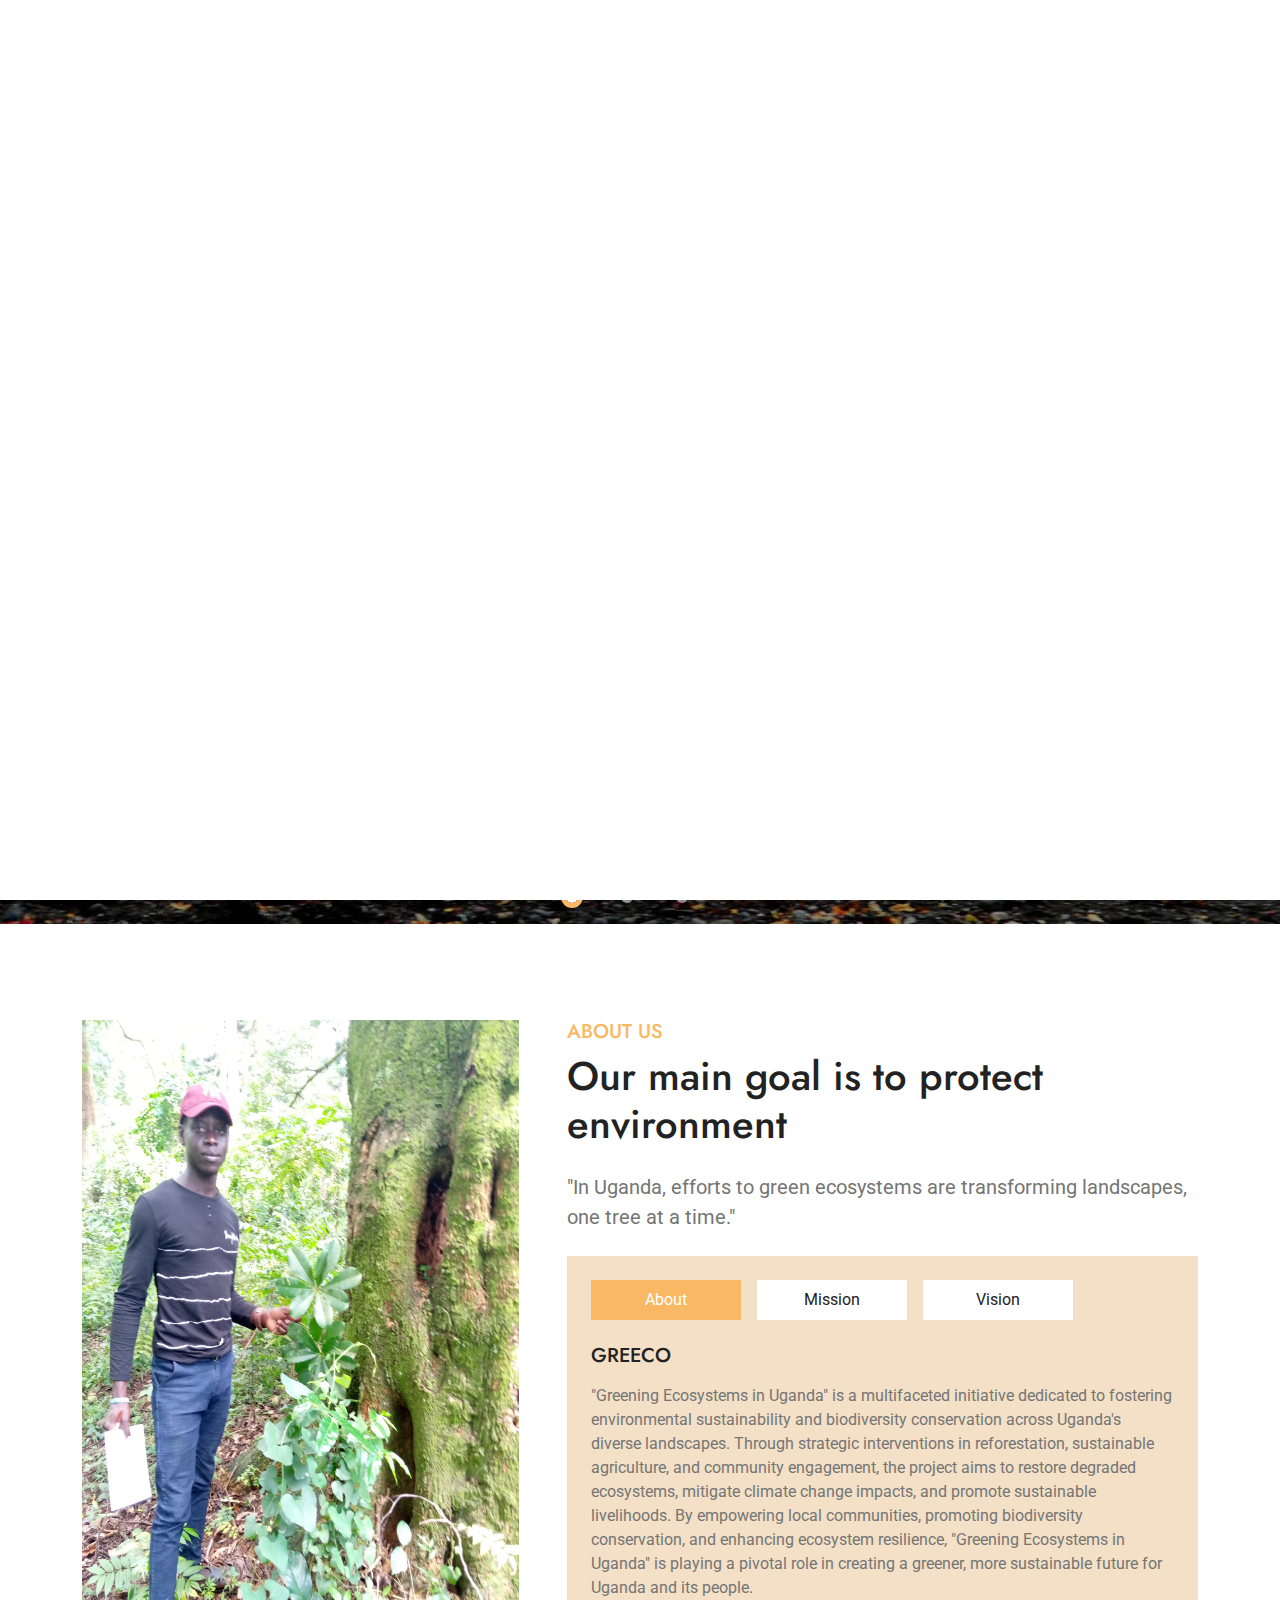
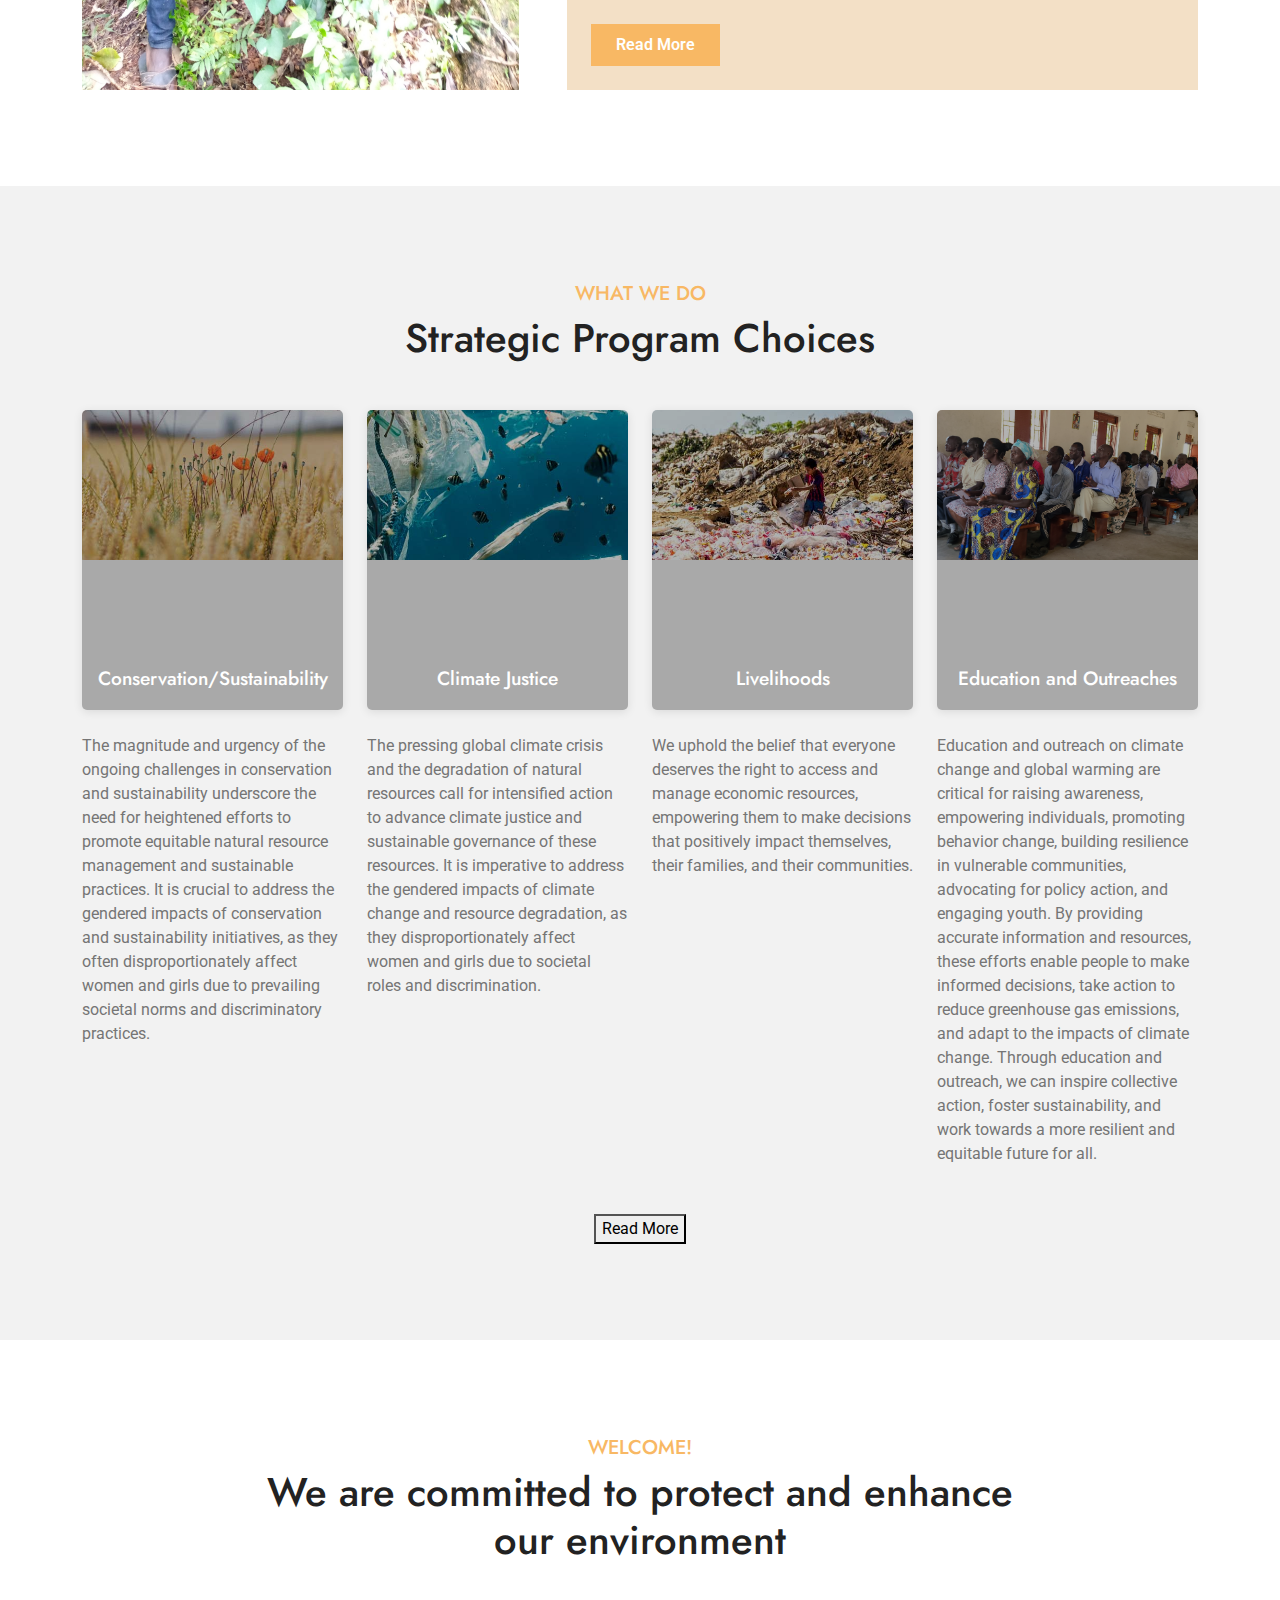
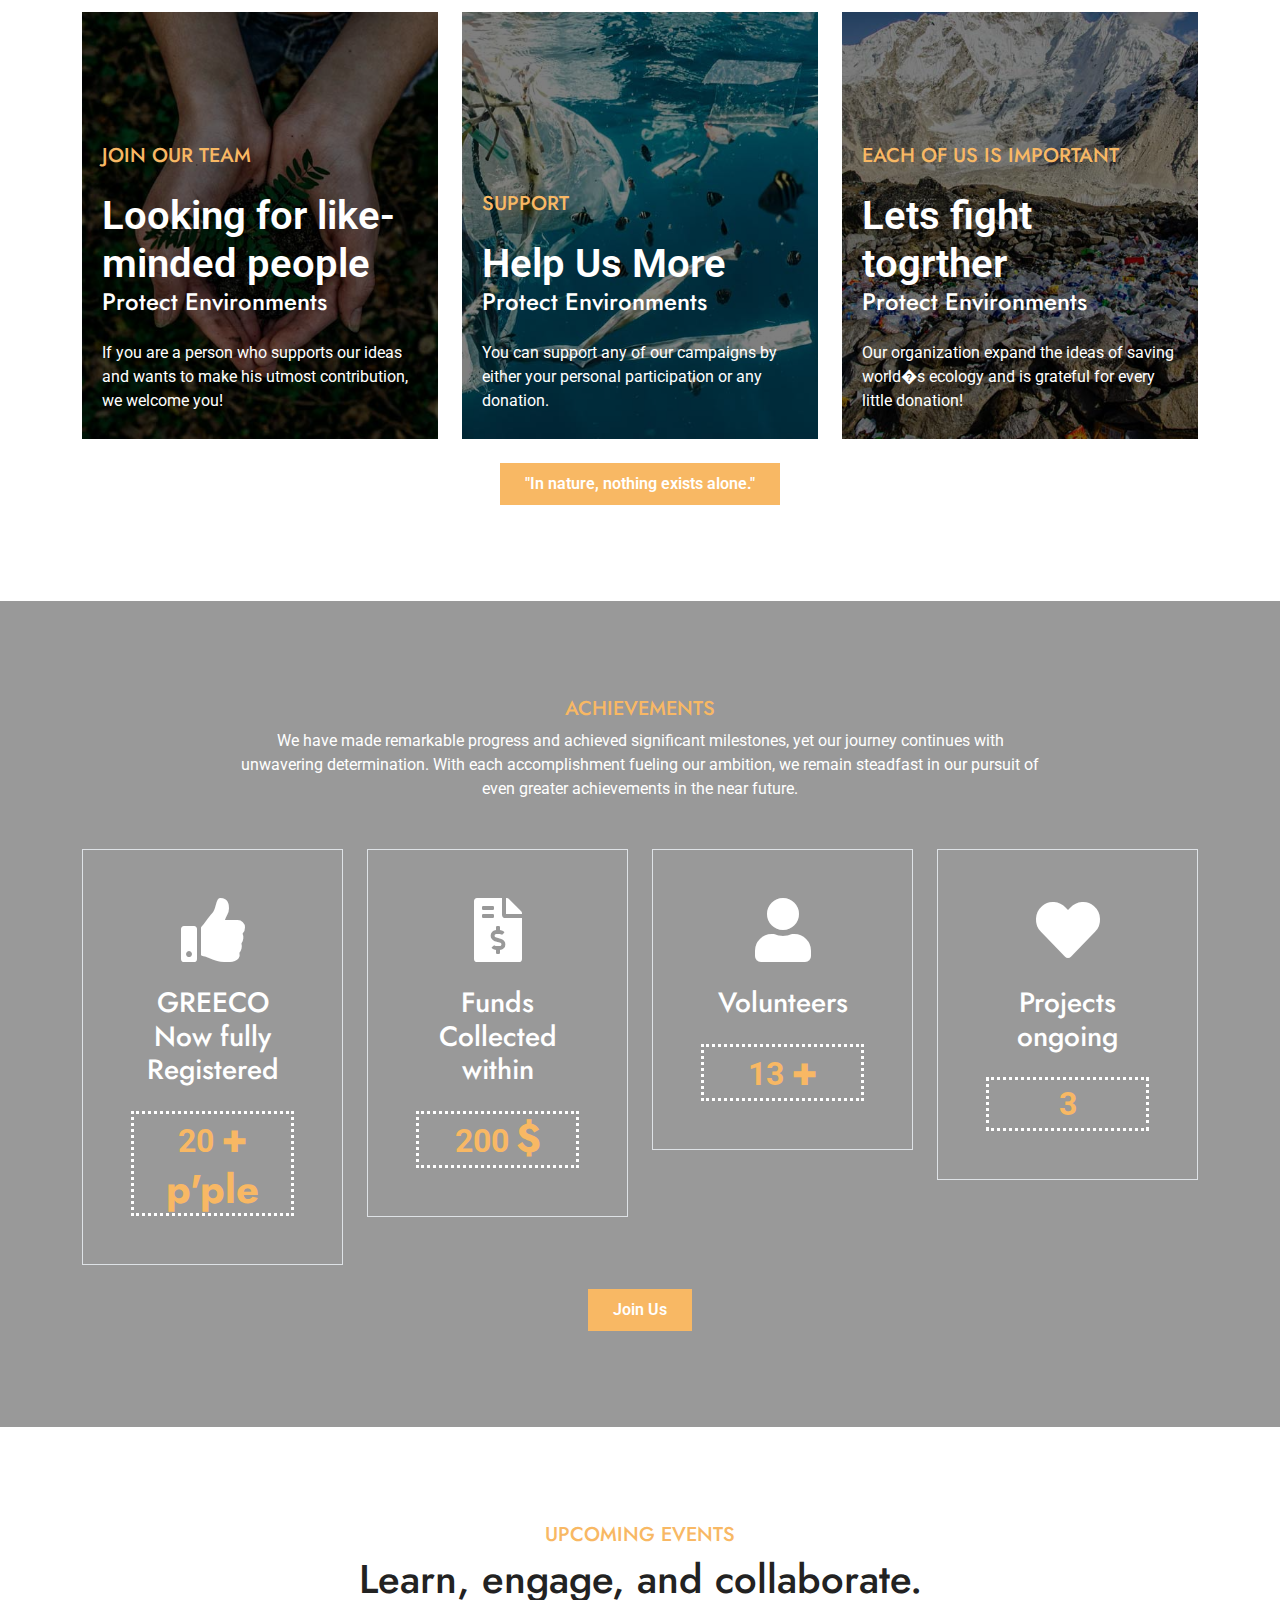
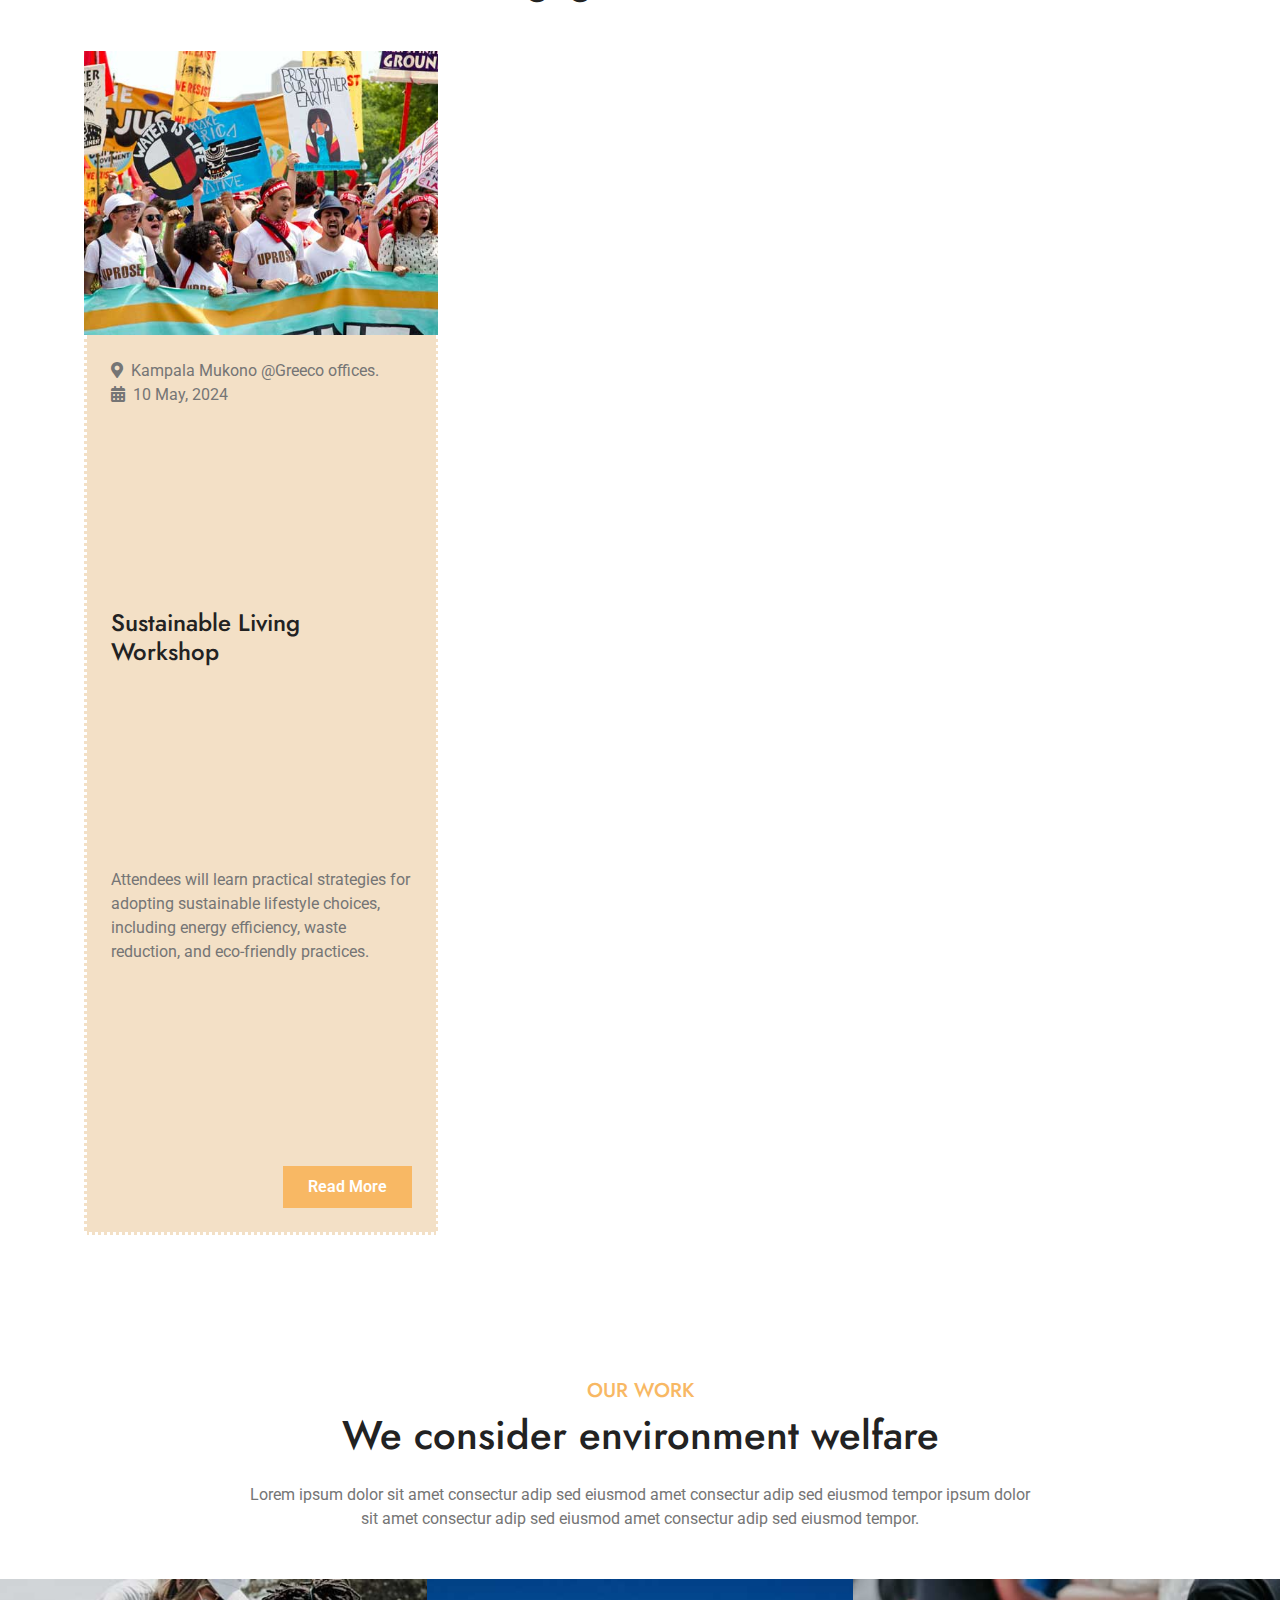
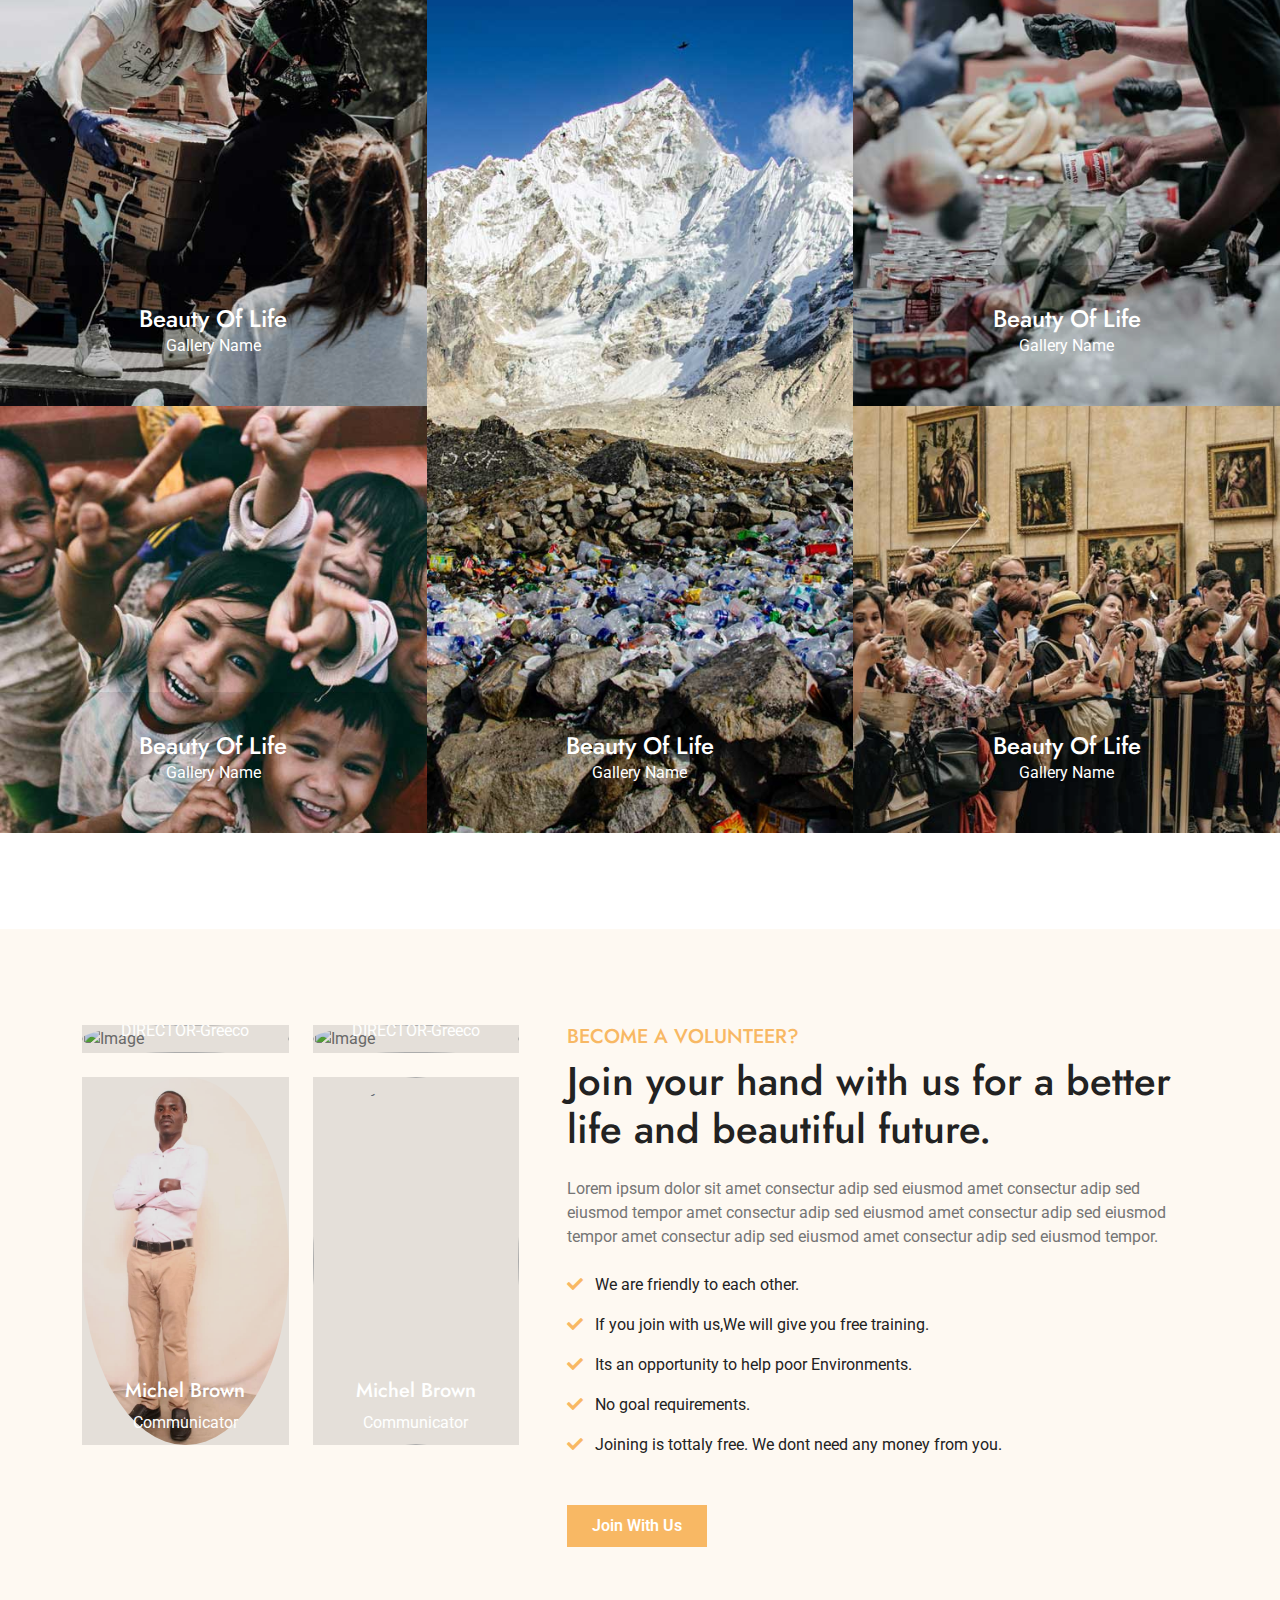
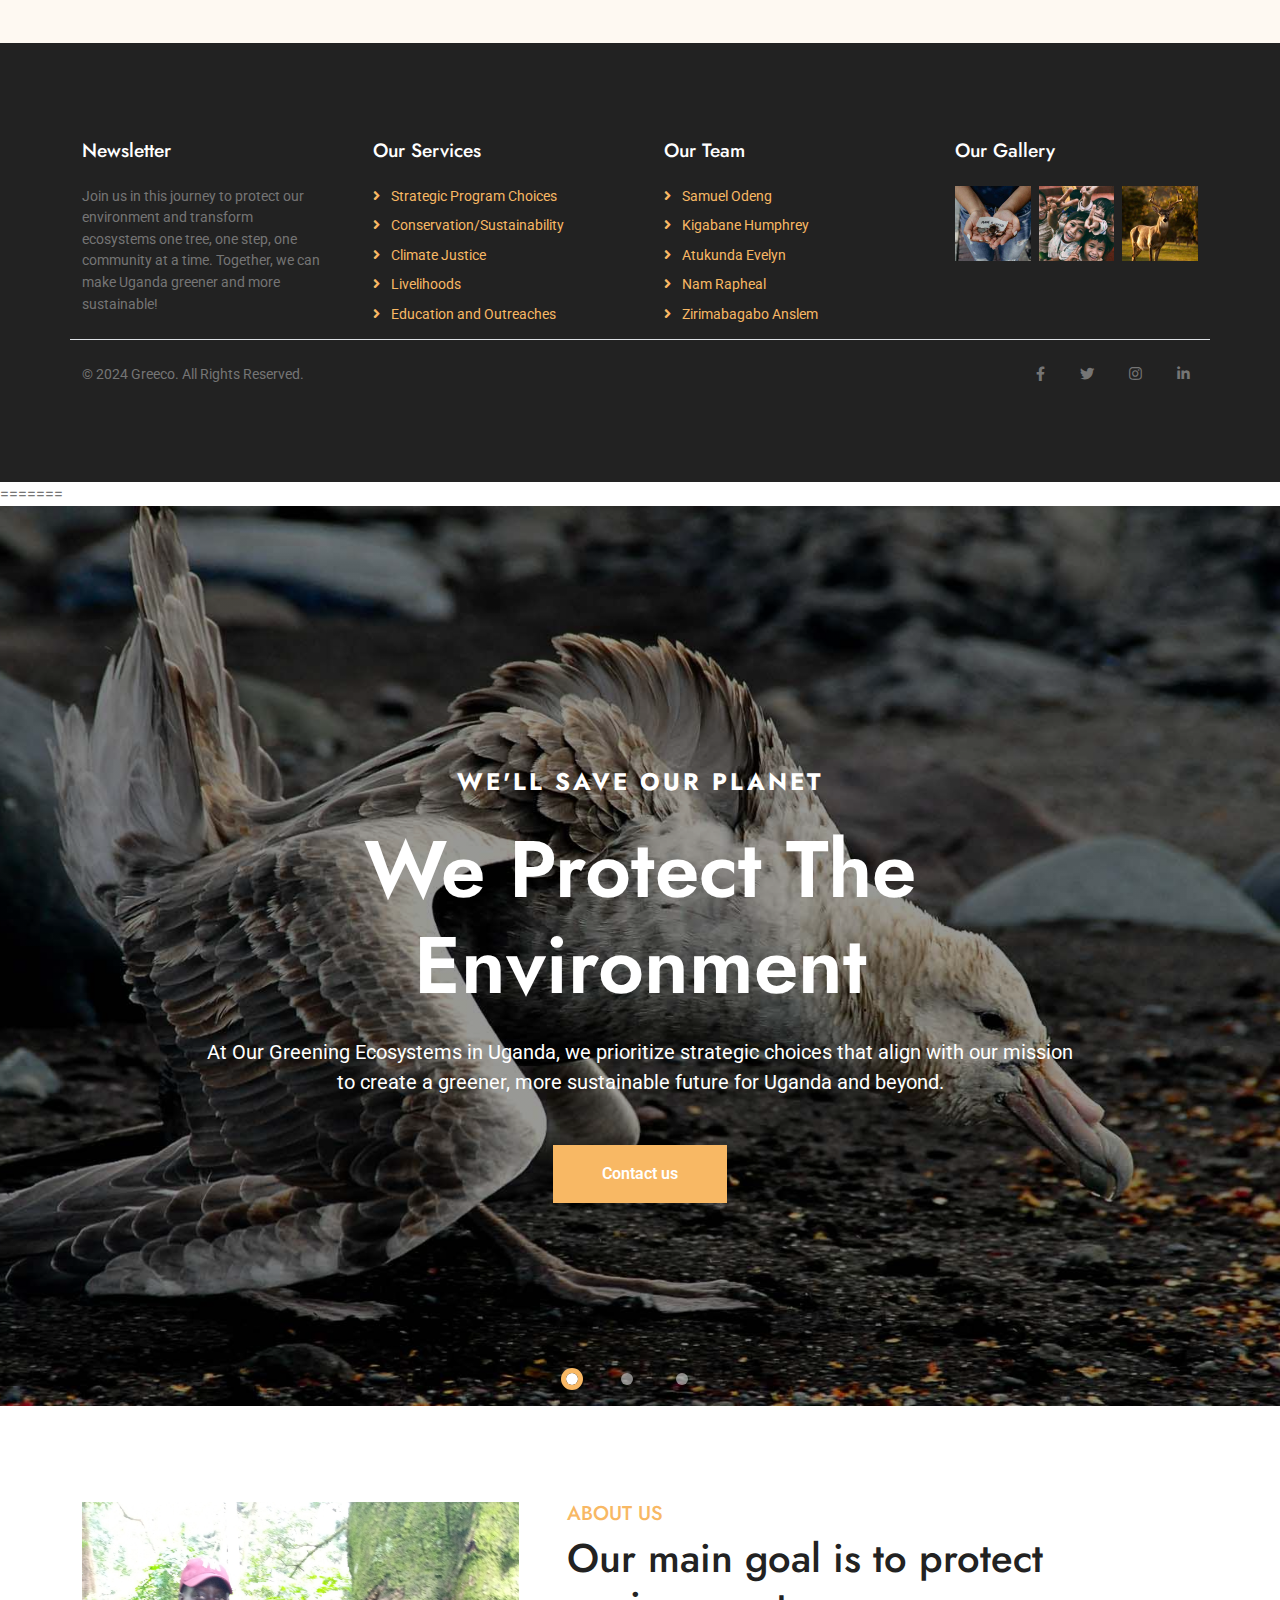
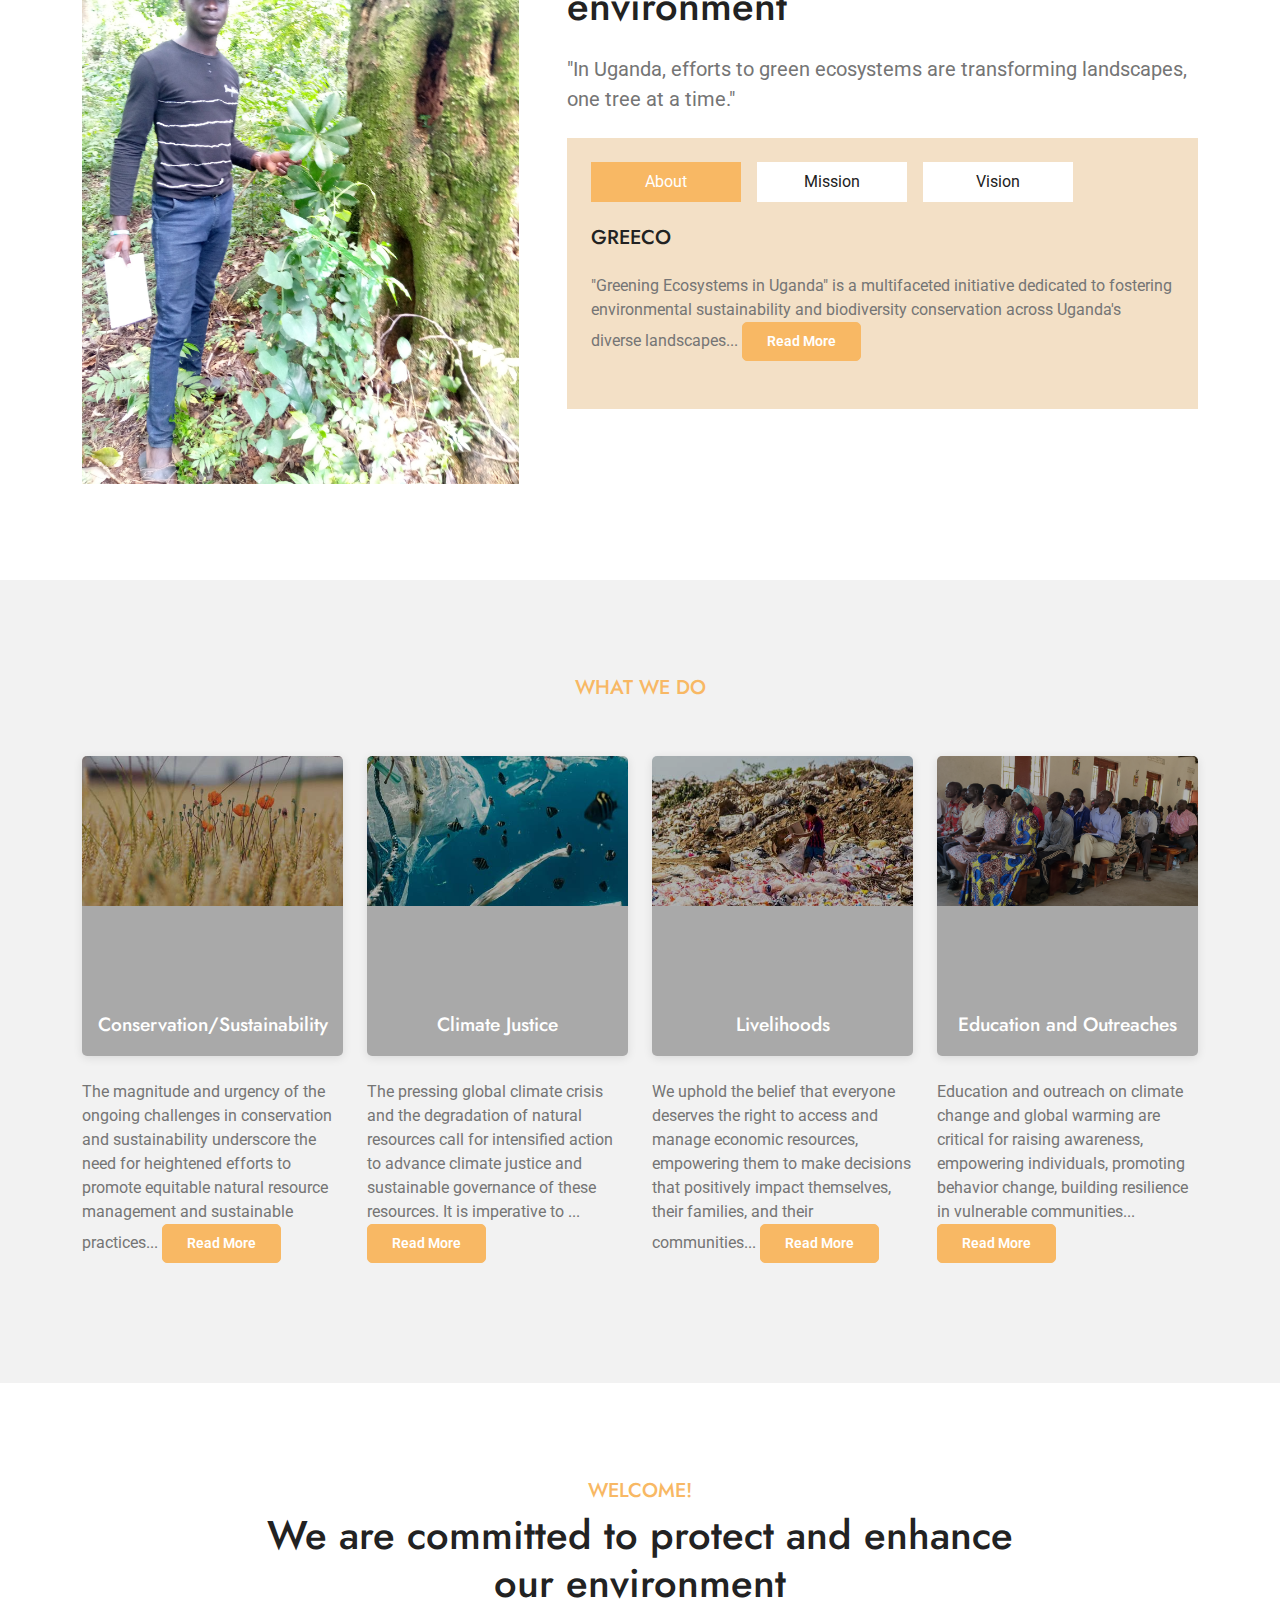
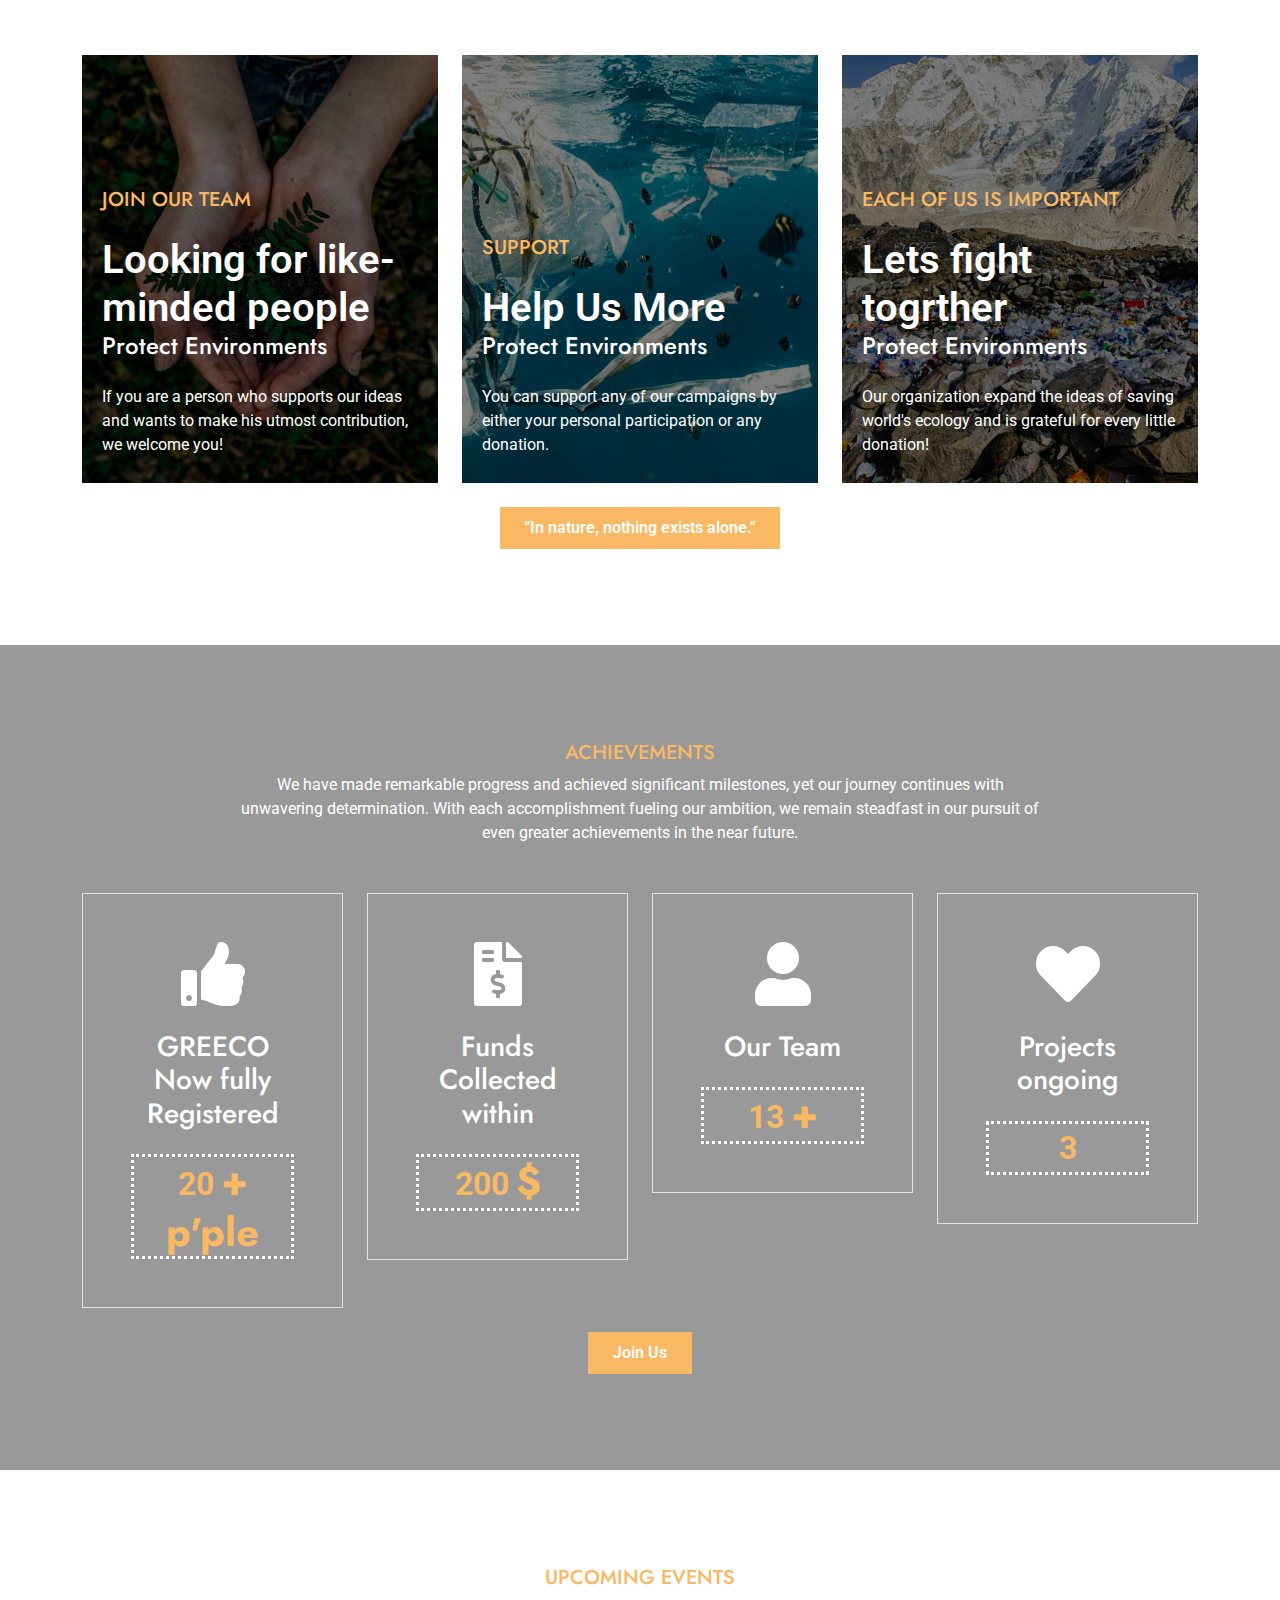
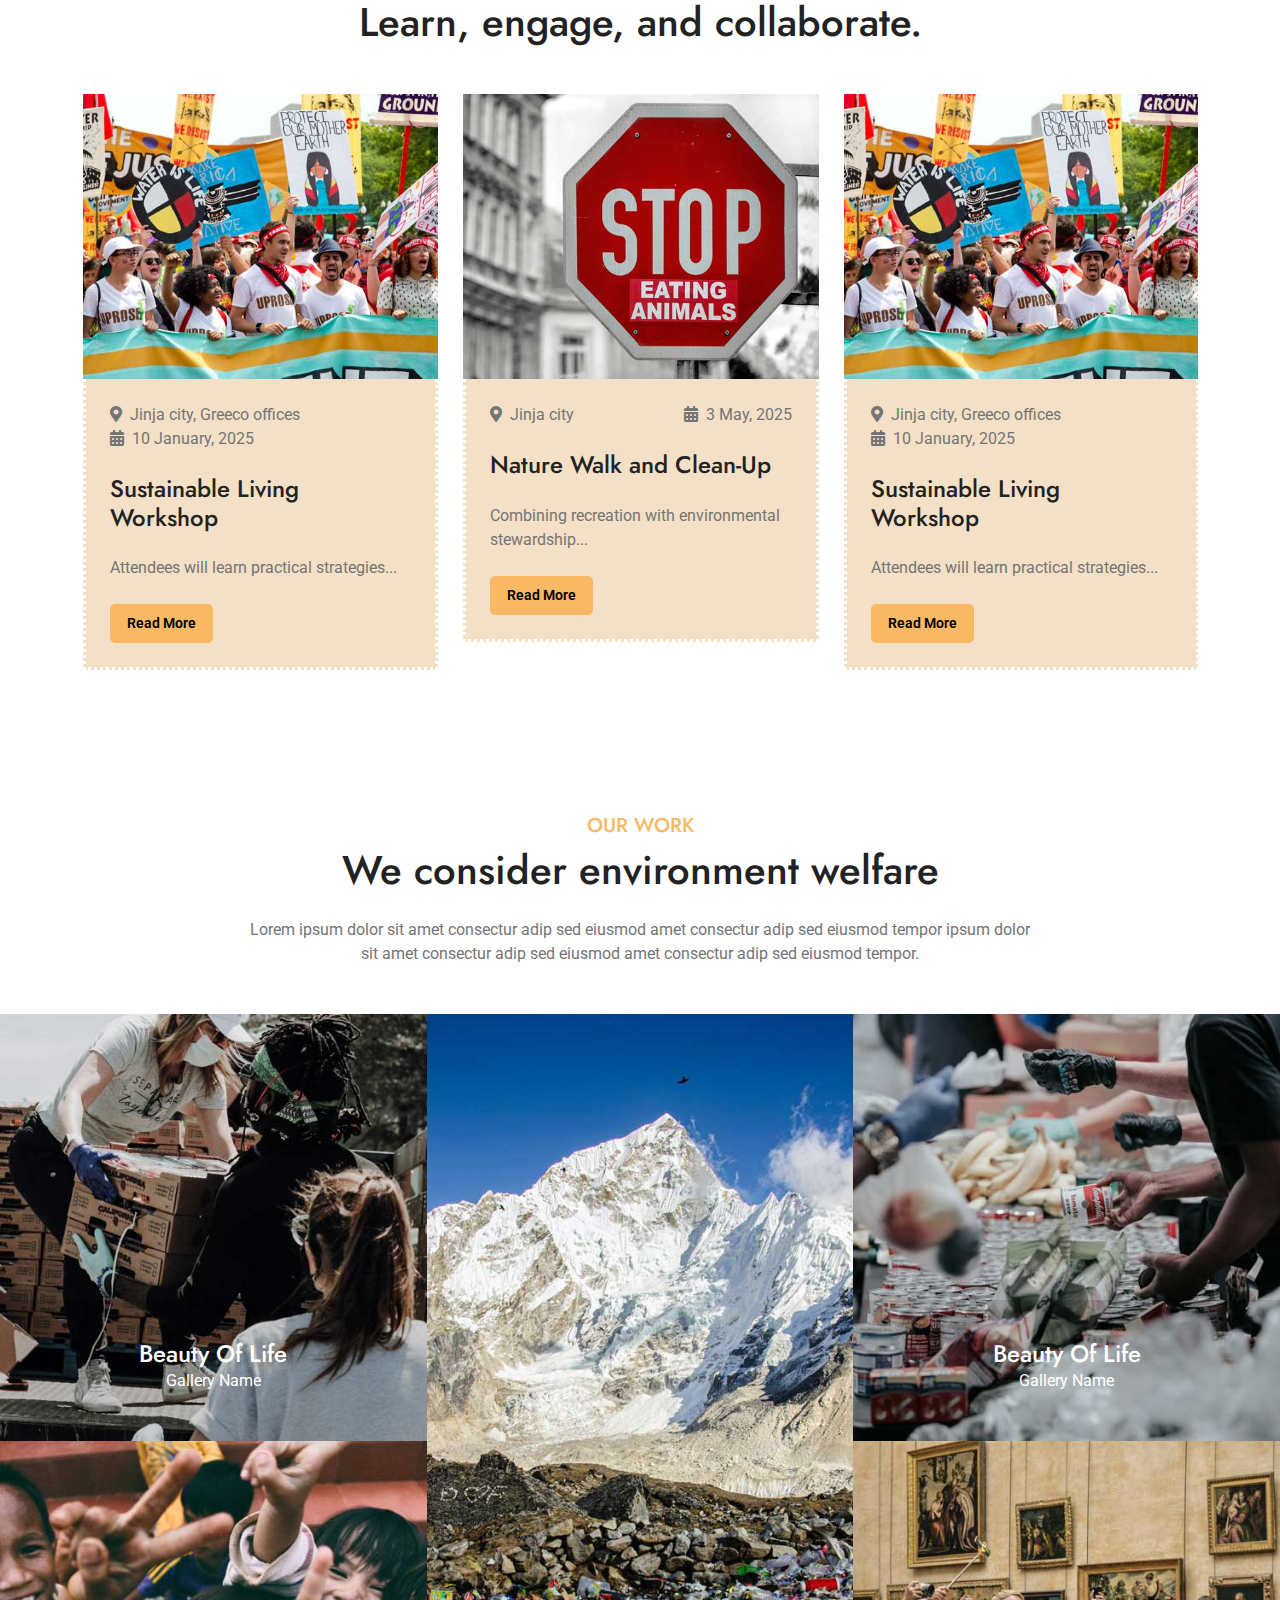
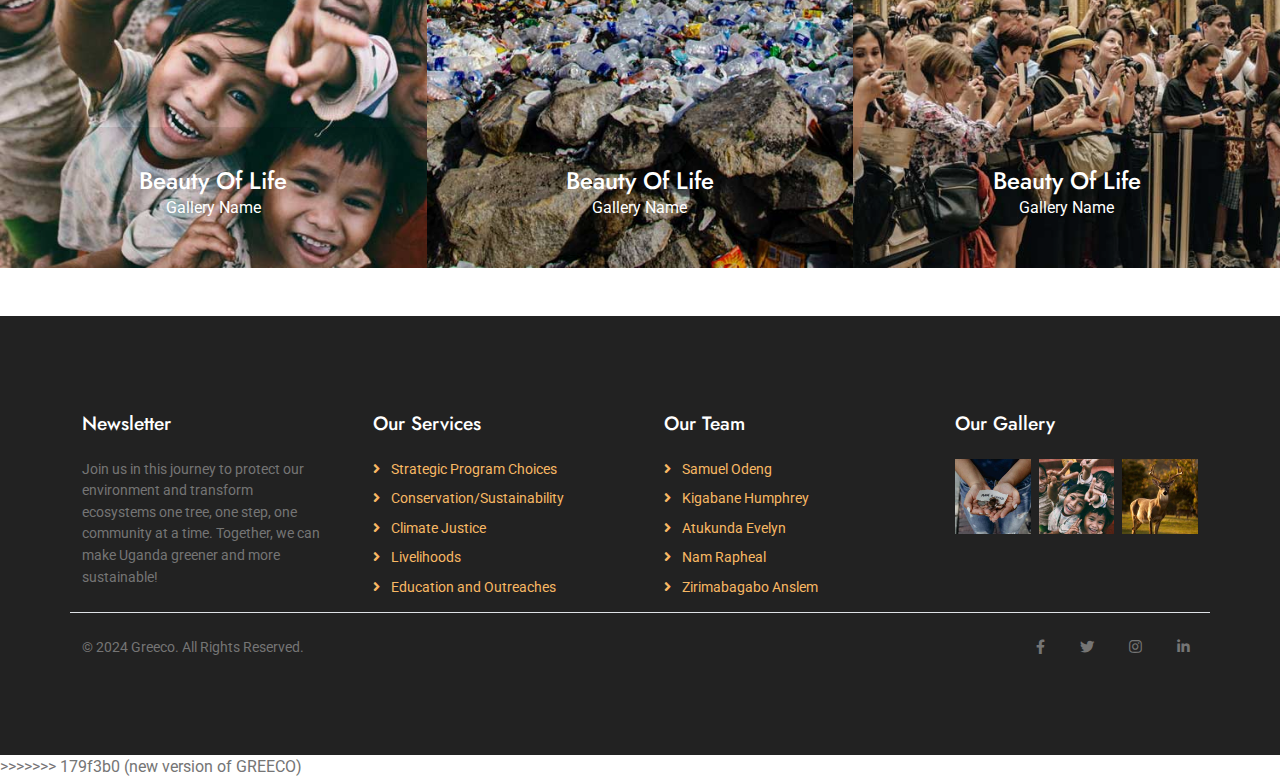
==== index.html @ aff350d0 "Initial upload of website files" ====
<<<<<<< HEAD
<!DOCTYPE html>
<html lang="en">

    <head>
        <meta charset="utf-8">
        <title>GREECO - Greening Ecosystems in Uganda Website Template</title>
        <meta content="width=device-width, initial-scale=1.0" name="viewport">
        <meta content="" name="keywords">
        <meta content="" name="description">

        <!-- Google Web Fonts -->
        <link rel="preconnect" href="https://fonts.googleapis.com">
        <link rel="preconnect" href="https://fonts.gstatic.com" crossorigin>
        <link href="https://fonts.googleapis.com/css2?family=Jost:wght@500;600&family=Roboto&display=swap" rel="stylesheet"> 

        <!-- Icon Font Stylesheet -->
        <link rel="stylesheet" href="https://use.fontawesome.com/releases/v5.15.4/css/all.css"/>
        <link href="https://cdn.jsdelivr.net/npm/bootstrap-icons@1.4.1/font/bootstrap-icons.css" rel="stylesheet">

        <!-- Libraries Stylesheet -->
        <link href="lib/owlcarousel/assets/owl.carousel.min.css" rel="stylesheet">
        <link href="lib/lightbox/css/lightbox.min.css" rel="stylesheet">

        <!-- Customized Bootstrap Stylesheet -->
        <link href="css/bootstrap.min.css" rel="stylesheet">

        <!-- Template Stylesheet -->
        <link href="css/style.css" rel="stylesheet">
    </head>

    <body>

        <!-- Spinner Start -->
        <div id="spinner" class="show w-100 vh-100 bg-white position-fixed translate-middle top-50 start-50  d-flex align-items-center justify-content-center">
            <div class="spinner-grow text-primary" role="status"></div>
        </div>
        <!-- Spinner End -->


        <!-- Navbar start -->
        <div class="container-fluid fixed-top px-0">
            <div class="container px-0">
                <div class="topbar">
                    <div class="row align-items-center justify-content-center">
                        <div class="col-md-8">
                            <div class="topbar-info d-flex flex-wrap">
                                <a href="#" class="text-light me-4"><i class="fas fa-envelope text-white me-2"></i>greeco.uganda@gmail.com</a>
                                <a href="#" class="text-light"><i class="fas fa-phone-alt text-white me-2"></i>+256771982427/+256750187203</a>
                            </div>
                        </div>
                        <div class="col-md-4">
                            <div class="topbar-icon d-flex align-items-center justify-content-end">
                                <a href="#" class="btn-square text-white me-2"><i class="fab fa-facebook-f"></i></a>
                                <a href="https://x.com/Greecou" class="btn-square text-white me-2"><i class="fab fa-twitter"></i></a>
                                <a href="https://www.instagram.com/greeningecosystemsinuganda1/" class="btn-square text-white me-2"><i class="fab fa-instagram"></i></a>
                                <a href="https://www.linkedin.com/company/greening-ecosystems-in-uganda/about/?viewAsMember=true
                                " class="btn-square text-white me-0"><i class="fab fa-linkedin-in"></i></a>
                            </div>
                        </div>
                    </div>
                </div>
                <nav class="navbar navbar-light bg-light navbar-expand-xl">
                    <a href="index.html" class="navbar-brand ms-3">
                        <h1 class="text-primary display-5">GREECO</h1>
                    </a>
                    <button class="navbar-toggler py-2 px-3 me-3" type="button" data-bs-toggle="collapse" data-bs-target="#navbarCollapse">
                        <span class="fa fa-bars text-primary"></span>
                    </button>
                    <div class="collapse navbar-collapse bg-light" id="navbarCollapse">
                        <div class="navbar-nav ms-auto">
                            <a href="index.html" class="nav-item nav-link active">Home</a>
                            <a href="about.html" class="nav-item nav-link">About</a>
                            <a href="service.html" class="nav-item nav-link">Services</a>
                            <a href="events.html" class="nav-item nav-link">Events</a>
                            <div class="nav-item dropdown">
                                <a href="#" class="nav-link dropdown-toggle" data-bs-toggle="dropdown">Pages</a>
                                <div class="dropdown-menu m-0 bg-secondary rounded-0">
                                    <a href="gallery.html" class="dropdown-item">Gallery</a>
                                    <a href="volunteer.html" class="dropdown-item">Volunteers</a>
                                    <a href="donation.html" class="dropdown-item">Donation</a>
                                    
                                </div>
                            </div>
                            <a href="contact.html" class="nav-item nav-link">Contact</a>
                        </div>
                        <div class="d-flex align-items-center flex-nowrap pt-xl-0" style="margin-left: 15px;">
                            <a href="" class="btn-hover-bg btn btn-primary text-white py-2 px-4 me-3">Donate Now</a>
                        </div>
                    </div>
                </nav>
            </div>
        </div>
        <!-- Navbar End -->

        
       <!-- Carousel Start -->
        <div class="container-fluid carousel-header vh-100 px-0">
            <div id="carouselId" class="carousel slide" data-bs-ride="carousel">
                <ol class="carousel-indicators">
                    <li data-bs-target="#carouselId" data-bs-slide-to="0" class="active"></li>
                    <li data-bs-target="#carouselId" data-bs-slide-to="1"></li>
                    <li data-bs-target="#carouselId" data-bs-slide-to="2"></li>
                </ol>
                <div class="carousel-inner" role="listbox">
                    <div class="carousel-item active">
                        <img src="img/carousel-1.jpg" class="img-fluid" alt="Image">
                        <div class="carousel-caption">
                            <div class="p-3" style="max-width: 900px;">
                                <h4 class="text-white text-uppercase fw-bold mb-4" style="letter-spacing: 3px;">WE'll Save Our Planet</h4>
                                <h1 class="display-1 text-capitalize text-white mb-4">We Protect the Environment</h1>
                                <p class="mb-5 fs-5">At Our Greening Ecosystems in Uganda, we prioritize strategic choices that align with our mission to create a greener, more sustainable future for Uganda and beyond.
                                </p>
                                <div class="d-flex align-items-center justify-content-center">
                                    <a class="btn-hover-bg btn btn-primary text-white py-3 px-5" href="contact.htmL">Contact us</a>
                                </div>
                            </div>
                        </div>
                    </div>
                    <div class="carousel-item">
                        <img src="img/carousel-2.jpg" class="img-fluid" alt="Image">
                        <div class="carousel-caption">
                            <div class="p-3" style="max-width: 900px;">
                                <h4 class="text-white text-uppercase fw-bold mb-4" style="letter-spacing: 3px;">We Protect the Environment</h4>
                                <h1 class="display-1 text-capitalize text-white mb-4">Greening Ecosystems in Uganda</h1>
                                <p class="mb-5 fs-5">Together, we can foster positive transformation in conservation, sustainability, climate justice, gender equality, and community engagement in restoration projects. 
                                </p>
                                <div class="d-flex align-items-center justify-content-center">
                                    <a class="btn-hover-bg btn btn-primary text-white py-3 px-5" href="contact.html">Join Us Today</a>
                                </div>
                            </div>
                        </div>
                    </div>
                    <div class="carousel-item">
                        <img src="img/carousel-3.jpg" class="img-fluid" alt="Image">
                        <div class="carousel-caption">
                            <div class="p-3" style="max-width: 900px;">
                                <h4 class="text-white text-uppercase fw-bold mb-4" style="letter-spacing: 3px;">Creating a more sustainable and resilient Uganda.</h4>
                                <h1 class="display-1 text-capitalize text-white mb-4">Greening Ecosystems in Uganda</h1>
                                <p class="mb-5 fs-5"> Support our initiatives and projects with a donation. Your contribution will help us continue our important work and make a meaningful difference in the lives of others. 
                                </p>
                                <div class="d-flex align-items-center justify-content-center">
                                    <a class="btn-hover-bg btn btn-primary text-white py-3 px-5" href="donation.html">Donate Today</a>
                                </div>
                            </div>
                        </div>
                    </div>
                </div>
                <button class="carousel-control-prev" type="button" data-bs-target="#carouselId" data-bs-slide="prev">
                    <span class="carousel-control-prev-icon" aria-hidden="true"></span>
                    <span class="visually-hidden">Previous</span>
                </button>
                <button class="carousel-control-next" type="button" data-bs-target="#carouselId" data-bs-slide="next">
                    <span class="carousel-control-next-icon" aria-hidden="true"></span>
                    <span class="visually-hidden">Next</span>
                </button>
            </div>
        </div>
        <!-- Carousel End -->






        <!-- About Start -->
        <div class="container-fluid about  py-5">
            <div class="container py-5">
                <div class="row g-5">
                    <div class="col-xl-5">
                        <div class="h-100">
                            <img src="img/about-1.jpg" class="img-fluid w-100 h-100" alt="Image">
                        </div>
                    </div>
                    <div class="col-xl-7">

                        <h5 class="text-uppercase text-primary">About Us</h5>
                        <h1 class="mb-4">Our main goal is to protect environment</h1>
                        <p class="fs-5 mb-4">"In Uganda, efforts to green ecosystems are transforming landscapes, one tree at a time."
                        </p>
                        <div class="tab-class bg-secondary p-4">
                            <ul class="nav d-flex mb-2">
                                <li class="nav-item mb-3">
                                    <a class="d-flex py-2 text-center bg-white active" data-bs-toggle="pill" href="#tab-1">
                                        <span class="text-dark" style="width: 150px;">About</span>
                                    </a>
                                </li>
                                <li class="nav-item mb-3">
                                    <a class="d-flex py-2 mx-3 text-center bg-white" data-bs-toggle="pill" href="#tab-2">
                                        <span class="text-dark" style="width: 150px;">Mission</span>
                                    </a>
                                </li>
                                <li class="nav-item mb-3">
                                    <a class="d-flex py-2 text-center bg-white" data-bs-toggle="pill" href="#tab-3">
                                        <span class="text-dark" style="width: 150px;">Vision</span>
                                    </a>
                                </li>
                            </ul>
                            <div class="tab-content">
                                <div id="tab-1" class="tab-pane fade show p-0 active">
                                    <div class="row">
                                        <div class="col-12">
                                            <div class="d-flex">
                                                <div class="text-start my-auto">
                                                    <h5 class="text-uppercase mb-3">GREECO</h5>
                                                    <p class="mb-4">"Greening Ecosystems in Uganda" is a multifaceted initiative dedicated to fostering environmental sustainability and biodiversity conservation across Uganda's diverse landscapes. Through strategic interventions in reforestation, sustainable agriculture, and community engagement, the project aims to restore degraded ecosystems, mitigate climate change impacts, and promote sustainable livelihoods. By empowering local communities, promoting biodiversity conservation, and enhancing ecosystem resilience, "Greening Ecosystems in Uganda" is playing a pivotal role in creating a greener, more sustainable future for Uganda and its people.
                                                    </p>
                                                    <div class="d-flex align-items-center justify-content-start">
                                                        <a class="btn-hover-bg btn btn-primary text-white py-2 px-4" href="#">Read More</a>
                                                    </div>
                                                </div>
                                            </div>
                                        </div>
                                    </div>
                                </div>
                                <div id="tab-2" class="tab-pane fade show p-0">
                                    <div class="row">
                                        <div class="col-12">
                                            <div class="d-flex">
                                                <div class="text-start my-auto">
                                                    <h5 class="text-uppercase mb-3">GREECO'S MISSION</h5>
                                                    <p class="mb-4">Our mission is to foster sustainable environmental practices and restore degraded ecosystems for the well-being of present and future generations.
                                                   </p>
                                                    <div class="d-flex align-items-center justify-content-start">
                                                        <a class="btn-hover-bg btn btn-primary text-white py-2 px-4" href="#">Read More</a>
                                                    </div>
                                                </div>
                                            </div>
                                        </div>
                                    </div>
                                </div>
                                <div id="tab-3" class="tab-pane fade show p-0">
                                    <div class="row">
                                        <div class="col-12">
                                            <div class="d-flex">
                                                <div class="text-start my-auto">
                                                    <h5 class="text-uppercase mb-3">GREECO'S VISSION</h5>
                                                    <p class="mb-4">Our vission is to safeguard the environment through the promotion of sustainable practices, ensuring its preservation for generations to come.
                                                    </p>
                                                    <div class="d-flex align-items-center justify-content-start">
                                                        <a class="btn-hover-bg btn btn-primary text-white py-2 px-4" href="#">Read More</a>
                                                    </div>
                                                </div>
                                            </div>
                                        </div>
                                    </div>
                                </div>
                            </div>
                        </div>
                    </div>
                </div>
            </div>
        </div>
        <script>
            function toggleText(button) {
                const hiddenText = button.previousElementSibling.querySelector('.hidden-text');
                if (hiddenText.style.display === 'none' || hiddenText.style.display === '') {
                    hiddenText.style.display = 'inline';
                    button.textContent = 'Read Less';
                } else {
                    hiddenText.style.display = 'none';
                    button.textContent = 'Read More';
                }
            }
        </script>
        <!-- About End -->


        <!-- Services Start -->
        <div class="container-fluid service py-5 bg-light">
            <div class="container py-5">
                <div class="text-center mx-auto pb-5" style="max-width: 800px;">
                    <h5 class="text-uppercase text-primary">What we do</h5>
                    <h1 class="mb-0">Strategic Program Choices</h1>
                </div>
                <div class="row g-4">
                    <div class="col-md-6 col-lg-6 col-xl-3">
                        <div class="service-item">
                            <img src="img/service-1.jpg" class="img-fluid w-100" alt="Image">
                            <div class="service-link">
                                <a href="#" class="h4 mb-0">Conservation/Sustainability</a>
                            </div>
                        </div>
                        <p class="my-4">The magnitude and urgency of the ongoing challenges in conservation and sustainability underscore the need for heightened efforts to promote equitable natural resource management and sustainable practices. It is crucial to address the gendered impacts of conservation and sustainability initiatives, as they often disproportionately affect women and girls due to prevailing societal norms and discriminatory practices.
                        </p>
                    </div>
                    <div class="col-md-6 col-lg-6 col-xl-3">
                        <div class="service-item">
                            <img src="img/service-2.jpg" class="img-fluid w-100" alt="Image">
                            <div class="service-link">
                                <a href="#" class="h4 mb-0"> Climate Justice</a>
                            </div>
                        </div>
                        <p class="my-4">The pressing global climate crisis and the degradation of natural resources call for intensified action to advance climate justice and sustainable governance of these resources. It is imperative to address the gendered impacts of climate change and resource degradation, as they disproportionately affect women and girls due to societal roles and discrimination.
                        </p>
                    </div>
                    <div class="col-md-6 col-lg-6 col-xl-3">
                        <div class="service-item">
                            <img src="img/service-3.jpg" class="img-fluid w-100" alt="Image">
                            <div class="service-link">
                                <a href="#" class="h4 mb-0">Livelihoods</a>
                            </div>
                        </div>
                        <p class="my-4">We uphold the belief that everyone deserves the right to access and manage economic resources, empowering them to make decisions that positively impact themselves, their families, and their communities.
                        </p>
                    </div>
                    <div class="col-md-6 col-lg-6 col-xl-3">
                        <div class="service-item">
                            <img src="img/service-4.jpg" class="img-fluid w-100" alt="Image">
                            <div class="service-link">
                                <a href="#" class="h4 mb-0">Education and Outreaches</a>
                            </div>
                        </div>
                        <p class="my-4">Education and outreach on climate change and global warming are critical for raising awareness, empowering individuals, promoting behavior change, building resilience in vulnerable communities, advocating for policy action, and engaging youth. By providing accurate information and resources, these efforts enable people to make informed decisions, take action to reduce greenhouse gas emissions, and adapt to the impacts of climate change. Through education and outreach, we can inspire collective action, foster sustainability, and work towards a more resilient and equitable future for all.
                        </p>
                    </div>
                    <div class="col-12">
                        <div class="d-flex align-items-center justify-content-center">
                            <button class="read-more" onclick="toggleText(this)">Read More</button>
                        </div>
                    </div>
                </div>
            </div>
        </div>
        <!-- Services End -->


        <!-- Donation Start -->
        <div class="container-fluid donation py-5">
            <div class="container py-5">
                <div class="text-center mx-auto pb-5" style="max-width: 800px;">
                    <h5 class="text-uppercase text-primary">WELCOME!</h5>
                    <h1 class="mb-0">We are committed to protect and enhance our environment</h1>
                </div>
                <div class="row g-4">
                    <div class="col-lg-4">
                        <div class="donation-item">
                            <img src="img/donation-1.jpg" class="img-fluid w-100" alt="Image">
                            <div class="donation-content d-flex flex-column">
                                <h5 class="text-uppercase text-primary mb-4">Join our team</h5>
                                <a href="#" class="btn-hover-color display-6 text-white">Looking for like-minded people</a>
                                <h4 class="text-white mb-4">Protect Environments</h4>
                                <p class="text-white mb-4">If you are a person who supports our ideas and wants to make his utmost contribution, we welcome you!</p>
                                <div class="donation-btn d-flex align-items-center justify-content-start">
                                    <a class="btn-hover-bg btn btn-primary text-white py-2 px-4" href="#">Join us !</a>
                                </div>
                            </div>
                        </div>
                    </div>
                    <div class="col-lg-4">
                        <div class="donation-item">
                            <img src="img/service-2.jpg" class="img-fluid w-100" alt="Image">
                            <div class="donation-content d-flex flex-column">
                                <h5 class="text-uppercase text-primary mb-4">Support</h5>
                                <a href="#" class="btn-hover-color display-6 text-white">Help Us More</a>
                                <h4 class="text-white mb-4">Protect Environments</h4>
                                <p class="text-white mb-4">You can support any of our campaigns by either your personal participation or any donation.</p>
                                <div class="donation-btn d-flex align-items-center justify-content-start">
                                    <a class="btn-hover-bg btn btn-primary text-white py-2 px-4" href="#">Support us now!</a>
                                </div>
                            </div>
                        </div>
                    </div>
                    <div class="col-lg-4">
                        <div class="donation-item">
                            <img src="img/donation-3.jpg" class="img-fluid w-100" alt="Image">
                            <div class="donation-content d-flex flex-column">
                                <h5 class="text-uppercase text-primary mb-4">Each of us is important</h5>
                                <a href="#" class="btn-hover-color display-6 text-white">Lets fight togrther</a>
                                <h4 class="text-white mb-4">Protect Environments</h4>
                                <p class="text-white mb-4">Our organization expand the ideas of saving world�s ecology and is grateful for every little donation!</p>
                                <div class="donation-btn d-flex align-items-center justify-content-start">
                                    <a class="btn-hover-bg btn btn-primary text-white py-2 px-4" href="#">Donate !</a>
                                </div>
                            </div>
                        </div>
                    </div>
                    <div class="col-12">
                        <div class="d-flex align-items-center justify-content-center">
                            <a class="btn-hover-bg btn btn-primary text-white py-2 px-4" href="#">"In nature, nothing exists alone."</a>
                        </div>
                    </div>
                </div>
            </div>
        </div>
        <!-- Donation End -->


        <!-- Counter Start -->
        <div class="container-fluid counter py-5" style="background: linear-gradient(rgba(0, 0, 0, .4), rgba(0, 0, 0, 0.4)), url(img/volunteers-bg.jpg) center center; background-size: cover;">
            <div class="container py-5">
                <div class="text-center mx-auto pb-5" style="max-width: 800px;">
                    <h5 class="text-uppercase text-primary">Achievements</h5>
                    <p class="text-white mb-0">We have made remarkable progress and achieved significant milestones, yet our journey continues with unwavering determination. With each accomplishment fueling our ambition, we remain steadfast in our pursuit of even greater achievements in the near future.
                    </p>
                </div>
                <div class="row g-4">
                    <div class="col-md-6 col-lg-6 col-xl-3">
                        <div class="counter-item text-center border p-5">
                            <i class="fas fa-thumbs-up fa-4x text-white"></i>
                            <h3 class="text-white my-4">GREECO Now fully Registered</h3>
                            <div class="counter-counting">
                                <span class="text-primary fs-2 fw-bold" data-toggle="counter-up">20</span>
                                <span class="h1 fw-bold text-primary">+ p'ple</span>
                            </div>
                        </div>
                    </div>
                    <div class="col-md-6 col-lg-6 col-xl-3">
                        <div class="counter-item text-center border p-5">
                            <i class="fas fa-file-invoice-dollar fa-4x text-white"></i>
                            <h3 class="text-white my-4">Funds Collected within</h3>
                            <div class="counter-counting text-center border-white w-100" style="border-style: dotted; font-size: 30px;">
                                <span class="text-primary fs-2 fw-bold" data-toggle="counter-up">200</span>
                                <span class="h1 fw-bold text-primary">$</span>
                            </div>
                        </div>
                    </div>
                    <div class="col-md-6 col-lg-6 col-xl-3">
                        <div class="counter-item text-center border p-5">
                            <i class="fas fa-user fa-4x text-white"></i>
                            <h3 class="text-white my-4">Volunteers</h3>
                            <div class="counter-counting text-center border-white w-100" style="border-style: dotted; font-size: 30px;">
                                <span class="text-primary fs-2 fw-bold" data-toggle="counter-up">13</span>
                                <span class="h1 fw-bold text-primary">+</span>
                            </div>
                        </div>
                    </div>
                    <div class="col-md-6 col-lg-6 col-xl-3">
                        <div class="counter-item text-center border p-5">
                            <i class="fas fa-heart fa-4x text-white"></i>
                            <h3 class="text-white my-4">Projects ongoing</h3>
                            <div class="counter-counting text-center border-white w-100" style="border-style: dotted; font-size: 30px;">
                                <span class="text-primary fs-2 fw-bold" data-toggle="counter-up">3</span>
                                <span class="h1 fw-bold text-primary"></span>
                            </div>
                        </div>
                    </div>
                    <div class="col-12">
                        <div class="d-flex align-items-center justify-content-center">
                            <a class="btn-hover-bg btn btn-primary text-white py-2 px-4" href="#">Join Us</a>
                        </div>
                    </div>
                </div>
            </div>
        </div>
        <!-- Counter End -->


        <!-- Events Start -->
        <div class="container-fluid event py-5">
            <div class="container py-5">
                <div class="text-center mx-auto mb-5" style="max-width: 800px;">
                    <h5 class="text-uppercase text-primary">Upcoming Events</h5>
                    <h1 class="mb-0">Learn, engage, and collaborate.</h1>
                </div>
                <div class="event-carousel owl-carousel">
                    <div class="event-item">
                        <img src="img/events-1.jpg" class="img-fluid w-100" alt="Image">
                        <div class="event-content p-4">
                            <div class="d-flex justify-content-between mb-4">
                                <span class="text-body"><i class="fas fa-map-marker-alt me-2"></i>Kampala Mukono @Greeco offices.</span>
                                <span class="text-body"><i class="fas fa-calendar-alt me-2"></i>10 May, 2024</span>
                            </div>
                            <h4 class="mb-4">Sustainable Living Workshop</h4>
                            <p class="mb-4">Attendees will learn practical strategies for adopting sustainable lifestyle choices, including energy efficiency, waste reduction, and eco-friendly practices.</p>
                            <a class="btn-hover-bg btn btn-primary text-white py-2 px-4" href="#">Read More</a>
                        </div>
                    </div>
                    <div class="event-item">
                        <img src="img/events-2.jpg" class="img-fluid w-100" alt="Image">
                        <div class="event-content p-4">
                            <div class="d-flex justify-content-between mb-4">
                                <span class="text-body"><i class="fas fa-map-marker-alt me-2"></i>Kampala City.</span>
                                <span class="text-body"><i class="fas fa-calendar-alt me-2"></i>3 july, 2024</span>
                            </div>
                            <h4 class="mb-4">Nature Walk and Clean-Up</h4>
                            <p class="mb-4">Combining recreation with environmental stewardship, this event involves a guided nature walk followed by a clean-up activity to remove litter and preserve natural habitats.</p>
                            <a class="btn-hover-bg btn btn-primary text-white py-2 px-4" href="#">Read More</a>
                        </div>
                    </div>
                    <div class="event-item">
                        <img src="img/events-3.jpg" class="img-fluid w-100" alt="Image">
                        <div class="event-content p-4">
                            <div class="d-flex justify-content-between mb-4">
                                <span class="text-body"><i class="fas fa-map-marker-alt me-2"></i>Akello Hotel, Soroti city in Eastern Uganda.</span>
                                <span class="text-body"><i class="fas fa-calendar-alt me-2"></i>20 November, 2024</span>
                            </div>
                            <h4 class="mb-4">Youth Environmental Leadership Summit</h4>
                            <p class="mb-4">Designed to empower young environmentalists, this summit offers networking opportunities and skill-building workshops to inspire youth to become advocates for positive environmental change.</p>
                            <a class="btn-hover-bg btn btn-primary text-white py-2 px-4" href="#">Read More</a>
                        </div>
                    </div>
                    <div class="event-item">
                        <img src="img/events-4.jpg" class="img-fluid w-100" alt="Image">
                        <div class="event-content p-4">
                            <div class="d-flex justify-content-between mb-4">
                                <span class="text-body"><i class="fas fa-map-marker-alt me-2"></i>GREECO Offices in Mukono.</span>
                                <span class="text-body"><i class="fas fa-calendar-alt me-2"></i>12 December, 2024</span>
                            </div>
                            <h4 class="mb-4">Climate Action Forum</h4>
                            <p class="mb-4">A platform for discussing local climate initiatives, this forum aims to raise awareness about climate change and empower communities to take meaningful action towards mitigation and adaptation.</p>
                            <a class="btn-hover-bg btn btn-primary text-white py-2 px-4" href="#">Be part</a>
                        </div>
                    </div>
                </div>
            </div>
        </div>
        <!-- Events End -->




        <!-- Gallery Start -->
        <div class="container-fluid gallery py-5 px-0">
            <div class="text-center mx-auto pb-5" style="max-width: 800px;">
                <h5 class="text-uppercase text-primary">Our work</h5>
                <h1 class="mb-4">We consider environment welfare</h1>
                <p class="mb-0">Lorem ipsum dolor sit amet consectur adip sed eiusmod amet consectur adip sed eiusmod tempor ipsum dolor sit amet consectur adip sed eiusmod amet consectur adip sed eiusmod tempor.</p>
            </div>
            <div class="row g-0">
                <div class="col-lg-4">
                    <div class="gallery-item">
                        <img src="img/gallery-2.jpg" class="img-fluid w-100" alt="">
                        <div class="search-icon">
                            <a href="img/gallery-2.jpg" data-lightbox="gallery-2" class="my-auto"><i class="fas fa-search-plus btn-hover-color bg-white text-primary p-3"></i></a>
                        </div>
                        <div class="gallery-content">
                            <div class="gallery-inner pb-5">
                                <a href="#" class="h4 text-white">Beauty Of Life</a>
                                <a href="#" class="text-white"><p class="mb-0">Gallery Name</p></a>
                            </div>
                        </div>
                    </div>
                    <div class="gallery-item">
                        <img src="img/gallery-3.jpg" class="img-fluid w-100" alt="">
                        <div class="search-icon">
                            <a href="img/gallery-3.jpg" data-lightbox="gallery-3" class="my-auto"><i class="fas fa-search-plus btn-hover-color bg-white text-primary p-3"></i></a>
                        </div>
                        <div class="gallery-content">
                            <div class="gallery-inner pb-5">
                                <a href="#" class="h4 text-white">Beauty Of Life</a>
                                <a href="#" class="text-white"><p class="mb-0">Gallery Name</p></a>
                            </div>
                        </div>
                    </div>
                </div>
                <div class="col-lg-4">
                    <div class="gallery-item">
                        <img src="img/gallery-1.jpg" class="img-fluid w-100" alt="">
                        <div class="search-icon">
                            <a href="img/gallery-1.jpg" data-lightbox="gallery-1" class="my-auto"><i class="fas fa-search-plus btn-hover-color bg-white text-primary p-3"></i></a>
                        </div>
                        <div class="gallery-content">
                            <div class="gallery-inner pb-5">
                                <a href="#" class="h4 text-white">Beauty Of Life</a>
                                <a href="#" class="text-white"><p class="mb-0">Gallery Name</p></a>
                            </div>
                        </div>
                    </div>
                </div>
                <div class="col-lg-4">
                    <div class="gallery-item">
                        <img src="img/gallery-4.jpg" class="img-fluid w-100" alt="">
                        <div class="search-icon">
                            <a href="img/gallery-4.jpg" data-lightbox="gallery-4" class="my-auto"><i class="fas fa-search-plus btn-hover-color bg-white text-primary p-3"></i></a>
                        </div>
                        <div class="gallery-content">
                            <div class="gallery-inner pb-5">
                                <a href="#" class="h4 text-white">Beauty Of Life</a>
                                <a href="#" class="text-white"><p class="mb-0">Gallery Name</p></a>
                            </div>
                        </div>
                    </div>
                    <div class="gallery-item">
                        <img src="img/gallery-5.jpg" class="img-fluid w-100" alt="">
                        <div class="search-icon">
                            <a href="img/gallery-5.jpg" data-lightbox="gallery-5" class="my-auto"><i class="fas fa-search-plus btn-hover-color bg-white text-primary p-3"></i></a>
                        </div>
                        <div class="gallery-content">
                            <div class="gallery-inner pb-5">
                                <a href="#" class="h4 text-white">Beauty Of Life</a>
                                <a href="#" class="text-white"><p class="mb-0">Gallery Name</p></a>
                            </div>
                        </div>
                    </div>
                </div>
            </div>
        </div>
        <!-- Gallery End -->


        <!-- Volunteers Start -->
        <div class="container-fluid volunteer py-5 mt-5">
            <div class="container py-5">
                <div class="row g-5">
                    <div class="col-lg-5">
                        <div class="row g-4">
                            <div class="col-lg-6">
                                <div class="volunteer-img">
                                    <img src="img/volunteers-1.jpg" class="img-fluid w-100" alt="Image">
                                    <div class="volunteer-title">
                                        <h5 class="mb-2 text-white">Kigabane Humprey</h5>
                                        <p class="mb-0 text-white">DIRECTOR-Greeco</p>
                                    </div>
                                </div>
                            </div>
                            <div class="col-lg-6">
                                <div class="volunteer-img">
                                    <img src="img/volunteers-4.jpeg" class="img-fluid w-100" alt="Image">
                                    <div class="volunteer-title">
                                        <h5 class="mb-2 text-white">Samuel Odeng</h5>
                                        <p class="mb-0 text-white">DIRECTOR-Greeco</p>
                                    </div>
                                </div>
                            </div>
                            <div class="col-lg-6">
                                <div class="volunteer-img">
                                    <img src="img/volunteers-2.jpg" class="img-fluid w-100" alt="Image">
                                    <div class="volunteer-title">
                                        <h5 class="mb-2 text-white">Michel Brown</h5>
                                        <p class="mb-0 text-white">Communicator</p>
                                    </div>
                                </div>
                            </div>
                            <div class="col-lg-6">
                                <div class="volunteer-img">
                                    <img src="img/volunteers-4.jpg" class="img-fluid w-100" alt="Image">
                                    <div class="volunteer-title">
                                        <h5 class="mb-2 text-white">Michel Brown</h5>
                                        <p class="mb-0 text-white">Communicator</p>
                                    </div>
                                </div>
                            </div>
                        </div>
                    </div>
                    <div class="col-lg-7">
                        <h5 class="text-uppercase text-primary">Become a Volunteer?</h5>
                        <h1 class="mb-4">Join your hand with us for a better life and beautiful future.</h1>
                        <p class="mb-4">Lorem ipsum dolor sit amet consectur adip sed eiusmod amet consectur adip sed eiusmod tempor amet consectur adip sed eiusmod amet consectur adip sed eiusmod tempor amet consectur adip sed eiusmod amet consectur adip sed eiusmod tempor.
                        </p>
                        <p class="text-dark"><i class=" fa fa-check text-primary me-2"></i> We are friendly to each other.</p>
                        <p class="text-dark"><i class=" fa fa-check text-primary me-2"></i> If you join with us,We will give you free training.</p>
                        <p class="text-dark"><i class=" fa fa-check text-primary me-2"></i> Its an opportunity to help poor Environments.</p>
                        <p class="text-dark"><i class=" fa fa-check text-primary me-2"></i> No goal requirements.</p>
                        <p class="text-dark mb-5"><i class=" fa fa-check text-primary me-2"></i> Joining is tottaly free. We dont need any money from you.</p>
                        <a class="btn-hover-bg btn btn-primary text-white py-2 px-4" href="#">Join With Us</a>
                    </div>
                </div>
            </div>
        </div>
                           
        <!-- Volunteers End -->


 <!-- Footer Start -->
 <div class="container-fluid footer bg-dark text-body py-5">
    <div class="container py-5">
        <div class="row g-5">
            <!-- Newsletter Section -->
            <div class="col-md-6 col-lg-6 col-xl-3">
                <div class="footer-item">
                    <h4 class="mb-4 text-white">Newsletter</h4>
                    <p class="mb-4">
                        Join us in this journey to protect our environment and transform ecosystems one tree, one step, one community at a time. Together, we can make Uganda greener and more sustainable!
                    </p>
                    
                </div>
            </div>
            
            <!-- Our Services Section -->
            <div class="col-md-6 col-lg-6 col-xl-3">
                <div class="footer-item d-flex flex-column">
                    <h4 class="mb-4 text-white">Our Services</h4>
                    <a href="#"><i class="fas fa-angle-right me-2"></i> Strategic Program Choices</a>
                    <a href="#"><i class="fas fa-angle-right me-2"></i> Conservation/Sustainability</a>
                    <a href="#"><i class="fas fa-angle-right me-2"></i> Climate Justice</a>
                    <a href="#"><i class="fas fa-angle-right me-2"></i> Livelihoods</a>
                    <a href="#"><i class="fas fa-angle-right me-2"></i> Education and Outreaches</a>
                </div>
            </div>
            
            <!-- Our Team Section -->
            <div class="col-md-6 col-lg-6 col-xl-3">
                <div class="footer-item d-flex flex-column">
                    <h4 class="mb-4 text-white">Our Team</h4>
                    <a href="#"><i class="fas fa-angle-right me-2"></i> Samuel Odeng</a>
                    <a href="#"><i class="fas fa-angle-right me-2"></i> Kigabane Humphrey</a>
                    <a href="#"><i class="fas fa-angle-right me-2"></i> Atukunda Evelyn</a>
                    <a href="#"><i class="fas fa-angle-right me-2"></i> Nam Rapheal</a>
                    <a href="#"><i class="fas fa-angle-right me-2"></i> Zirimabagabo Anslem</a>
                </div>
            </div>
            
            <!-- Gallery Section -->
            <div class="col-md-6 col-lg-6 col-xl-3">
                <div class="footer-item">
                    <h4 class="mb-4 text-white">Our Gallery</h4>
                    <div class="row g-2">
                        <div class="col-4">
                            <img src="img/gallery-footer-1.jpg" class="img-fluid w-100" alt="Reforestation Project">
                        </div>
                        <div class="col-4">
                            <img src="img/gallery-footer-2.jpg" class="img-fluid w-100" alt="Community Engagement">
                        </div>
                        <div class="col-4">
                            <img src="img/gallery-footer-3.jpg" class="img-fluid w-100" alt="Biodiversity Conservation">
                        </div>
                    </div>
                </div>
            </div>
        </div>
        
        <!-- Footer Bottom Section -->
        <div class="row pt-4 border-top">
            <div class="col-md-6 text-center text-md-start">
                <p class="text-body mb-0">© 2024 Greeco. All Rights Reserved.</p>
            </div>
            <div class="col-md-6 text-center text-md-end">
                
                <a href="https://www.facebook.com/profile.php?id=61565662645332" class="text-body me-3"><i class="fab fa-facebook-f"></i></a>
                <a href="https://x.com/Greecou" class="text-body me-3"><i class="fab fa-twitter"></i></a>
                <a href="https://www.instagram.com/greeningecosystemsinuganda1/" class="text-body me-3"><i class="fab fa-instagram"></i></a>
                <a href="https://www.linkedin.com/company/greening-ecosystems-in-uganda/about/?viewAsMember=true" class="text-body"><i class="fab fa-linkedin-in"></i></a>
            </div>
        </div>
    </div>
</div>
<!-- Footer End -->



        <!-- Back to Top -->
        <a href="#" class="btn btn-primary btn-primary-outline-0 btn-md-square back-to-top"><i class="fa fa-arrow-up"></i></a>   

        
        <!-- JavaScript Libraries -->
        <script src="https://ajax.googleapis.com/ajax/libs/jquery/3.6.4/jquery.min.js"></script>
        <script src="https://cdn.jsdelivr.net/npm/bootstrap@5.0.0/dist/js/bootstrap.bundle.min.js"></script>
        <script src="lib/easing/easing.min.js"></script>
        <script src="lib/waypoints/waypoints.min.js"></script>
        <script src="lib/counterup/counterup.min.js"></script>
        <script src="lib/owlcarousel/owl.carousel.min.js"></script>
        <script src="lib/lightbox/js/lightbox.min.js"></script>
        

        <!-- Template Javascript -->
        <script src="js/main.js"></script>

    </body>

=======
<!DOCTYPE html>
<html lang="en">

    <head>
        <meta charset="utf-8">
        <title>GREECO - Greening Ecosystems in Uganda Website Template</title>
        <meta content="width=device-width, initial-scale=1.0" name="viewport">
        <meta content="" name="keywords">
        <meta content="" name="description">

        <!-- Google Web Fonts -->
        <link rel="preconnect" href="https://fonts.googleapis.com">
        <link rel="preconnect" href="https://fonts.gstatic.com" crossorigin>
        <link href="https://fonts.googleapis.com/css2?family=Jost:wght@500;600&family=Roboto&display=swap" rel="stylesheet"> 

        <!-- Icon Font Stylesheet -->
        <link rel="stylesheet" href="https://use.fontawesome.com/releases/v5.15.4/css/all.css"/>
        <link href="https://cdn.jsdelivr.net/npm/bootstrap-icons@1.4.1/font/bootstrap-icons.css" rel="stylesheet">

        <!-- Libraries Stylesheet -->
        <link href="lib/owlcarousel/assets/owl.carousel.min.css" rel="stylesheet">
        <link href="lib/lightbox/css/lightbox.min.css" rel="stylesheet">

        <!-- Customized Bootstrap Stylesheet -->
        <link href="css/bootstrap.min.css" rel="stylesheet">

        <!-- Template Stylesheet -->
        <link href="css/style.css" rel="stylesheet">
        <style>
            
    .service-item {
        position: relative;
        overflow: hidden;
        border-radius: 5px;
        box-shadow: 0 2px 10px rgba(0, 0, 0, 0.1);
        margin-bottom: 20px;
        height: 300px; /* Define a fixed height for the service item */
        display: flex;
        flex-direction: column;
        justify-content: space-between;
    }

    .service-item img {
        height: 150px; /* Set the height for images */
        width: 100%;
        object-fit: cover; /* Maintain aspect ratio and cover the area */
    }

    .service-link {
        padding: 10px;
        background: rgba(0, 0, 0, 0.7);
        text-align: center;
        color: white;
        margin-top: auto; /* Push the service link to the bottom */
    }

    .service-link a {
        color: white;
        text-decoration: none;
        font-size: 1.2rem;
    }

    .service-item p {
        margin: 10px 0;
        text-align: center;
    }

    .service-item .btn {
        margin: 10px auto;
    }
    .event-content {
    display: flex;
    flex-direction: column;
    justify-content: space-between;
    height: 100%;
}

.event-content > .d-flex {
    flex-wrap: wrap; /* Ensure the elements stay on the same line */
}

.event-content .btn-hover-bg {
    align-self: flex-end; /* Align the button to the bottom */
}

        </style>
    </head>

    <body>

        <!-- Spinner Start -->
        <div id="spinner" class="show w-100 vh-100 bg-white position-fixed translate-middle top-50 start-50  d-flex align-items-center justify-content-center">
            <div class="spinner-grow text-primary" role="status"></div>
        </div>
        <!-- Spinner End -->


        <!-- Navbar start -->
        <div class="container-fluid fixed-top px-0">
            <div class="container px-0">
                <div class="topbar">
                    <div class="row align-items-center justify-content-center">
                        <div class="col-md-8">
                            <div class="topbar-info d-flex flex-wrap">
                                <a href="#" class="text-light me-4"><i class="fas fa-envelope text-white me-2"></i>greeco.uganda@gmail.com</a>
                                <a href="#" class="text-light"><i class="fas fa-phone-alt text-white me-2"></i>+256771982427/+256750187203</a>
                            </div>
                        </div>
                        <div class="col-md-4">
                            <div class="topbar-icon d-flex align-items-center justify-content-end">
                                <a href="#" class="btn-square text-white me-2"><i class="fab fa-facebook-f"></i></a>
                                <a href="https://x.com/Greecou" class="btn-square text-white me-2"><i class="fab fa-twitter"></i></a>
                                <a href="https://www.instagram.com/greeningecosystemsinuganda1/" class="btn-square text-white me-2"><i class="fab fa-instagram"></i></a>
                                <a href="https://www.linkedin.com/company/greening-ecosystems-in-uganda/about/?viewAsMember=true
                                " class="btn-square text-white me-0"><i class="fab fa-linkedin-in"></i></a>
                            </div>
                        </div>
                    </div>
                </div>
                <nav class="navbar navbar-light bg-light navbar-expand-xl">
                    <a href="index.html" class="navbar-brand ms-3">
                        <h1 class="text-primary display-5">GREECO</h1>
                    </a>
                    <button class="navbar-toggler py-2 px-3 me-3" type="button" data-bs-toggle="collapse" data-bs-target="#navbarCollapse">
                        <span class="fa fa-bars text-primary"></span>
                    </button>
                    <div class="collapse navbar-collapse bg-light" id="navbarCollapse">
                        <div class="navbar-nav ms-auto">
                            <a href="index.html" class="nav-item nav-link active">Home</a>
                            <a href="about.html" class="nav-item nav-link">About</a>
                            <a href="service.html" class="nav-item nav-link">Services</a>
                            <a href="events.html" class="nav-item nav-link">Events</a>
                            <div class="nav-item dropdown">
                                <a href="#" class="nav-link dropdown-toggle" data-bs-toggle="dropdown">Pages</a>
                                <div class="dropdown-menu m-0 bg-secondary rounded-0">
                                    <a href="gallery.html" class="dropdown-item">Gallery</a>
                                    <a href="volunteer.html" class="dropdown-item">Our Team</a>
                                    <a href="donation.html" class="dropdown-item">Donation</a>
                                    
                                </div>
                            </div>
                            <a href="contact.html" class="nav-item nav-link">Contact</a>
                        </div>
                        <div class="d-flex align-items-center flex-nowrap pt-xl-0" style="margin-left: 15px;">
                            <a href="donation.html" class="btn-hover-bg btn btn-primary text-white py-2 px-4 me-3">Donate Now</a>
                        </div>
                    </div>
                </nav>
            </div>
        </div>
        <!-- Navbar End -->

        
       <!-- Carousel Start -->
        <div class="container-fluid carousel-header vh-100 px-0">
            <div id="carouselId" class="carousel slide" data-bs-ride="carousel">
                <ol class="carousel-indicators">
                    <li data-bs-target="#carouselId" data-bs-slide-to="0" class="active"></li>
                    <li data-bs-target="#carouselId" data-bs-slide-to="1"></li>
                    <li data-bs-target="#carouselId" data-bs-slide-to="2"></li>
                </ol>
                <div class="carousel-inner" role="listbox">
                    <div class="carousel-item active">
                        <img src="img/carousel-1.jpg" class="img-fluid" alt="Image">
                        <div class="carousel-caption">
                            <div class="p-3" style="max-width: 900px;">
                                <h4 class="text-white text-uppercase fw-bold mb-4" style="letter-spacing: 3px;">WE'll Save Our Planet</h4>
                                <h1 class="display-1 text-capitalize text-white mb-4">We Protect the Environment</h1>
                                <p class="mb-5 fs-5">At Our Greening Ecosystems in Uganda, we prioritize strategic choices that align with our mission to create a greener, more sustainable future for Uganda and beyond.
                                </p>
                                <div class="d-flex align-items-center justify-content-center">
                                    <a class="btn-hover-bg btn btn-primary text-white py-3 px-5" href="contact.htmL">Contact us</a>
                                </div>
                            </div>
                        </div>
                    </div>
                    <div class="carousel-item">
                        <img src="img/carousel-2.jpg" class="img-fluid" alt="Image">
                        <div class="carousel-caption">
                            <div class="p-3" style="max-width: 900px;">
                                <h4 class="text-white text-uppercase fw-bold mb-4" style="letter-spacing: 3px;">We Protect the Environment</h4>
                                <h1 class="display-1 text-capitalize text-white mb-4">Greening Ecosystems in Uganda</h1>
                                <p class="mb-5 fs-5">Together, we can foster positive transformation in conservation, sustainability, climate justice, gender equality, and community engagement in restoration projects. 
                                </p>
                                <div class="d-flex align-items-center justify-content-center">
                                    <a class="btn-hover-bg btn btn-primary text-white py-3 px-5" href="contact.html">Join Us Today</a>
                                </div>
                            </div>
                        </div>
                    </div>
                    <div class="carousel-item">
                        <img src="img/carousel-3.jpg" class="img-fluid" alt="Image">
                        <div class="carousel-caption">
                            <div class="p-3" style="max-width: 900px;">
                                <h4 class="text-white text-uppercase fw-bold mb-4" style="letter-spacing: 3px;">Creating a more sustainable and resilient Uganda.</h4>
                                <h1 class="display-1 text-capitalize text-white mb-4">Greening Ecosystems in Uganda</h1>
                                <p class="mb-5 fs-5"> Support our initiatives and projects with a donation. Your contribution will help us continue our important work and make a meaningful difference in the lives of others. 
                                </p>
                                <div class="d-flex align-items-center justify-content-center">
                                    <a class="btn-hover-bg btn btn-primary text-white py-3 px-5" href="donation.html">Donate Today</a>
                                </div>
                            </div>
                        </div>
                    </div>
                </div>
                <button class="carousel-control-prev" type="button" data-bs-target="#carouselId" data-bs-slide="prev">
                    <span class="carousel-control-prev-icon" aria-hidden="true"></span>
                    <span class="visually-hidden">Previous</span>
                </button>
                <button class="carousel-control-next" type="button" data-bs-target="#carouselId" data-bs-slide="next">
                    <span class="carousel-control-next-icon" aria-hidden="true"></span>
                    <span class="visually-hidden">Next</span>
                </button>
            </div>
        </div>
        <!-- Carousel End -->






        <!-- About Start -->
        <div class="container-fluid about  py-5">
            <div class="container py-5">
                <div class="row g-5">
                    <div class="col-xl-5">
                        <div class="h-100">
                            <img src="img/about-1.jpg" class="img-fluid w-100 h-100" alt="Image">
                        </div>
                    </div>
                    <div class="col-xl-7">

                        <h5 class="text-uppercase text-primary">About Us</h5>
                        <h1 class="mb-4">Our main goal is to protect environment</h1>
                        <p class="fs-5 mb-4">"In Uganda, efforts to green ecosystems are transforming landscapes, one tree at a time."
                        </p>
                        <div class="tab-class bg-secondary p-4">
                            <ul class="nav d-flex mb-2">
                                <li class="nav-item mb-3">
                                    <a class="d-flex py-2 text-center bg-white active" data-bs-toggle="pill" href="#tab-1">
                                        <span class="text-dark" style="width: 150px;">About</span>
                                    </a>
                                </li>
                                <li class="nav-item mb-3">
                                    <a class="d-flex py-2 mx-3 text-center bg-white" data-bs-toggle="pill" href="#tab-2">
                                        <span class="text-dark" style="width: 150px;">Mission</span>
                                    </a>
                                </li>
                                <li class="nav-item mb-3">
                                    <a class="d-flex py-2 text-center bg-white" data-bs-toggle="pill" href="#tab-3">
                                        <span class="text-dark" style="width: 150px;">Vision</span>
                                    </a>
                                </li>
                            </ul>
                            <div class="tab-content">
                                <div id="tab-1" class="tab-pane fade show p-0 active">
                                    <div class="row">
                                        <div class="col-12">
                                            <div class="d-flex">
                                                <div class="text-start my-auto">
                                                    <h5 class="text-uppercase mb-3">GREECO</h5>
                                                    <p class="my-4">
                                                        <span class="short-text">"Greening Ecosystems in Uganda" is a multifaceted initiative dedicated to fostering environmental sustainability and biodiversity conservation across Uganda's diverse landscapes...</span>
                                                        <span class="full-text" style="display: none;"> "Greening Ecosystems in Uganda" is a multifaceted initiative dedicated to fostering environmental sustainability and biodiversity conservation across Uganda's diverse landscapes. Through strategic interventions in reforestation, sustainable agriculture, and community engagement, the project aims to restore degraded ecosystems, mitigate climate change impacts, and promote sustainable livelihoods. By empowering local communities, promoting biodiversity conservation, and enhancing ecosystem resilience, "Greening Ecosystems in Uganda" is playing a pivotal role in creating a greener, more sustainable future for Uganda and its people.</span>
                                                        <a href="javascript:void(0);" class="btn-hover-bg btn btn-primary text-white py-2 px-4 read-more-btn" onclick="toggleText(this)">Read More</a>
                                                    </p>
                                                    <!-- <div class="d-flex align-items-center justify-content-start">
                                                        <a class="btn-hover-bg btn btn-primary text-white py-2 px-4">Read More</a>
                                                    </div> -->
                                                </div>
                                            </div>
                                        </div>
                                    </div>
                                </div>
                                <div id="tab-2" class="tab-pane fade show p-0">
                                    <div class="row">
                                        <div class="col-12">
                                            <div class="d-flex">
                                                <div class="text-start my-auto">
                                                    <h5 class="text-uppercase mb-3">GREECO'S MISSION</h5>
                                                    <p class="mb-4">Our mission is to foster sustainable environmental practices and restore degraded ecosystems for the well-being of present and future generations.
                                                   </p>
                                                    <!-- <div class="d-flex align-items-center justify-content-start">
                                                        <a class="btn-hover-bg btn btn-primary text-white py-2 px-4" href="#">Read More</a>
                                                    </div> -->
                                                </div>
                                            </div>
                                        </div>
                                    </div>
                                </div>
                                <div id="tab-3" class="tab-pane fade show p-0">
                                    <div class="row">
                                        <div class="col-12">
                                            <div class="d-flex">
                                                <div class="text-start my-auto">
                                                    <h5 class="text-uppercase mb-3">GREECO'S VISSION</h5>
                                                    <p class="mb-4">Our vission is to safeguard the environment through the promotion of sustainable practices, ensuring its preservation for generations to come.
                                                    </p>
                                                    <!-- <div class="d-flex align-items-center justify-content-start">
                                                        <a class="btn-hover-bg btn btn-primary text-white py-2 px-4" href="#">Read More</a>
                                                    </div> -->
                                                </div>
                                            </div>
                                        </div>
                                    </div>
                                </div>
                            </div>
                        </div>
                    </div>
                </div>
            </div>
        </div>
        <script>
            function toggleText(button) {
                const hiddenText = button.previousElementSibling.querySelector('.hidden-text');
                if (hiddenText.style.display === 'none' || hiddenText.style.display === '') {
                    hiddenText.style.display = 'inline';
                    button.textContent = 'Read Less';
                } else {
                    hiddenText.style.display = 'none';
                    button.textContent = 'Read More';
                }
            }
        </script>
<!-- Services Start -->
<div class="container-fluid service py-5 bg-light">
    <div class="container py-5">
        <div class="text-center mx-auto pb-5" style="max-width: 800px;">
            <h5 class="text-uppercase text-primary">What we do</h5>
        </div>
        <div class="row g-4">
            <div class="col-md-6 col-lg-6 col-xl-3">
                <div class="service-item">
                    <img src="img/service-1.jpg" class="img-fluid w-100" alt="Image">
                    <div class="service-link">
                        <a href="#" class="h4 mb-0">Conservation/Sustainability</a>
                    </div>
                </div>
                <p class="my-4">
                    <span class="short-text">The magnitude and urgency of the ongoing challenges in conservation and sustainability underscore the need for heightened efforts to promote equitable natural resource management and sustainable practices...</span>
                    <span class="full-text" style="display: none;">The magnitude and urgency of the ongoing challenges in conservation and sustainability underscore the need for heightened efforts to promote equitable natural resource management and sustainable practices. It is crucial to address the gendered impacts of conservation and sustainability initiatives, as they often disproportionately affect women and girls due to prevailing societal norms and discriminatory practices.</span>
                    <a href="javascript:void(0);" class="btn-hover-bg btn btn-primary text-white py-2 px-4 read-more-btn" onclick="toggleText(this)">Read More</a>
                </p>
            </div>
            <div class="col-md-6 col-lg-6 col-xl-3">
                <div class="service-item">
                    <img src="img/service-2.jpg" class="img-fluid w-100" alt="Image">
                    <div class="service-link">
                        <a href="#" class="h4 mb-0">Climate Justice</a>
                    </div>
                </div>
                <p class="my-4">
                    <span class="short-text">The pressing global climate crisis and the degradation of natural resources call for intensified action to advance climate justice and sustainable governance of these resources. It is imperative to ...</span>
                    <span class="full-text" style="display: none;">The pressing global climate crisis and the degradation of natural resources call for intensified action to advance climate justice and sustainable governance of these resources. It is imperative to address the gendered impacts of climate change and resource degradation, as they disproportionately affect women and girls due to societal roles and discrimination.</span>
                    <a href="javascript:void(0);" class="btn-hover-bg btn btn-primary text-white py-2 px-4 read-more-btn" onclick="toggleText(this)">Read More</a>
                </p>
            </div>
            <div class="col-md-6 col-lg-6 col-xl-3">
                <div class="service-item">
                    <img src="img/service-3.jpg" class="img-fluid w-100" alt="Image">
                    <div class="service-link">
                        <a href="#" class="h4 mb-0">Livelihoods</a>
                    </div>
                </div>
                <p class="my-4">
                    <span class="short-text">We uphold the belief that everyone deserves the right to access and manage economic resources, empowering them to make decisions that positively impact themselves, their families, and their communities...</span>
                    <span class="full-text" style="display: none;">We uphold the belief that everyone deserves the right to access and manage economic resources, empowering them to make decisions that positively impact themselves, their families, and their communities.</span>
                    <a href="javascript:void(0);" class="btn-hover-bg btn btn-primary text-white py-2 px-4 read-more-btn" onclick="toggleText(this)">Read More</a>
                </p>
            </div>
            <div class="col-md-6 col-lg-6 col-xl-3">
                <div class="service-item">
                    <img src="img/service-4.jpg" class="img-fluid w-100" alt="Image">
                    <div class="service-link">
                        <a href="#" class="h4 mb-0">Education and Outreaches</a>
                    </div>
                </div>
                <p class="my-4">
                    <span class="short-text">Education and outreach on climate change and global warming are critical for raising awareness, empowering individuals, promoting behavior change, building resilience in vulnerable communities...</span>
                    <span class="full-text" style="display: none;">Education and outreach on climate change and global warming are critical for raising awareness, empowering individuals, promoting behavior change, building resilience in vulnerable communities, advocating for policy action, and engaging youth. By providing accurate information and resources, these efforts enable people to make informed decisions, take action to reduce greenhouse gas emissions, and adapt to the impacts of climate change. Through education and outreach, we can inspire collective action, foster sustainability, and work towards a more resilient and equitable future for all.</span>
                    <a href="javascript:void(0);" class="btn-hover-bg btn btn-primary text-white py-2 px-4 read-more-btn" onclick="toggleText(this)">Read More</a>
                </p>
            </div>
        </div>
    </div>
</div>
<!-- Services End -->

<script>
function toggleText(button) {
    const shortText = button.previousElementSibling.previousElementSibling;
    const fullText = button.previousElementSibling;

    if (fullText.style.display === "none") {
        // Show the full text and change the button text to "Read Less"
        shortText.style.display = "none";
        fullText.style.display = "inline";
        button.textContent = "Read Less";
    } else {
        // Show only the short text and change the button text to "Read More"
        shortText.style.display = "inline";
        fullText.style.display = "none";
        button.textContent = "Read More";
    }
}
</script>

        <!-- Donation Start -->
        <div class="container-fluid donation py-5">
            <div class="container py-5">
                <div class="text-center mx-auto pb-5" style="max-width: 800px;">
                    <h5 class="text-uppercase text-primary">WELCOME!</h5>
                    <h1 class="mb-0">We are committed to protect and enhance our environment</h1>
                </div>
                <div class="row g-4">
                    <div class="col-lg-4">
                        <div class="donation-item">
                            <img src="img/donation-1.jpg" class="img-fluid w-100" alt="Image">
                            <div class="donation-content d-flex flex-column">
                                <h5 class="text-uppercase text-primary mb-4">Join our team</h5>
                                <a href="#" class="btn-hover-color display-6 text-white">Looking for like-minded people</a>
                                <h4 class="text-white mb-4">Protect Environments</h4>
                                <p class="text-white mb-4">If you are a person who supports our ideas and wants to make his utmost contribution, we welcome you!</p>
                                <div class="donation-btn d-flex align-items-center justify-content-start">
                                    <a class="btn-hover-bg btn btn-primary text-white py-2 px-4" href="contact.html">Join us !</a>
                                </div>
                            </div>
                        </div>
                    </div>
                    <div class="col-lg-4">
                        <div class="donation-item">
                            <img src="img/service-2.jpg" class="img-fluid w-100" alt="Image">
                            <div class="donation-content d-flex flex-column">
                                <h5 class="text-uppercase text-primary mb-4">Support</h5>
                                <a href="#" class="btn-hover-color display-6 text-white">Help Us More</a>
                                <h4 class="text-white mb-4">Protect Environments</h4>
                                <p class="text-white mb-4">You can support any of our campaigns by either your personal participation or any donation.</p>
                                <div class="donation-btn d-flex align-items-center justify-content-start">
                                    <a class="btn-hover-bg btn btn-primary text-white py-2 px-4" href="donation.html">Support us now!</a>
                                </div>
                            </div>
                        </div>
                    </div>
                    <div class="col-lg-4">
                        <div class="donation-item">
                            <img src="img/donation-3.jpg" class="img-fluid w-100" alt="Image">
                            <div class="donation-content d-flex flex-column">
                                <h5 class="text-uppercase text-primary mb-4">Each of us is important</h5>
                                <a href="#" class="btn-hover-color display-6 text-white">Lets fight togrther</a>
                                <h4 class="text-white mb-4">Protect Environments</h4>
                                <p class="text-white mb-4">Our organization expand the ideas of saving world's ecology and is grateful for every little donation!</p>
                                <div class="donation-btn d-flex align-items-center justify-content-start">
                                    <a class="btn-hover-bg btn btn-primary text-white py-2 px-4" href="donation.html">Donate !</a>
                                </div>
                            </div>
                        </div>
                    </div>
                    <div class="col-12">
                        <div class="d-flex align-items-center justify-content-center">
                            <a class="btn-hover-bg btn btn-primary text-white py-2 px-4">"In nature, nothing exists alone."</a>
                        </div>
                    </div>
                </div>
            </div>
        </div>
        <!-- Donation End -->


        <!-- Counter Start -->
        <div class="container-fluid counter py-5" style="background: linear-gradient(rgba(0, 0, 0, .4), rgba(0, 0, 0, 0.4)), url(img/volunteers-bg.jpg) center center; background-size: cover;">
            <div class="container py-5">
                <div class="text-center mx-auto pb-5" style="max-width: 800px;">
                    <h5 class="text-uppercase text-primary">Achievements</h5>
                    <p class="text-white mb-0">We have made remarkable progress and achieved significant milestones, yet our journey continues with unwavering determination. With each accomplishment fueling our ambition, we remain steadfast in our pursuit of even greater achievements in the near future.
                    </p>
                </div>
                <div class="row g-4">
                    <div class="col-md-6 col-lg-6 col-xl-3">
                        <div class="counter-item text-center border p-5">
                            <i class="fas fa-thumbs-up fa-4x text-white"></i>
                            <h3 class="text-white my-4">GREECO Now fully Registered</h3>
                            <div class="counter-counting">
                                <span class="text-primary fs-2 fw-bold" data-toggle="counter-up">20</span>
                                <span class="h1 fw-bold text-primary">+ p'ple</span>
                            </div>
                        </div>
                    </div>
                    <div class="col-md-6 col-lg-6 col-xl-3">
                        <div class="counter-item text-center border p-5">
                            <i class="fas fa-file-invoice-dollar fa-4x text-white"></i>
                            <h3 class="text-white my-4">Funds Collected within</h3>
                            <div class="counter-counting text-center border-white w-100" style="border-style: dotted; font-size: 30px;">
                                <span class="text-primary fs-2 fw-bold" data-toggle="counter-up">200</span>
                                <span class="h1 fw-bold text-primary">$</span>
                            </div>
                        </div>
                    </div>
                    <div class="col-md-6 col-lg-6 col-xl-3">
                        <div class="counter-item text-center border p-5">
                            <i class="fas fa-user fa-4x text-white"></i>
                            <h3 class="text-white my-4">Our Team</h3>
                            <div class="counter-counting text-center border-white w-100" style="border-style: dotted; font-size: 30px;">
                                <span class="text-primary fs-2 fw-bold" data-toggle="counter-up">13</span>
                                <span class="h1 fw-bold text-primary">+</span>
                            </div>
                        </div>
                    </div>
                    <div class="col-md-6 col-lg-6 col-xl-3">
                        <div class="counter-item text-center border p-5">
                            <i class="fas fa-heart fa-4x text-white"></i>
                            <h3 class="text-white my-4">Projects ongoing</h3>
                            <div class="counter-counting text-center border-white w-100" style="border-style: dotted; font-size: 30px;">
                                <span class="text-primary fs-2 fw-bold" data-toggle="counter-up">3</span>
                                <span class="h1 fw-bold text-primary"></span>
                            </div>
                        </div>
                    </div>
                    <div class="col-12">
                        <div class="d-flex align-items-center justify-content-center">
                            <a class="btn-hover-bg btn btn-primary text-white py-2 px-4" href="#">Join Us</a>
                        </div>
                    </div>
                </div>
            </div>
        </div>
        <!-- Counter End -->


        <!-- Events Start -->
        <div class="container-fluid event py-5">
            <div class="container py-5">
                <div class="text-center mx-auto mb-5" style="max-width: 800px;">
                    <h5 class="text-uppercase text-primary">Upcoming Events</h5>
                    <h1 class="mb-0">Learn, engage, and collaborate.</h1>
                </div>
                <div class="d-flex align-items-center position-relative">
                    <!-- Left Button -->
                    <button class="carousel-control-prev" id="prevBtn">
                        <i class="fas fa-chevron-left"></i>
                    </button>
        
                    <div class="event-carousel owl-carousel flex-grow-1">
                        <article class="event-item">
                            <img src="img/events-1.jpg" class="img-fluid w-100" alt="Sustainable Living Workshop in Jinja">
                            <div class="event-content p-4">
                                <div class="d-flex justify-content-between mb-4">
                                    <span class="text-body"><i class="fas fa-map-marker-alt me-2"></i>Jinja city, Greeco offices</span>
                                    <span class="text-body"><i class="fas fa-calendar-alt me-2"></i>10 January, 2025</span>
                                </div>
                                <h4 class="mb-4">Sustainable Living Workshop</h4>
                                <div class="event-description">
                                    <p class="mb-4 short-description">Attendees will learn practical strategies...</p>
                                    <p class="mb-4 long-description" style="display: none;">Attendees will learn practical strategies for adopting sustainable lifestyle choices, including energy efficiency, waste reduction, and eco-friendly practices. We will also cover composting and rainwater harvesting.</p>
                                    <button class="read-more-btn btn btn-primary">Read More</button>
                                </div>
                            </div>
                        </article>
        
                        <article class="event-item">
                            <img src="img/events-2.jpg" class="img-fluid w-100" alt="Nature Walk and Clean-Up in Jinja">
                            <div class="event-content p-4">
                                <div class="d-flex justify-content-between mb-4">
                                    <span class="text-body"><i class="fas fa-map-marker-alt me-2"></i>Jinja city</span>
                                    <span class="text-body"><i class="fas fa-calendar-alt me-2"></i>3 May, 2025</span>
                                </div>
                                <h4 class="mb-4">Nature Walk and Clean-Up</h4>
                                <div class="event-description">
                                    <p class="mb-4 short-description">Combining recreation with environmental stewardship...</p>
                                    <p class="mb-4 long-description" style="display: none;">Combining recreation with environmental stewardship, this event involves a guided nature walk followed by a clean-up activity to remove litter and preserve natural habitats. We will also be planting trees.</p>
                                    <button class="read-more-btn btn btn-primary">Read More</button>
                                </div>
                            </div>
                        </article>
                    </div>
        
                    <!-- Right Button -->
                    <button class="carousel-control-next" id="nextBtn">
                        <i class="fas fa-chevron-right"></i>
                    </button>
                </div>
            </div>
        </div>
        
        <!-- Include jQuery & Owl Carousel -->
        <script src="https://cdnjs.cloudflare.com/ajax/libs/jquery/3.6.0/jquery.min.js"></script>
        <script src="https://cdnjs.cloudflare.com/ajax/libs/OwlCarousel2/2.3.4/owl.carousel.min.js"></script>
        
        <!-- Initialize Carousel and Read More Button -->
        <script>
            $(document).ready(function(){
                var owl = $(".event-carousel");
                owl.owlCarousel({
                    loop: true,
                    margin: 20,
                    nav: false,
                    dots: false,
                    responsive:{
                        0:{ items:1 },
                        768:{ items:2 }
                    }
                });
        
                // Custom Buttons for Carousel
                $("#prevBtn").click(function(){
                    owl.trigger('prev.owl.carousel');
                });
        
                $("#nextBtn").click(function(){
                    owl.trigger('next.owl.carousel');
                });
        
                // Read More / Read Less Toggle
                $(".read-more-btn").click(function() {
                    var description = $(this).siblings(".long-description");
                    if (description.is(":visible")) {
                        description.slideUp();
                        $(this).text("Read More");
                    } else {
                        description.slideDown();
                        $(this).text("Read Less");
                    }
                });
            });
        </script>
        
        <!-- Add Styles -->
        <style>
            .d-flex.align-items-center {
                display: flex;
                align-items: center;
                justify-content: center;
            }
            
            .carousel-control-prev, .carousel-control-next {
                background-color: rgba(0, 0, 0, 0.5);
                color: white;
                border: none;
                padding: 10px 15px;
                font-size: 24px;
                cursor: pointer;
                z-index: 10;
                width: 50px;
                height: 50px;
                display: flex;
                align-items: center;
                justify-content: center;
                border-radius: 50%;
                transition: background-color 0.3s ease-in-out;
            }
        
            .carousel-control-prev:hover, .carousel-control-next:hover {
                background-color: rgba(0, 0, 0, 0.8);
            }
        
            .carousel-control-prev { margin-right: 10px; }
            .carousel-control-next { margin-left: 10px; }
        
            .event-carousel {
                flex-grow: 1;
            }
        
            .read-more-btn {
                display: inline-block;
                font-size: 14px;
                padding: 8px 16px;
                border-radius: 5px;
                transition: background 0.3s ease-in-out;
            }
        
            .read-more-btn:hover {
                background-color: #0056b3;
            }
        </style>
        
        <!-- Events End -->




        <!-- Gallery Start -->
        <div class="container-fluid gallery py-5 px-0">
            <div class="text-center mx-auto pb-5" style="max-width: 800px;">
                <h5 class="text-uppercase text-primary">Our work</h5>
                <h1 class="mb-4">We consider environment welfare</h1>
                <p class="mb-0">Lorem ipsum dolor sit amet consectur adip sed eiusmod amet consectur adip sed eiusmod tempor ipsum dolor sit amet consectur adip sed eiusmod amet consectur adip sed eiusmod tempor.</p>
            </div>
            <div class="row g-0">
                <div class="col-lg-4">
                    <div class="gallery-item">
                        <img src="img/gallery-2.jpg" class="img-fluid w-100" alt="">
                        <div class="search-icon">
                            <a href="img/gallery-2.jpg" data-lightbox="gallery-2" class="my-auto"><i class="fas fa-search-plus btn-hover-color bg-white text-primary p-3"></i></a>
                        </div>
                        <div class="gallery-content">
                            <div class="gallery-inner pb-5">
                                <a href="#" class="h4 text-white">Beauty Of Life</a>
                                <a href="#" class="text-white"><p class="mb-0">Gallery Name</p></a>
                            </div>
                        </div>
                    </div>
                    <div class="gallery-item">
                        <img src="img/gallery-3.jpg" class="img-fluid w-100" alt="">
                        <div class="search-icon">
                            <a href="img/gallery-3.jpg" data-lightbox="gallery-3" class="my-auto"><i class="fas fa-search-plus btn-hover-color bg-white text-primary p-3"></i></a>
                        </div>
                        <div class="gallery-content">
                            <div class="gallery-inner pb-5">
                                <a href="#" class="h4 text-white">Beauty Of Life</a>
                                <a href="#" class="text-white"><p class="mb-0">Gallery Name</p></a>
                            </div>
                        </div>
                    </div>
                </div>
                <div class="col-lg-4">
                    <div class="gallery-item">
                        <img src="img/gallery-1.jpg" class="img-fluid w-100" alt="">
                        <div class="search-icon">
                            <a href="img/gallery-1.jpg" data-lightbox="gallery-1" class="my-auto"><i class="fas fa-search-plus btn-hover-color bg-white text-primary p-3"></i></a>
                        </div>
                        <div class="gallery-content">
                            <div class="gallery-inner pb-5">
                                <a href="#" class="h4 text-white">Beauty Of Life</a>
                                <a href="#" class="text-white"><p class="mb-0">Gallery Name</p></a>
                            </div>
                        </div>
                    </div>
                </div>
                <div class="col-lg-4">
                    <div class="gallery-item">
                        <img src="img/gallery-4.jpg" class="img-fluid w-100" alt="">
                        <div class="search-icon">
                            <a href="img/gallery-4.jpg" data-lightbox="gallery-4" class="my-auto"><i class="fas fa-search-plus btn-hover-color bg-white text-primary p-3"></i></a>
                        </div>
                        <div class="gallery-content">
                            <div class="gallery-inner pb-5">
                                <a href="#" class="h4 text-white">Beauty Of Life</a>
                                <a href="#" class="text-white"><p class="mb-0">Gallery Name</p></a>
                            </div>
                        </div>
                    </div>
                    <div class="gallery-item">
                        <img src="img/gallery-5.jpg" class="img-fluid w-100" alt="">
                        <div class="search-icon">
                            <a href="img/gallery-5.jpg" data-lightbox="gallery-5" class="my-auto"><i class="fas fa-search-plus btn-hover-color bg-white text-primary p-3"></i></a>
                        </div>
                        <div class="gallery-content">
                            <div class="gallery-inner pb-5">
                                <a href="#" class="h4 text-white">Beauty Of Life</a>
                                <a href="#" class="text-white"><p class="mb-0">Gallery Name</p></a>
                            </div>
                        </div>
                    </div>
                </div>
            </div>
        </div>
        <!-- Gallery End -->


        <!-- Volunteers Start -->
        <!-- <div class="container-fluid volunteer py-5 mt-5">
            <div class="container py-5">
                <div class="row g-5">
                    <div class="col-lg-5">
                        <div class="row g-4">
                            <div class="col-lg-6">
                                <div class="volunteer-img">
                                    <img src="img/kigabane humphery.jpeg" class="img-fluid w-100" alt="Image">
                                    <div class="volunteer-title">
                                        <h5 class="mb-2 text-white">Kigabane Humprey</h5>
                                        <p class="mb-0 text-white">DIRECTOR-Greeco</p>
                                    </div>
                                </div>
                            </div>
                            <div class="col-lg-6">
                                <div class="volunteer-img">
                                    <img src="img/samuel od.jpg" class="img-fluid w-100" alt="Image">
                                    <div class="volunteer-title">
                                        <h5 class="mb-2 text-white">Samuel Odeng</h5>
                                        <p class="mb-0 text-white">DIRECTOR-Greeco</p>
                                    </div>
                                </div>
                            </div>
                            <div class="col-lg-6">
                                <div class="volunteer-img">
                                    <img src="img/Atukunda Evelyn.jpeg" class="img-fluid w-100" alt="Image">
                                    <div class="volunteer-title">
                                        <h5 class="mb-2 text-white">Atukunda Evelyn</h5>
                                        <p class="mb-0 text-white">DIRECTOR-Greeco</p>
                                    </div>
                                </div>
                            </div>
                            <div class="col-lg-6">
                                <div class="volunteer-img">
                                    <img src="img/nam rapheal.jpeg" class="img-fluid w-100" alt="Image">
                                    <div class="volunteer-title">
                                        <h5 class="mb-2 text-white">Nam Rapheal</h5>
                                        <p class="mb-0 text-white">Communicator</p>
                                    </div>
                                </div>
                            </div>
                        </div>
                    </div>
                    <div class="col-lg-7">
                        <h5 class="text-uppercase text-primary">OUR TEAM</h5>
                        <h1 class="mb-4">Join your hand with us for a better life and beautiful future.</h1>
                        <p class="mb-4">At Greeco, our passion lies in transforming Uganda into a greener, more sustainable home for all. We are driven by the urgent need to restore degraded ecosystems, conserve biodiversity, and combat climate change. Through reforestation, sustainable agriculture, and community empowerment, we aim to create a legacy of thriving landscapes and resilient communities. Together, we can nurture nature, one tree at a time, for a brighter, greener future.
                        </p>
                        <p class="text-dark"><i class=" fa fa-check text-primary me-2"></i> We are friendly to each other.</p>
                        <p class="text-dark"><i class=" fa fa-check text-primary me-2"></i> If you join with us,We will give you free training.</p>
                        <p class="text-dark"><i class=" fa fa-check text-primary me-2"></i> Its an opportunity to help poor Environments.</p>
                        <p class="text-dark"><i class=" fa fa-check text-primary me-2"></i> No goal requirements.</p>
                        <p class="text-dark mb-5"><i class=" fa fa-check text-primary me-2"></i> Joining is totally free. We dont need any money from you.</p>
                        <a class="btn-hover-bg btn btn-primary text-white py-2 px-4" href="contact.html">Join With Us</a>
                    </div>
                </div>
            </div>
        </div> -->
                           
        <!-- Volunteers End -->


 <!-- Footer Start -->
 <div class="container-fluid footer bg-dark text-body py-5">
    <div class="container py-5">
        <div class="row g-5">
            <!-- Newsletter Section -->
            <div class="col-md-6 col-lg-6 col-xl-3">
                <div class="footer-item">
                    <h4 class="mb-4 text-white">Newsletter</h4>
                    <p class="mb-4">
                        Join us in this journey to protect our environment and transform ecosystems one tree, one step, one community at a time. Together, we can make Uganda greener and more sustainable!
                    </p>
                    
                </div>
            </div>
            
            <!-- Our Services Section -->
            <div class="col-md-6 col-lg-6 col-xl-3">
                <div class="footer-item d-flex flex-column">
                    <h4 class="mb-4 text-white">Our Services</h4>
                    <a href="#"><i class="fas fa-angle-right me-2"></i> Strategic Program Choices</a>
                    <a href="#"><i class="fas fa-angle-right me-2"></i> Conservation/Sustainability</a>
                    <a href="#"><i class="fas fa-angle-right me-2"></i> Climate Justice</a>
                    <a href="#"><i class="fas fa-angle-right me-2"></i> Livelihoods</a>
                    <a href="#"><i class="fas fa-angle-right me-2"></i> Education and Outreaches</a>
                </div>
            </div>
            
            <!-- Our Team Section -->
            <div class="col-md-6 col-lg-6 col-xl-3">
                <div class="footer-item d-flex flex-column">
                    <h4 class="mb-4 text-white">Our Team</h4>
                    <a href="#"><i class="fas fa-angle-right me-2"></i> Samuel Odeng</a>
                    <a href="#"><i class="fas fa-angle-right me-2"></i> Kigabane Humphrey</a>
                    <a href="#"><i class="fas fa-angle-right me-2"></i> Atukunda Evelyn</a>
                    <a href="#"><i class="fas fa-angle-right me-2"></i> Nam Rapheal</a>
                    <a href="#"><i class="fas fa-angle-right me-2"></i> Zirimabagabo Anslem</a>
                </div>
            </div>
            
            <!-- Gallery Section -->
            <div class="col-md-6 col-lg-6 col-xl-3">
                <div class="footer-item">
                    <h4 class="mb-4 text-white">Our Gallery</h4>
                    <div class="row g-2">
                        <div class="col-4">
                            <img src="img/gallery-footer-1.jpg" class="img-fluid w-100" alt="Reforestation Project">
                        </div>
                        <div class="col-4">
                            <img src="img/gallery-footer-2.jpg" class="img-fluid w-100" alt="Community Engagement">
                        </div>
                        <div class="col-4">
                            <img src="img/gallery-footer-3.jpg" class="img-fluid w-100" alt="Biodiversity Conservation">
                        </div>
                    </div>
                </div>
            </div>
        </div>
        
        <!-- Footer Bottom Section -->
        <div class="row pt-4 border-top">
            <div class="col-md-6 text-center text-md-start">
                <p class="text-body mb-0">© 2024 Greeco. All Rights Reserved.</p>
            </div>
            <div class="col-md-6 text-center text-md-end">
                
                <a href="https://www.facebook.com/profile.php?id=61565662645332" class="text-body me-3"><i class="fab fa-facebook-f"></i></a>
                <a href="https://x.com/Greecou" class="text-body me-3"><i class="fab fa-twitter"></i></a>
                <a href="https://www.instagram.com/greeningecosystemsinuganda1/" class="text-body me-3"><i class="fab fa-instagram"></i></a>
                <a href="https://www.linkedin.com/company/greening-ecosystems-in-uganda/about/?viewAsMember=true" class="text-body"><i class="fab fa-linkedin-in"></i></a>
            </div>
        </div>
    </div>
</div>
<!-- Footer End -->



        <!-- Back to Top -->
        <a href="#" class="btn btn-primary btn-primary-outline-0 btn-md-square back-to-top"><i class="fa fa-arrow-up"></i></a>   

        
        <!-- JavaScript Libraries -->
        <script src="https://ajax.googleapis.com/ajax/libs/jquery/3.6.4/jquery.min.js"></script>
        <script src="https://cdn.jsdelivr.net/npm/bootstrap@5.0.0/dist/js/bootstrap.bundle.min.js"></script>
        <script src="lib/easing/easing.min.js"></script>
        <script src="lib/waypoints/waypoints.min.js"></script>
        <script src="lib/counterup/counterup.min.js"></script>
        <script src="lib/owlcarousel/owl.carousel.min.js"></script>
        <script src="lib/lightbox/js/lightbox.min.js"></script>
        

        <!-- Template Javascript -->
        <script src="js/main.js"></script>

    </body>

>>>>>>> 179f3b0 (new version of GREECO)
</html>
---- css/style.css ----
/*** Spinner Start ***/
#spinner {
    opacity: 0;
    visibility: hidden;
    transition: opacity .8s ease-out, visibility 0s linear .5s;
    z-index: 99999;
 }

 #spinner.show {
     transition: opacity .8s ease-out, visibility 0s linear .0s;
     visibility: visible;
     opacity: 1;
 }
/*** Spinner End ***/

.back-to-top {
    position: fixed;
    right: 30px;
    bottom: 30px;
    display: flex;
    width: 45px;
    height: 45px;
    align-items: center;
    justify-content: center;
    transition: 0.5s;
    z-index: 99;
}

/*** Button Start ***/
.btn {
    font-weight: 600;
    transition: .5s;
}

.btn-square {
    width: 32px;
    height: 32px;
}

.btn-sm-square {
    width: 34px;
    height: 34px;
}

.btn-md-square {
    width: 44px;
    height: 44px;
}

.btn-lg-square {
    width: 56px;
    height: 56px;
}

.btn-square,
.btn-sm-square,
.btn-md-square,
.btn-lg-square {
    padding: 0;
    display: flex;
    align-items: center;
    justify-content: center;
    font-weight: normal;
}

.btn-hover-bg {
    transition: 0.5s;
}

.btn-hover-bg:hover {
    background: var(--bs-secondary) !important;
    color: var(--bs-primary) !important;
}

.btn-hover-color {
    transition: 0.5s;
}

.btn-hover-color:hover {
    color: var(--bs-secondary) !important;
}
/*** Topbar Start ***/
.fixed-top .container {
    transition: 0.5s;
}

.topbar {
    padding: 2px 10px 2px 20px;
    background: var(--bs-primary) !important;
}

.topbar a,
.topbar a i {
    transition: 0.5s;
}

.topbar a:hover,
.topbar a i:hover {
    color: var(--bs-secondary) !important;
}


@media (max-width: 768px) {
    .topbar {
        display: none;    
    }
}
/*** Topbar End ***/


/*** Navbar Start ***/
.navbar {
    padding: 0;
}

.navbar .navbar-nav .nav-link {
    padding: 10px 15px;
    font-size: 16px;
    transition: .5s;
}

.navbar .navbar-nav .nav-link:hover,
.navbar .navbar-nav .nav-link.active,
.sticky-top.bg-white .navbar .navbar-nav .nav-link:hover,
.sticky-top.bg-white .navbar .navbar-nav .nav-link.active {
    color: var(--bs-primary);
}

.navbar .dropdown-toggle::after {
    border: none;
    content: "\f107";
    font-family: "Font Awesome 5 Free";
    font-weight: 600;
    vertical-align: middle;
    margin-left: 8px;
}

@media (min-width: 1200px) {
    .navbar .nav-item .dropdown-menu {
        display: block;
        visibility: hidden;
        top: 100%;
        transform: rotateX(-75deg);
        transform-origin: 0% 0%;
        border: 0;
        transition: .5s;
        opacity: 0;
    }
}

@media (max-width: 1200px) {
    .navbar .collapse.navbar-collapse .btn-hover-bg.btn {
        margin-bottom: 20px;
    }
}

.dropdown .dropdown-menu a:hover {
    background: var(--bs-secondary);
    color: var(--bs-primary);
}

.navbar .nav-item:hover .dropdown-menu {
    transform: rotateX(0deg);
    visibility: visible;
    background: var(--bs-light) !important;
    transition: .5s;
    opacity: 1;
}
/*** Navbar End ***/

/*** Carousel Start ***/
.carousel-header #carouselId .carousel-control-prev,
.carousel-header #carouselId .carousel-control-next {
    background: transparent;
}

.carousel-header #carouselId .carousel-inner .carousel-item {
    position: relative;
    min-height: 100vh 
}

.carousel-header #carouselId .carousel-inner .carousel-item img {
    position: absolute;
    width: 100%;
    height: 100%;
    object-fit: cover;
}

.carousel-header #carouselId .carousel-inner .carousel-item .carousel-caption {
    position: absolute;
    width: 100%;
    height: 100%;
    top: 0;
    left: 0;
    padding-top: 80px;
    display: flex;
    align-items: center;
    justify-content: center;
    text-align: center;
    background: linear-gradient(rgba(0, 0, 0, .4), rgba(0, 0, 0, 0.4));
    background-size: cover;
}

.carousel-control-prev,
.carousel-control-next {
    opacity: 0;
}

.carousel-control-prev .carousel-control-prev-icon,
.carousel-control-next .carousel-control-next-icon {
    background: transparent !important;
}

.carousel-header #carouselId.carousel {
    position: relative;
}

.carousel-header #carouselId.carousel .carousel-indicators {
    position: absolute;
    bottom: 0;
    left: 0;
    display: flex;
    align-items: center;
    justify-content: center;
    background: transparent !important;
}

.carousel-header #carouselId.carousel .carousel-indicators li,
.carousel-header #carouselId.carousel .carousel-indicators li,
.carousel-header #carouselId.carousel .carousel-indicators li {
    margin-right: 30px !important;
}

.carousel-header #carouselId.carousel .carousel-indicators li {
    width: 12px;
    height: 12px;
    border-radius: 12px !important;
    border: 5px solid transparent;
    transition: 0.5s;
    
}

.carousel-header #carouselId.carousel .carousel-indicators li.active {
    border: 5px solid var(--bs-primary) !important;
    border-radius: 10px;
}
/*** Carousel End ***/



/*** Single Page Hero Header Start ***/
.bg-breadcrumb {
    background: linear-gradient(rgba(0, 0, 0, 0.6), rgba(0, 0, 0, 0.6)), url(../img/breadcrumb-bg.jpg);
    background-position: center center;
    background-repeat: no-repeat;
    background-size: cover;
    padding: 100px 0 0 0;
}
/*** Single Page Hero Header End ***/


/*** About Start ***/
.about .tab-class .nav .nav-item a.active,
.about .tab-class .nav .nav-item a.active span {
    background: var(--bs-primary) !important;
    color: var(--bs-white) !important;
}

/*** About End ***/


/*** Service Start ***/
.service .service-item {
    position: relative;
    overflow: hidden;
}

.service .service-item .service-link {
    position: absolute;
    width: 100%; 
    height: 100%; 
    padding: 20px; 
    bottom: 0; 
    left: 0; 
    display: flex; 
    align-items: end;
    background: rgba(0, 0, 0, 0.3);
    transition: 0.5s; 
}

.service .service-item .service-link:hover {
    background: rgba(0, 0, 0, 0.6);
}

.service .service-item .service-link a {
    color: var(--bs-white);
    transition: 0.5s;
}

.service .service-item img {
    transition: 0.5s;
}

.service .service-item:hover img {
    transform: scale(1.2);
}

.service .service-item .service-link:hover a:hover {
    color: var(--bs-primary);
}
/*** Service End ***/


/*** Donation Start ***/
.donation .donation-item {
    position: relative;
    overflow: hidden;
    z-index: 1;
}

.donation .donation-item::after {
    width: 100%;
    height: 100%;
    position: absolute;
    content: "";
    top: 0;
    left: 0;
    display: flex;
    background: rgba(0, 0, 0, 0.5);
    z-index: 2;
}


.donation .donation-item .donation-content {
    position: absolute;
    width: 100%; 
    height: 100%; 
    padding: 20px; 
    justify-content: end; 
    bottom: -60px; 
    left: 0;
    transition: 0.5s;
    z-index: 3;
}

.donation .donation-item:hover .donation-content {
    position: absolute;
    width: 100%; 
    height: 100%; 
    padding: 20px; 
    justify-content: end; 
    bottom: 0px; 
    left: 0;
    background: rgba(0, 0, 0, 0.6);
}

.donation .donation-item .donation-btn {
    visibility: hidden;
    opacity: 0;
    transition: 0.5s;
}

.donation .donation-item:hover .donation-btn {
    visibility: visible;
    opacity: 1;
}

/*** Donation End ***/


/*** Counter Start ***/
.counter .counter-item .counter-counting {
    width: 100%;
    text-align: center;
    border-style: dotted;
    border-color: var(--bs-white); 
    font-size: 30px;
}
/*** Counter End ***/


/*** causes Start ***/
.causes .causes-item {
    overflow: hidden;
}

.causes .causes-item .causes-img {
    position: relative;
    transition: 0.5s;
}

.causes .causes-item .causes-img .causes-link {
    position: absolute;
    width: 100%;
    height: 100%;
    bottom: 0 !important; 
    left: 0;
    display: flex;
    justify-content: space-between;
    align-items: end;
    background: rgba(0, 0, 0, .2);
    transition: 0.5s;
}

.causes .causes-item .causes-img:hover .causes-link {
    background: rgba(0, 0, 0, .6);
}

.causes .causes-item .causes-img img {
    transition: 0.5s;
}

.causes .causes-item .causes-img:hover img {
    transform: scalex(-1);
}

.causes .causes-item .causes-img .causes-dination {
    position: absolute;
    top: 0; 
    right: 0;
}

.causes .causes-item .causes-img .causes-dination a {
    font-size: 14px;
}

.causes .causes-item .causes-content {
    background: var(--bs-secondary);
    border-color: var(--bs-white);
    border-style: dotted;
    border-top: 0;

}

.causes .causes-item .progress {
    height: 10px;
    overflow: visible;
}

.causes .causes-item .progress .progress-bar {
    position: relative;
    width: 0;
    overflow: visible;
    background: var(--bs-primary);
    transition: 2s;
}

.causes .causes-item .progress .progress-bar span {
    position: absolute;
    top: 50%;
    right: -1px;
    transform: translateY(-50%);
    padding: 1px 5px;
    font-size: 12px;
    color: var(--bs-white);
    background: var(--bs-dark);
    z-index: 1;
}
/*** causes End ***/


/*** Events Start ***/
.event .event-carousel.owl-carousel {
    position: relative;
}
.event .event-carousel.owl-carousel .owl-nav .owl-prev {
    position: absolute;
    top: -60px;
    left: 0;
    width: 80px;
    height: 40px;
    border: 1px solid var(--bs-primary);
    background: var(--bs-primary);
    color: var(--bs-white);
    display: flex;
    align-items: center;
    justify-content: center;
    transition: 0.5s;
}

.event .event-carousel.owl-carousel .owl-nav .owl-next {
    position: absolute;
    top: -60px;
    right: 0;
    width: 80px;
    height: 40px;
    border: 1px solid var(--bs-primary);
    background: var(--bs-primary);
    color: var(--bs-white);
    display: flex;
    align-items: center;
    justify-content: center;
    transition: 0.5s;
}

.event .event-carousel.owl-carousel .owl-nav .owl-prev:hover,
.event .event-carousel.owl-carousel .owl-nav .owl-next:hover {
    background: var(--bs-secondary);
    color: var(--bs-primary);
}
.event .event-carousel .event-item .event-content {
    border-style: dotted;
    border-top: 0; 
    border-color: var(--bs-white); 
    background: var(--bs-secondary);
}
/*** Events End ***/


/*** Blog Start ***/
.blog .blog-item .blog-img {
    position: relative;
    overflow: hidden;
}

.blog .blog-item .blog-img .blog-info {
    position: absolute;
    width: 100%;
    height: 100%;
    bottom: 0;
    left: 0;
    padding: 20px;
    background: rgba(0, 0, 0, .2);
    color: var(--bs-white) !important;
    display: flex;
    align-items: end;
    justify-content: space-between;
    transition: 0.5s;
}

.blog .blog-item .blog-img:hover .blog-info {
    background: rgba(0, 0, 0, .6);
}


.blog .blog-item .blog-img .search-icon {
    position: absolute;
    width: 100%;
    height: 100%;
    top: 0;
    left: 0;
    display: flex;
    align-items: center;
    justify-content: center;
    opacity: 0;
    transition: 0.5s;
}

.blog .blog-item .blog-img img {
    transition: 0.5s;
}

.blog .blog-item .blog-img:hover img {
    transform: scale(1.3);
}

.blog .blog-item .blog-img:hover .search-icon {
    opacity: 1;
}
/*** Blog End ***/

/*** Gallery Start ***/
.gallery .gallery-item {
    position: relative;
    overflow: hidden;
    z-index: 1;
}

.gallery .gallery-item img {
    transition: 0.5s;
}

.gallery .gallery-item:hover img {
    transform: scale(1.2);
}

.gallery .gallery-item .gallery-content {
    position: absolute;
    width: 100%;
    height: 0;
    bottom: 0; 
    left: 0;
    background: rgba(249, 195, 123, .4);
    text-align: center;
    display: flex;
    flex-direction: column;
    justify-content: end;
    transition: 0.5s;
    z-index: 2;
}

.gallery .gallery-item:hover .gallery-content {
    height: 100%;
}

.gallery .gallery-item .gallery-content .gallery-inner {
    transition: 0.5s;
    background: rgba(0, 0, 0, 0.1);
    padding-top: 40px;
}

.gallery .gallery-item:hover .gallery-content .gallery-inner {
    background: rgba(249, 195, 123, 1);
    padding: 50px 0;
    display: flex;
    flex-direction: column;
    align-items: center;
    justify-content: center;
}

.gallery .gallery-item .search-icon {
    position: absolute;
    top: 50%;
    left: 50%;
    transform: translate(-50%, -50%);
    margin-top: -80px;
    opacity: 0;
    transition: 0.5s;
    z-index: 3;
}

.gallery .gallery-item:hover .search-icon {
    opacity: 1;
}
/*** Gallery End ***/


/*** Volunteer Start ***/
.volunteer {
    background: rgba(249, 195, 123, .1);
}
.volunteer .volunteer-img {
    position: relative;
    overflow: hidden;
}

.volunteer .volunteer-img .volunteer-title {
    position: absolute;
    width: 100%;
    height: 100%;
    bottom: 0;
    left: 0;
    padding: 10px;
    background: rgba(0, 0, 0, .1);
    display: flex;
    flex-direction: column;
    text-align: center;
    justify-content: end;
    transition: 0.5s;
}

.volunteer .volunteer-img:hover .volunteer-title {
    background: rgba(0, 0, 0, .5);
}

.volunteer .volunteer-img img {
    transition: 0.5s;
}

.volunteer .volunteer-img:hover img {
    transform: scale(1.2);
}
/*** Volunteer End ***/


/*** Services Start
<style>
    .service-item {
        position: relative;
        overflow: hidden;
        border: 1px solid #ddd;
        border-radius: 8px;
        background: #fff;
    }

    .service-item img {
        max-height: 200px;
        object-fit: cover;
    }

    .service-item .service-link {
        padding: 15px;
        text-align: center;
        background: #f8f9fa;
        border-top: 1px solid #ddd;
    }

    .service-link a {
        color: #333;
        font-size: 18px;
        font-weight: bold;
        text-decoration: none;
    }

    .service-link a:hover {
        color: #007bff;
    }

    .service-item p {
        padding: 15px;
        font-size: 14px;
        line-height: 1.6;
        min-height: 150px; /* Ensures equal height for all text blocks */
    }

    .btn-hover-bg {
        transition: background-color 0.3s ease;
    }

    .btn-hover-bg:hover {
        background-color: #007bff;
        color: #fff;
    }

    /* Equal height for all cards */
    .service-item {
        display: flex;
        flex-direction: column;
        height: 100%; /* Makes the card fill its container */
    }

    .service-item img {
        flex-shrink: 0;
    }

    .service-link {
        flex-grow: 1;
        display: flex;
        align-items: center;
        justify-content: center;
    }
</style>

/*** Services End


/*** Contact Start ***/
.contact {
    background: rgba(249, 195, 123, .4);
    border-style: dotted;
    border-color: var(--bs-white);
    
}

/*** Contact End ***/


/*** Footer Start ***/
.footer {
    font-size: 0.9rem; /* Adjust the font size */
}

.footer .footer-item h4 {
    font-size: 1.2rem; /* Adjust the heading size */
}

.footer .footer-item p, 
.footer .footer-item a {
    margin-bottom: 0.5rem; /* Reduce bottom margins */
}

.footer .footer-item a {
    font-size: 0.9rem; /* Adjust link font size */
}

.footer .img-fluid {
    width: 80%; /* Adjust image size */
    max-width: 80px; /* Ensure images are not too large */
}

.footer .row.pt-4 {
    padding-top: 2rem; /* Adjust padding top */
}

.footer p {
    font-size: 0.9rem; /* Adjust the font size */
}

.footer a.text-body {
    font-size: 0.9rem; /* Adjust the font size for social icons */
    padding: 0.5rem; /* Adjust padding for social icons */
}

/*** Footer End ***/

.volunteer-img img {
    border-radius: 50%;
    object-fit: cover;
}

.volunteer-title {
    position: absolute;
    bottom: 0;
    left: 0;
    right: 0;
    background: rgba(0, 0, 0, 0.5);
    padding: 10px;
}

.volunteer-title h5,
.volunteer-title p {
    margin: 0;
}
.service-item {
    position: relative;
    overflow: hidden;
    border-radius: 5px;
    box-shadow: 0 2px 10px rgba(0, 0, 0, 0.1);
    margin-bottom: 20px;
}

.service-item img {
    height: 200px; /* Adjust the height as needed */
    width: 100%; /* Ensure the image covers the entire width */
    object-fit: cover; /* Maintain aspect ratio and cover the area */
}

.service-link {
    position: absolute;
    bottom: 0;
    left: 0;
    right: 0;
    padding: 10px;
    background: rgba(0, 0, 0, 0.7);
    text-align: center;
}

.service-link a {
    color: white;
    text-decoration: none;
    font-size: 1.2rem;
}

.service-item p {
    margin: 10px 0;
    text-align: center; /* Center-align the text */
}

.service-item .btn {
    margin: 10px auto;
}
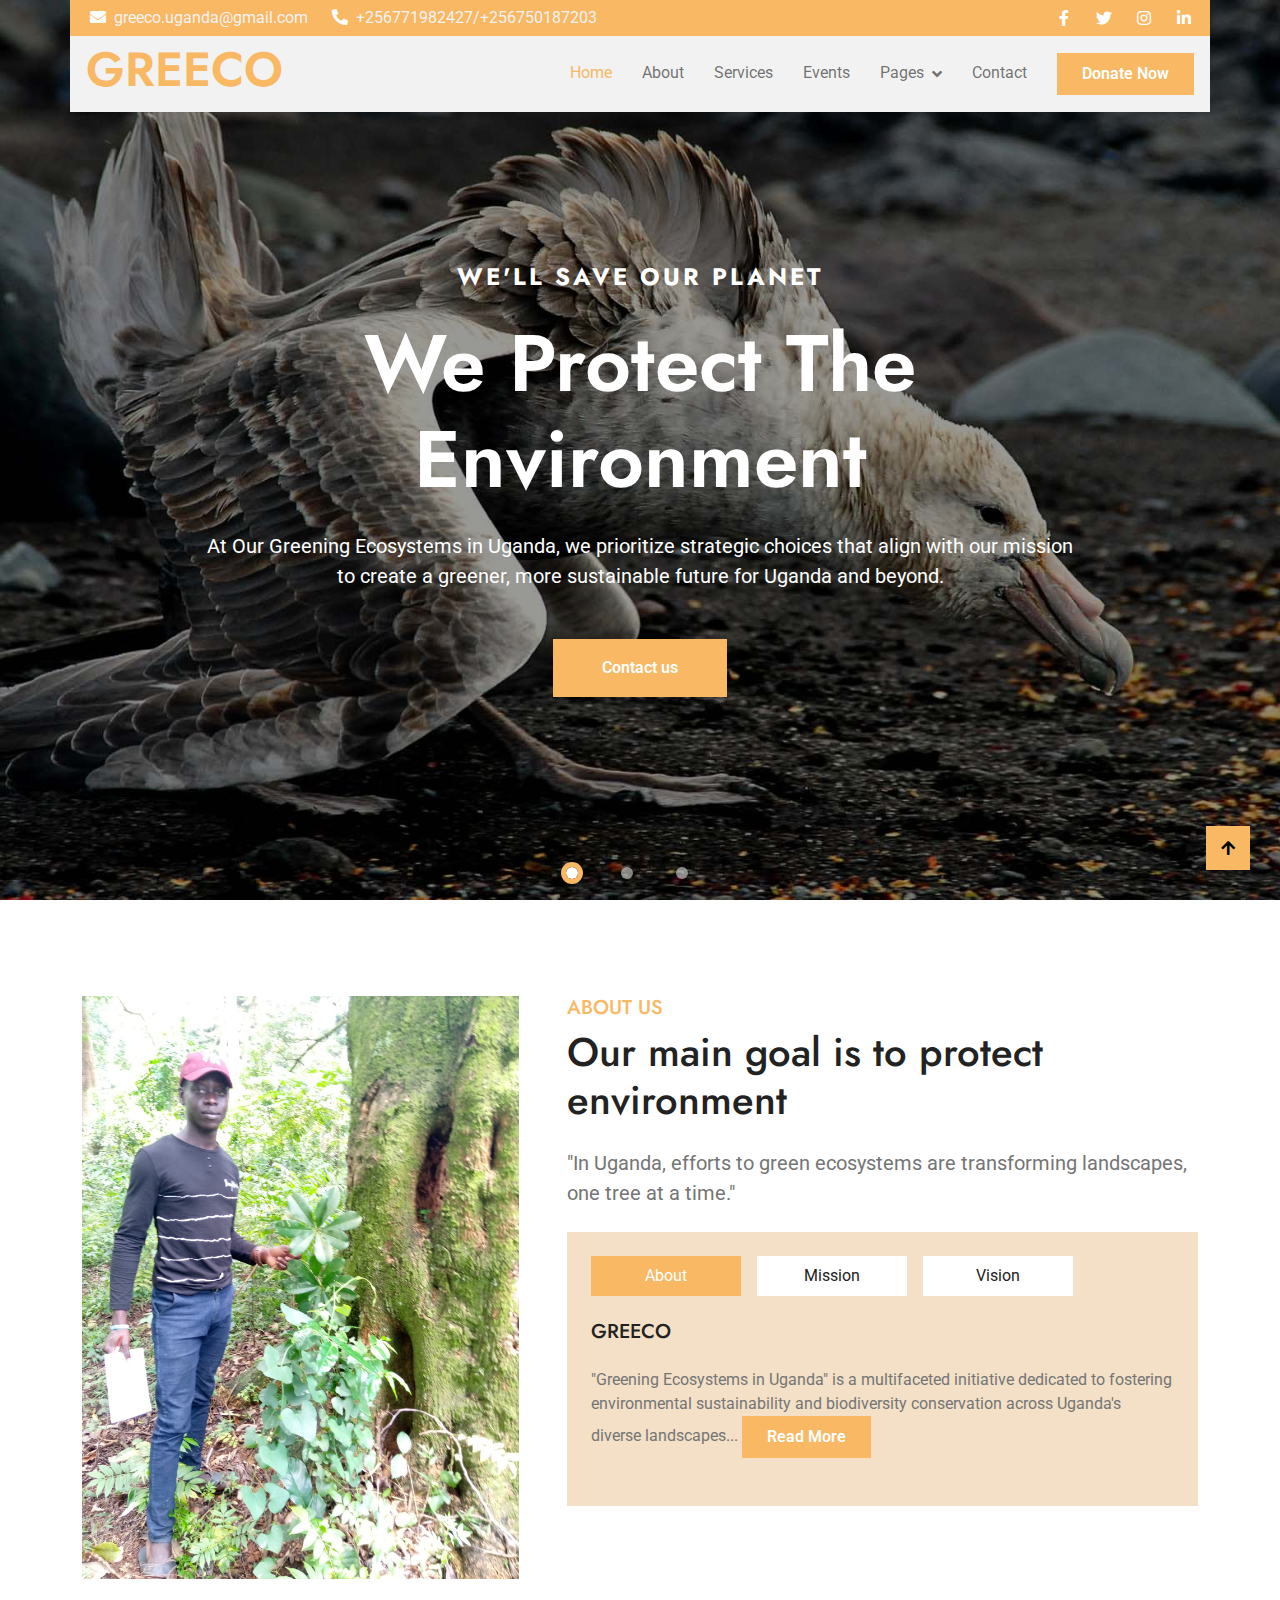
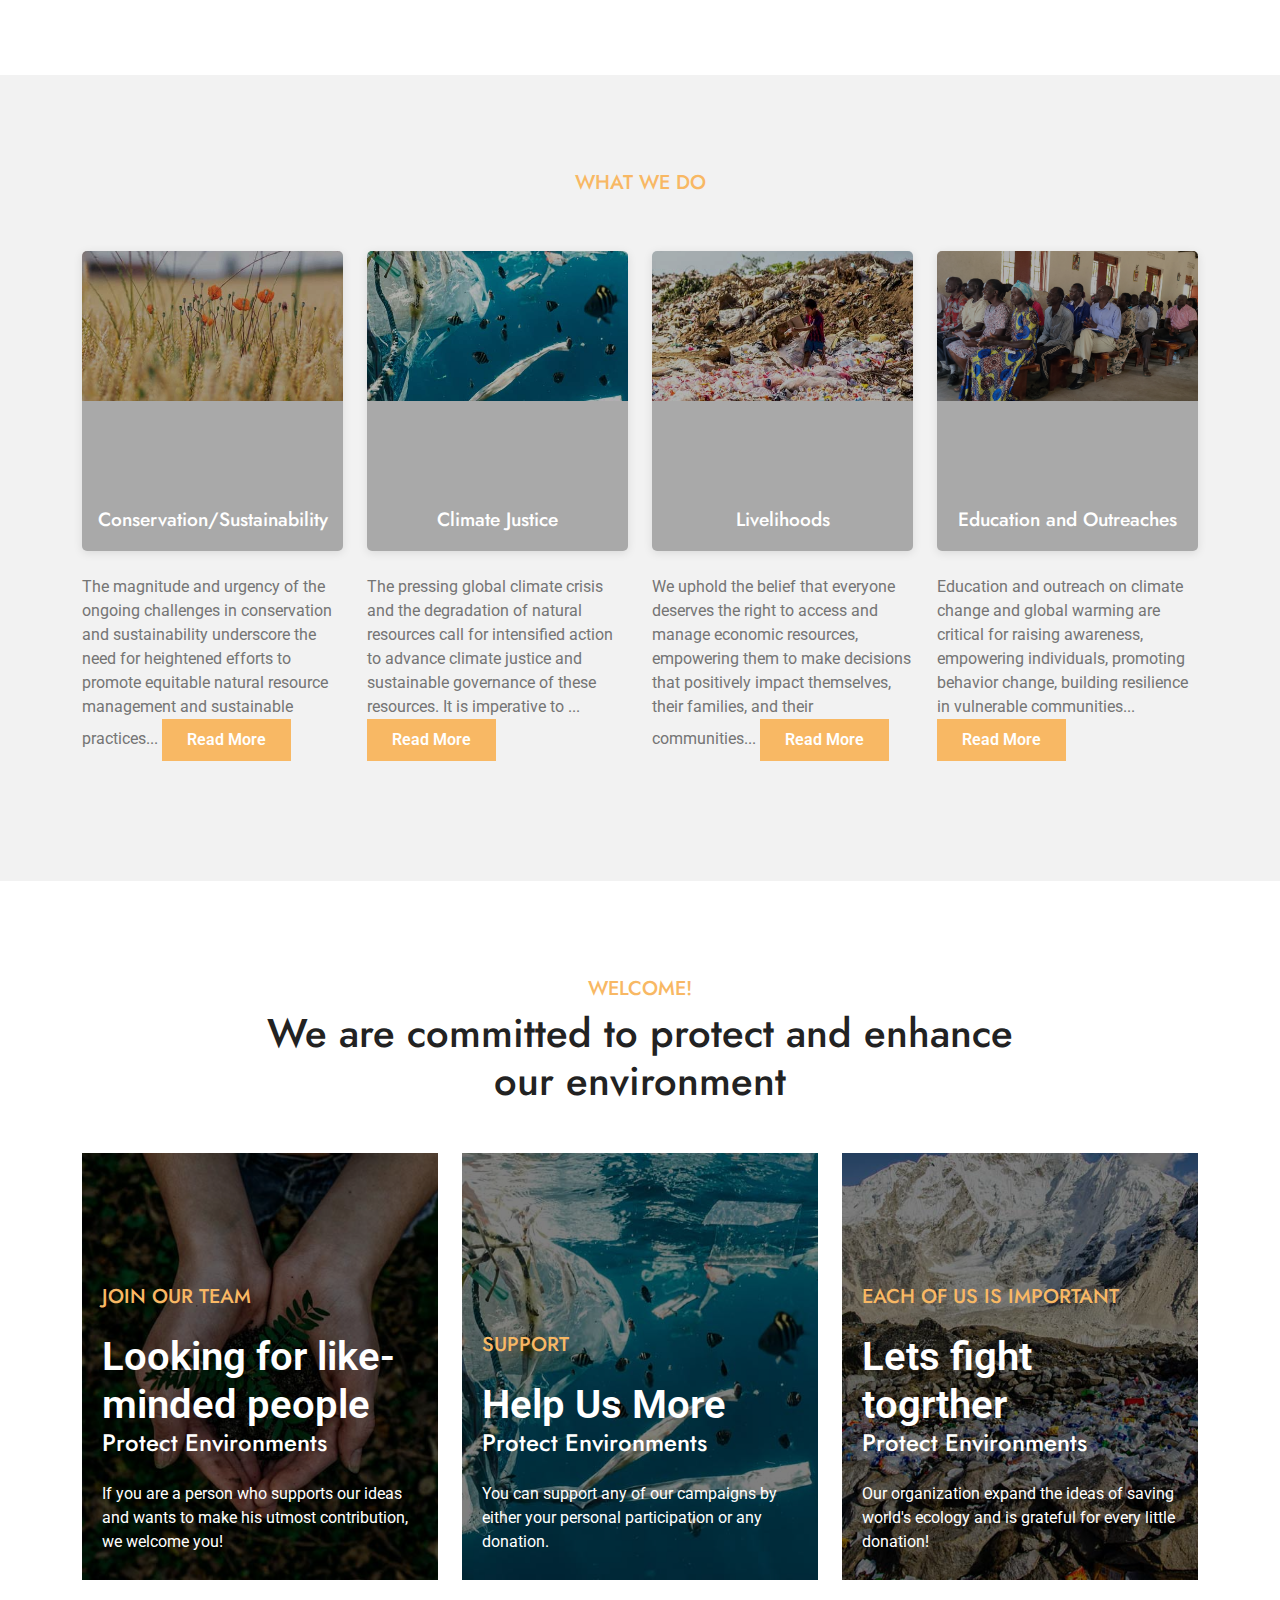
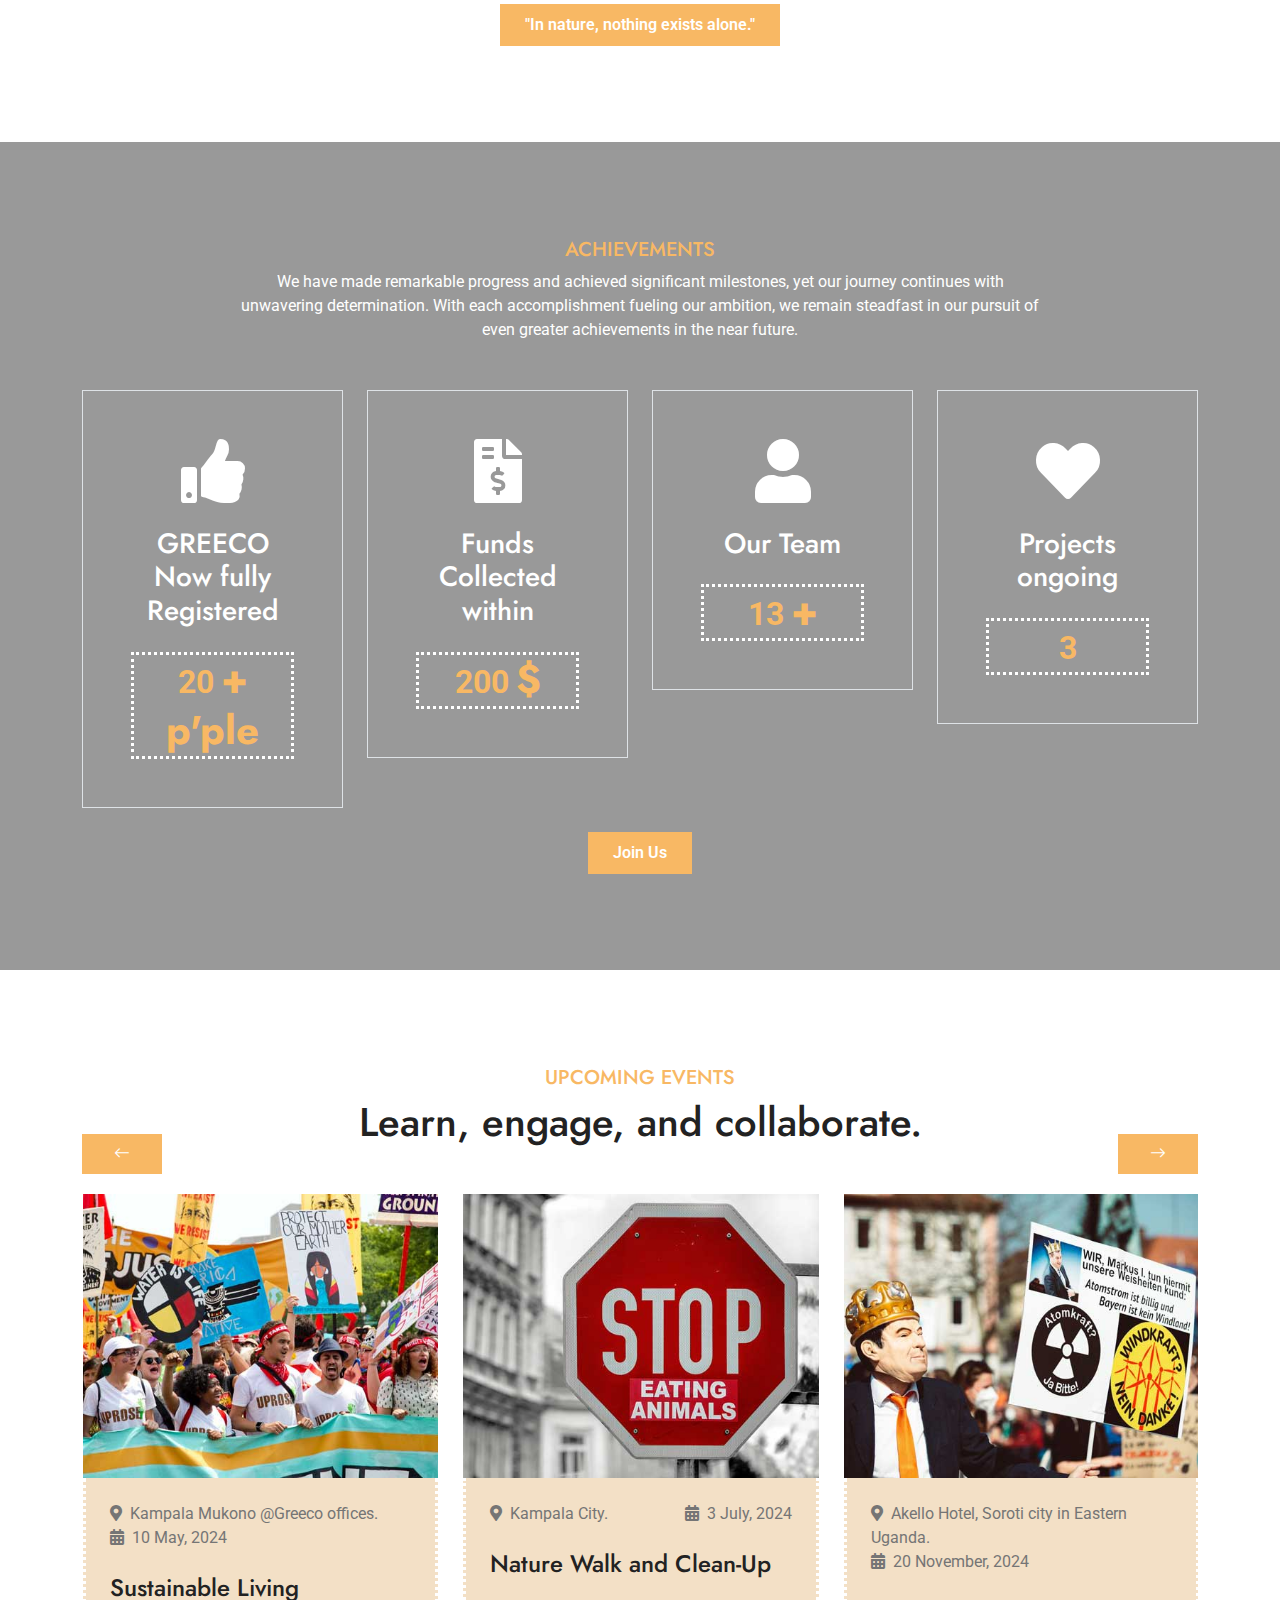
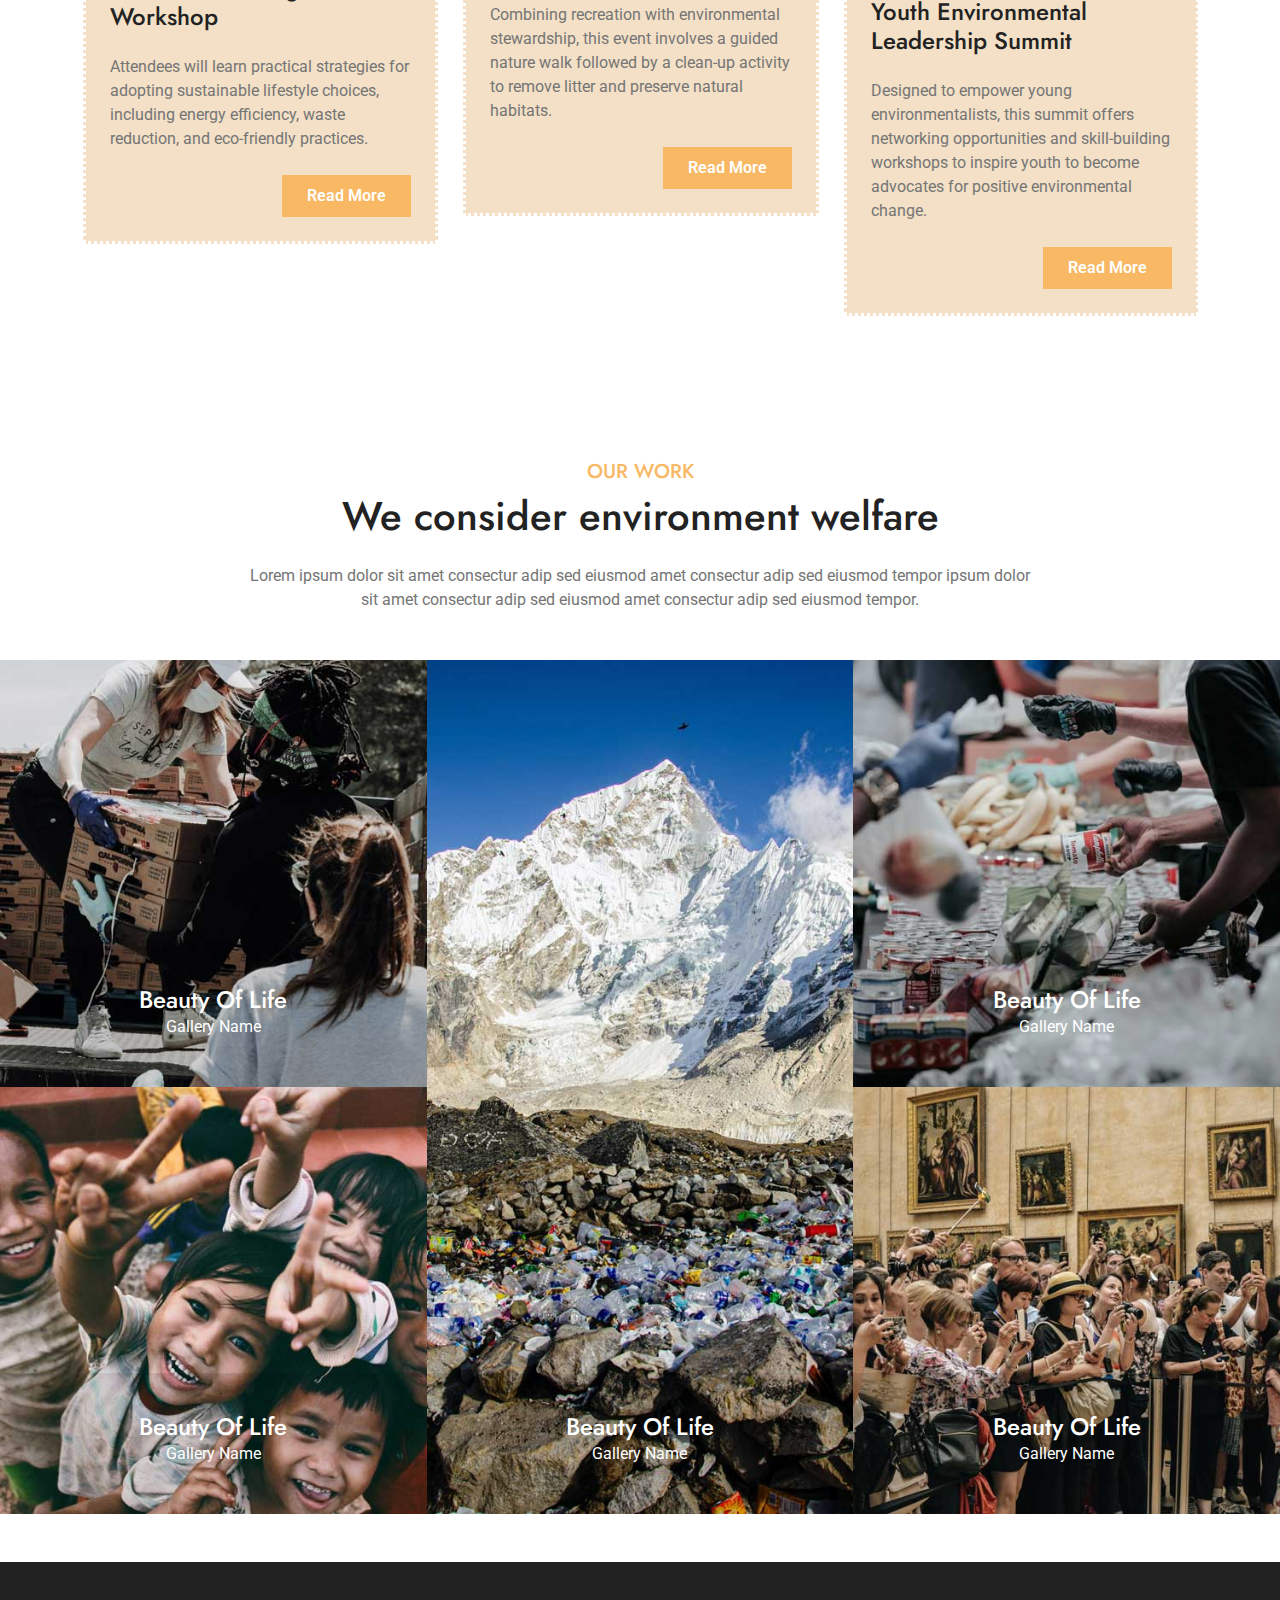
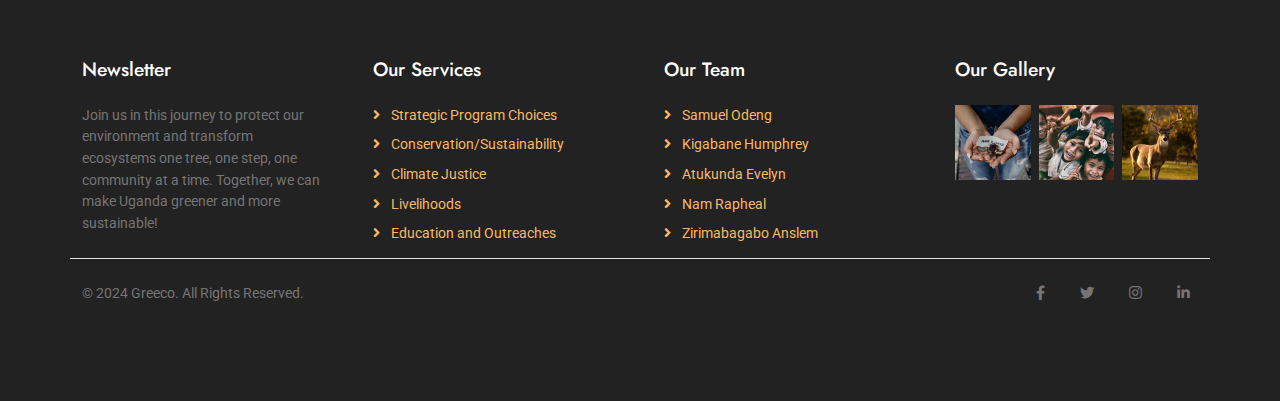
==== commit 6af149a8: "updated working code" ====
--- a/index.html
+++ b/index.html
@@ -1,4 +1,3 @@
-<<<<<<< HEAD
 <!DOCTYPE html>
 <html lang="en">
 
@@ -27,758 +26,7 @@
 
         <!-- Template Stylesheet -->
         <link href="css/style.css" rel="stylesheet">
-    </head>
-
-    <body>
-
-        <!-- Spinner Start -->
-        <div id="spinner" class="show w-100 vh-100 bg-white position-fixed translate-middle top-50 start-50  d-flex align-items-center justify-content-center">
-            <div class="spinner-grow text-primary" role="status"></div>
-        </div>
-        <!-- Spinner End -->
-
-
-        <!-- Navbar start -->
-        <div class="container-fluid fixed-top px-0">
-            <div class="container px-0">
-                <div class="topbar">
-                    <div class="row align-items-center justify-content-center">
-                        <div class="col-md-8">
-                            <div class="topbar-info d-flex flex-wrap">
-                                <a href="#" class="text-light me-4"><i class="fas fa-envelope text-white me-2"></i>greeco.uganda@gmail.com</a>
-                                <a href="#" class="text-light"><i class="fas fa-phone-alt text-white me-2"></i>+256771982427/+256750187203</a>
-                            </div>
-                        </div>
-                        <div class="col-md-4">
-                            <div class="topbar-icon d-flex align-items-center justify-content-end">
-                                <a href="#" class="btn-square text-white me-2"><i class="fab fa-facebook-f"></i></a>
-                                <a href="https://x.com/Greecou" class="btn-square text-white me-2"><i class="fab fa-twitter"></i></a>
-                                <a href="https://www.instagram.com/greeningecosystemsinuganda1/" class="btn-square text-white me-2"><i class="fab fa-instagram"></i></a>
-                                <a href="https://www.linkedin.com/company/greening-ecosystems-in-uganda/about/?viewAsMember=true
-                                " class="btn-square text-white me-0"><i class="fab fa-linkedin-in"></i></a>
-                            </div>
-                        </div>
-                    </div>
-                </div>
-                <nav class="navbar navbar-light bg-light navbar-expand-xl">
-                    <a href="index.html" class="navbar-brand ms-3">
-                        <h1 class="text-primary display-5">GREECO</h1>
-                    </a>
-                    <button class="navbar-toggler py-2 px-3 me-3" type="button" data-bs-toggle="collapse" data-bs-target="#navbarCollapse">
-                        <span class="fa fa-bars text-primary"></span>
-                    </button>
-                    <div class="collapse navbar-collapse bg-light" id="navbarCollapse">
-                        <div class="navbar-nav ms-auto">
-                            <a href="index.html" class="nav-item nav-link active">Home</a>
-                            <a href="about.html" class="nav-item nav-link">About</a>
-                            <a href="service.html" class="nav-item nav-link">Services</a>
-                            <a href="events.html" class="nav-item nav-link">Events</a>
-                            <div class="nav-item dropdown">
-                                <a href="#" class="nav-link dropdown-toggle" data-bs-toggle="dropdown">Pages</a>
-                                <div class="dropdown-menu m-0 bg-secondary rounded-0">
-                                    <a href="gallery.html" class="dropdown-item">Gallery</a>
-                                    <a href="volunteer.html" class="dropdown-item">Volunteers</a>
-                                    <a href="donation.html" class="dropdown-item">Donation</a>
-                                    
-                                </div>
-                            </div>
-                            <a href="contact.html" class="nav-item nav-link">Contact</a>
-                        </div>
-                        <div class="d-flex align-items-center flex-nowrap pt-xl-0" style="margin-left: 15px;">
-                            <a href="" class="btn-hover-bg btn btn-primary text-white py-2 px-4 me-3">Donate Now</a>
-                        </div>
-                    </div>
-                </nav>
-            </div>
-        </div>
-        <!-- Navbar End -->
-
-        
-       <!-- Carousel Start -->
-        <div class="container-fluid carousel-header vh-100 px-0">
-            <div id="carouselId" class="carousel slide" data-bs-ride="carousel">
-                <ol class="carousel-indicators">
-                    <li data-bs-target="#carouselId" data-bs-slide-to="0" class="active"></li>
-                    <li data-bs-target="#carouselId" data-bs-slide-to="1"></li>
-                    <li data-bs-target="#carouselId" data-bs-slide-to="2"></li>
-                </ol>
-                <div class="carousel-inner" role="listbox">
-                    <div class="carousel-item active">
-                        <img src="img/carousel-1.jpg" class="img-fluid" alt="Image">
-                        <div class="carousel-caption">
-                            <div class="p-3" style="max-width: 900px;">
-                                <h4 class="text-white text-uppercase fw-bold mb-4" style="letter-spacing: 3px;">WE'll Save Our Planet</h4>
-                                <h1 class="display-1 text-capitalize text-white mb-4">We Protect the Environment</h1>
-                                <p class="mb-5 fs-5">At Our Greening Ecosystems in Uganda, we prioritize strategic choices that align with our mission to create a greener, more sustainable future for Uganda and beyond.
-                                </p>
-                                <div class="d-flex align-items-center justify-content-center">
-                                    <a class="btn-hover-bg btn btn-primary text-white py-3 px-5" href="contact.htmL">Contact us</a>
-                                </div>
-                            </div>
-                        </div>
-                    </div>
-                    <div class="carousel-item">
-                        <img src="img/carousel-2.jpg" class="img-fluid" alt="Image">
-                        <div class="carousel-caption">
-                            <div class="p-3" style="max-width: 900px;">
-                                <h4 class="text-white text-uppercase fw-bold mb-4" style="letter-spacing: 3px;">We Protect the Environment</h4>
-                                <h1 class="display-1 text-capitalize text-white mb-4">Greening Ecosystems in Uganda</h1>
-                                <p class="mb-5 fs-5">Together, we can foster positive transformation in conservation, sustainability, climate justice, gender equality, and community engagement in restoration projects. 
-                                </p>
-                                <div class="d-flex align-items-center justify-content-center">
-                                    <a class="btn-hover-bg btn btn-primary text-white py-3 px-5" href="contact.html">Join Us Today</a>
-                                </div>
-                            </div>
-                        </div>
-                    </div>
-                    <div class="carousel-item">
-                        <img src="img/carousel-3.jpg" class="img-fluid" alt="Image">
-                        <div class="carousel-caption">
-                            <div class="p-3" style="max-width: 900px;">
-                                <h4 class="text-white text-uppercase fw-bold mb-4" style="letter-spacing: 3px;">Creating a more sustainable and resilient Uganda.</h4>
-                                <h1 class="display-1 text-capitalize text-white mb-4">Greening Ecosystems in Uganda</h1>
-                                <p class="mb-5 fs-5"> Support our initiatives and projects with a donation. Your contribution will help us continue our important work and make a meaningful difference in the lives of others. 
-                                </p>
-                                <div class="d-flex align-items-center justify-content-center">
-                                    <a class="btn-hover-bg btn btn-primary text-white py-3 px-5" href="donation.html">Donate Today</a>
-                                </div>
-                            </div>
-                        </div>
-                    </div>
-                </div>
-                <button class="carousel-control-prev" type="button" data-bs-target="#carouselId" data-bs-slide="prev">
-                    <span class="carousel-control-prev-icon" aria-hidden="true"></span>
-                    <span class="visually-hidden">Previous</span>
-                </button>
-                <button class="carousel-control-next" type="button" data-bs-target="#carouselId" data-bs-slide="next">
-                    <span class="carousel-control-next-icon" aria-hidden="true"></span>
-                    <span class="visually-hidden">Next</span>
-                </button>
-            </div>
-        </div>
-        <!-- Carousel End -->
-
-
-
-
-
-
-        <!-- About Start -->
-        <div class="container-fluid about  py-5">
-            <div class="container py-5">
-                <div class="row g-5">
-                    <div class="col-xl-5">
-                        <div class="h-100">
-                            <img src="img/about-1.jpg" class="img-fluid w-100 h-100" alt="Image">
-                        </div>
-                    </div>
-                    <div class="col-xl-7">
-
-                        <h5 class="text-uppercase text-primary">About Us</h5>
-                        <h1 class="mb-4">Our main goal is to protect environment</h1>
-                        <p class="fs-5 mb-4">"In Uganda, efforts to green ecosystems are transforming landscapes, one tree at a time."
-                        </p>
-                        <div class="tab-class bg-secondary p-4">
-                            <ul class="nav d-flex mb-2">
-                                <li class="nav-item mb-3">
-                                    <a class="d-flex py-2 text-center bg-white active" data-bs-toggle="pill" href="#tab-1">
-                                        <span class="text-dark" style="width: 150px;">About</span>
-                                    </a>
-                                </li>
-                                <li class="nav-item mb-3">
-                                    <a class="d-flex py-2 mx-3 text-center bg-white" data-bs-toggle="pill" href="#tab-2">
-                                        <span class="text-dark" style="width: 150px;">Mission</span>
-                                    </a>
-                                </li>
-                                <li class="nav-item mb-3">
-                                    <a class="d-flex py-2 text-center bg-white" data-bs-toggle="pill" href="#tab-3">
-                                        <span class="text-dark" style="width: 150px;">Vision</span>
-                                    </a>
-                                </li>
-                            </ul>
-                            <div class="tab-content">
-                                <div id="tab-1" class="tab-pane fade show p-0 active">
-                                    <div class="row">
-                                        <div class="col-12">
-                                            <div class="d-flex">
-                                                <div class="text-start my-auto">
-                                                    <h5 class="text-uppercase mb-3">GREECO</h5>
-                                                    <p class="mb-4">"Greening Ecosystems in Uganda" is a multifaceted initiative dedicated to fostering environmental sustainability and biodiversity conservation across Uganda's diverse landscapes. Through strategic interventions in reforestation, sustainable agriculture, and community engagement, the project aims to restore degraded ecosystems, mitigate climate change impacts, and promote sustainable livelihoods. By empowering local communities, promoting biodiversity conservation, and enhancing ecosystem resilience, "Greening Ecosystems in Uganda" is playing a pivotal role in creating a greener, more sustainable future for Uganda and its people.
-                                                    </p>
-                                                    <div class="d-flex align-items-center justify-content-start">
-                                                        <a class="btn-hover-bg btn btn-primary text-white py-2 px-4" href="#">Read More</a>
-                                                    </div>
-                                                </div>
-                                            </div>
-                                        </div>
-                                    </div>
-                                </div>
-                                <div id="tab-2" class="tab-pane fade show p-0">
-                                    <div class="row">
-                                        <div class="col-12">
-                                            <div class="d-flex">
-                                                <div class="text-start my-auto">
-                                                    <h5 class="text-uppercase mb-3">GREECO'S MISSION</h5>
-                                                    <p class="mb-4">Our mission is to foster sustainable environmental practices and restore degraded ecosystems for the well-being of present and future generations.
-                                                   </p>
-                                                    <div class="d-flex align-items-center justify-content-start">
-                                                        <a class="btn-hover-bg btn btn-primary text-white py-2 px-4" href="#">Read More</a>
-                                                    </div>
-                                                </div>
-                                            </div>
-                                        </div>
-                                    </div>
-                                </div>
-                                <div id="tab-3" class="tab-pane fade show p-0">
-                                    <div class="row">
-                                        <div class="col-12">
-                                            <div class="d-flex">
-                                                <div class="text-start my-auto">
-                                                    <h5 class="text-uppercase mb-3">GREECO'S VISSION</h5>
-                                                    <p class="mb-4">Our vission is to safeguard the environment through the promotion of sustainable practices, ensuring its preservation for generations to come.
-                                                    </p>
-                                                    <div class="d-flex align-items-center justify-content-start">
-                                                        <a class="btn-hover-bg btn btn-primary text-white py-2 px-4" href="#">Read More</a>
-                                                    </div>
-                                                </div>
-                                            </div>
-                                        </div>
-                                    </div>
-                                </div>
-                            </div>
-                        </div>
-                    </div>
-                </div>
-            </div>
-        </div>
-        <script>
-            function toggleText(button) {
-                const hiddenText = button.previousElementSibling.querySelector('.hidden-text');
-                if (hiddenText.style.display === 'none' || hiddenText.style.display === '') {
-                    hiddenText.style.display = 'inline';
-                    button.textContent = 'Read Less';
-                } else {
-                    hiddenText.style.display = 'none';
-                    button.textContent = 'Read More';
-                }
-            }
-        </script>
-        <!-- About End -->
-
-
-        <!-- Services Start -->
-        <div class="container-fluid service py-5 bg-light">
-            <div class="container py-5">
-                <div class="text-center mx-auto pb-5" style="max-width: 800px;">
-                    <h5 class="text-uppercase text-primary">What we do</h5>
-                    <h1 class="mb-0">Strategic Program Choices</h1>
-                </div>
-                <div class="row g-4">
-                    <div class="col-md-6 col-lg-6 col-xl-3">
-                        <div class="service-item">
-                            <img src="img/service-1.jpg" class="img-fluid w-100" alt="Image">
-                            <div class="service-link">
-                                <a href="#" class="h4 mb-0">Conservation/Sustainability</a>
-                            </div>
-                        </div>
-                        <p class="my-4">The magnitude and urgency of the ongoing challenges in conservation and sustainability underscore the need for heightened efforts to promote equitable natural resource management and sustainable practices. It is crucial to address the gendered impacts of conservation and sustainability initiatives, as they often disproportionately affect women and girls due to prevailing societal norms and discriminatory practices.
-                        </p>
-                    </div>
-                    <div class="col-md-6 col-lg-6 col-xl-3">
-                        <div class="service-item">
-                            <img src="img/service-2.jpg" class="img-fluid w-100" alt="Image">
-                            <div class="service-link">
-                                <a href="#" class="h4 mb-0"> Climate Justice</a>
-                            </div>
-                        </div>
-                        <p class="my-4">The pressing global climate crisis and the degradation of natural resources call for intensified action to advance climate justice and sustainable governance of these resources. It is imperative to address the gendered impacts of climate change and resource degradation, as they disproportionately affect women and girls due to societal roles and discrimination.
-                        </p>
-                    </div>
-                    <div class="col-md-6 col-lg-6 col-xl-3">
-                        <div class="service-item">
-                            <img src="img/service-3.jpg" class="img-fluid w-100" alt="Image">
-                            <div class="service-link">
-                                <a href="#" class="h4 mb-0">Livelihoods</a>
-                            </div>
-                        </div>
-                        <p class="my-4">We uphold the belief that everyone deserves the right to access and manage economic resources, empowering them to make decisions that positively impact themselves, their families, and their communities.
-                        </p>
-                    </div>
-                    <div class="col-md-6 col-lg-6 col-xl-3">
-                        <div class="service-item">
-                            <img src="img/service-4.jpg" class="img-fluid w-100" alt="Image">
-                            <div class="service-link">
-                                <a href="#" class="h4 mb-0">Education and Outreaches</a>
-                            </div>
-                        </div>
-                        <p class="my-4">Education and outreach on climate change and global warming are critical for raising awareness, empowering individuals, promoting behavior change, building resilience in vulnerable communities, advocating for policy action, and engaging youth. By providing accurate information and resources, these efforts enable people to make informed decisions, take action to reduce greenhouse gas emissions, and adapt to the impacts of climate change. Through education and outreach, we can inspire collective action, foster sustainability, and work towards a more resilient and equitable future for all.
-                        </p>
-                    </div>
-                    <div class="col-12">
-                        <div class="d-flex align-items-center justify-content-center">
-                            <button class="read-more" onclick="toggleText(this)">Read More</button>
-                        </div>
-                    </div>
-                </div>
-            </div>
-        </div>
-        <!-- Services End -->
-
-
-        <!-- Donation Start -->
-        <div class="container-fluid donation py-5">
-            <div class="container py-5">
-                <div class="text-center mx-auto pb-5" style="max-width: 800px;">
-                    <h5 class="text-uppercase text-primary">WELCOME!</h5>
-                    <h1 class="mb-0">We are committed to protect and enhance our environment</h1>
-                </div>
-                <div class="row g-4">
-                    <div class="col-lg-4">
-                        <div class="donation-item">
-                            <img src="img/donation-1.jpg" class="img-fluid w-100" alt="Image">
-                            <div class="donation-content d-flex flex-column">
-                                <h5 class="text-uppercase text-primary mb-4">Join our team</h5>
-                                <a href="#" class="btn-hover-color display-6 text-white">Looking for like-minded people</a>
-                                <h4 class="text-white mb-4">Protect Environments</h4>
-                                <p class="text-white mb-4">If you are a person who supports our ideas and wants to make his utmost contribution, we welcome you!</p>
-                                <div class="donation-btn d-flex align-items-center justify-content-start">
-                                    <a class="btn-hover-bg btn btn-primary text-white py-2 px-4" href="#">Join us !</a>
-                                </div>
-                            </div>
-                        </div>
-                    </div>
-                    <div class="col-lg-4">
-                        <div class="donation-item">
-                            <img src="img/service-2.jpg" class="img-fluid w-100" alt="Image">
-                            <div class="donation-content d-flex flex-column">
-                                <h5 class="text-uppercase text-primary mb-4">Support</h5>
-                                <a href="#" class="btn-hover-color display-6 text-white">Help Us More</a>
-                                <h4 class="text-white mb-4">Protect Environments</h4>
-                                <p class="text-white mb-4">You can support any of our campaigns by either your personal participation or any donation.</p>
-                                <div class="donation-btn d-flex align-items-center justify-content-start">
-                                    <a class="btn-hover-bg btn btn-primary text-white py-2 px-4" href="#">Support us now!</a>
-                                </div>
-                            </div>
-                        </div>
-                    </div>
-                    <div class="col-lg-4">
-                        <div class="donation-item">
-                            <img src="img/donation-3.jpg" class="img-fluid w-100" alt="Image">
-                            <div class="donation-content d-flex flex-column">
-                                <h5 class="text-uppercase text-primary mb-4">Each of us is important</h5>
-                                <a href="#" class="btn-hover-color display-6 text-white">Lets fight togrther</a>
-                                <h4 class="text-white mb-4">Protect Environments</h4>
-                                <p class="text-white mb-4">Our organization expand the ideas of saving world�s ecology and is grateful for every little donation!</p>
-                                <div class="donation-btn d-flex align-items-center justify-content-start">
-                                    <a class="btn-hover-bg btn btn-primary text-white py-2 px-4" href="#">Donate !</a>
-                                </div>
-                            </div>
-                        </div>
-                    </div>
-                    <div class="col-12">
-                        <div class="d-flex align-items-center justify-content-center">
-                            <a class="btn-hover-bg btn btn-primary text-white py-2 px-4" href="#">"In nature, nothing exists alone."</a>
-                        </div>
-                    </div>
-                </div>
-            </div>
-        </div>
-        <!-- Donation End -->
-
-
-        <!-- Counter Start -->
-        <div class="container-fluid counter py-5" style="background: linear-gradient(rgba(0, 0, 0, .4), rgba(0, 0, 0, 0.4)), url(img/volunteers-bg.jpg) center center; background-size: cover;">
-            <div class="container py-5">
-                <div class="text-center mx-auto pb-5" style="max-width: 800px;">
-                    <h5 class="text-uppercase text-primary">Achievements</h5>
-                    <p class="text-white mb-0">We have made remarkable progress and achieved significant milestones, yet our journey continues with unwavering determination. With each accomplishment fueling our ambition, we remain steadfast in our pursuit of even greater achievements in the near future.
-                    </p>
-                </div>
-                <div class="row g-4">
-                    <div class="col-md-6 col-lg-6 col-xl-3">
-                        <div class="counter-item text-center border p-5">
-                            <i class="fas fa-thumbs-up fa-4x text-white"></i>
-                            <h3 class="text-white my-4">GREECO Now fully Registered</h3>
-                            <div class="counter-counting">
-                                <span class="text-primary fs-2 fw-bold" data-toggle="counter-up">20</span>
-                                <span class="h1 fw-bold text-primary">+ p'ple</span>
-                            </div>
-                        </div>
-                    </div>
-                    <div class="col-md-6 col-lg-6 col-xl-3">
-                        <div class="counter-item text-center border p-5">
-                            <i class="fas fa-file-invoice-dollar fa-4x text-white"></i>
-                            <h3 class="text-white my-4">Funds Collected within</h3>
-                            <div class="counter-counting text-center border-white w-100" style="border-style: dotted; font-size: 30px;">
-                                <span class="text-primary fs-2 fw-bold" data-toggle="counter-up">200</span>
-                                <span class="h1 fw-bold text-primary">$</span>
-                            </div>
-                        </div>
-                    </div>
-                    <div class="col-md-6 col-lg-6 col-xl-3">
-                        <div class="counter-item text-center border p-5">
-                            <i class="fas fa-user fa-4x text-white"></i>
-                            <h3 class="text-white my-4">Volunteers</h3>
-                            <div class="counter-counting text-center border-white w-100" style="border-style: dotted; font-size: 30px;">
-                                <span class="text-primary fs-2 fw-bold" data-toggle="counter-up">13</span>
-                                <span class="h1 fw-bold text-primary">+</span>
-                            </div>
-                        </div>
-                    </div>
-                    <div class="col-md-6 col-lg-6 col-xl-3">
-                        <div class="counter-item text-center border p-5">
-                            <i class="fas fa-heart fa-4x text-white"></i>
-                            <h3 class="text-white my-4">Projects ongoing</h3>
-                            <div class="counter-counting text-center border-white w-100" style="border-style: dotted; font-size: 30px;">
-                                <span class="text-primary fs-2 fw-bold" data-toggle="counter-up">3</span>
-                                <span class="h1 fw-bold text-primary"></span>
-                            </div>
-                        </div>
-                    </div>
-                    <div class="col-12">
-                        <div class="d-flex align-items-center justify-content-center">
-                            <a class="btn-hover-bg btn btn-primary text-white py-2 px-4" href="#">Join Us</a>
-                        </div>
-                    </div>
-                </div>
-            </div>
-        </div>
-        <!-- Counter End -->
-
-
-        <!-- Events Start -->
-        <div class="container-fluid event py-5">
-            <div class="container py-5">
-                <div class="text-center mx-auto mb-5" style="max-width: 800px;">
-                    <h5 class="text-uppercase text-primary">Upcoming Events</h5>
-                    <h1 class="mb-0">Learn, engage, and collaborate.</h1>
-                </div>
-                <div class="event-carousel owl-carousel">
-                    <div class="event-item">
-                        <img src="img/events-1.jpg" class="img-fluid w-100" alt="Image">
-                        <div class="event-content p-4">
-                            <div class="d-flex justify-content-between mb-4">
-                                <span class="text-body"><i class="fas fa-map-marker-alt me-2"></i>Kampala Mukono @Greeco offices.</span>
-                                <span class="text-body"><i class="fas fa-calendar-alt me-2"></i>10 May, 2024</span>
-                            </div>
-                            <h4 class="mb-4">Sustainable Living Workshop</h4>
-                            <p class="mb-4">Attendees will learn practical strategies for adopting sustainable lifestyle choices, including energy efficiency, waste reduction, and eco-friendly practices.</p>
-                            <a class="btn-hover-bg btn btn-primary text-white py-2 px-4" href="#">Read More</a>
-                        </div>
-                    </div>
-                    <div class="event-item">
-                        <img src="img/events-2.jpg" class="img-fluid w-100" alt="Image">
-                        <div class="event-content p-4">
-                            <div class="d-flex justify-content-between mb-4">
-                                <span class="text-body"><i class="fas fa-map-marker-alt me-2"></i>Kampala City.</span>
-                                <span class="text-body"><i class="fas fa-calendar-alt me-2"></i>3 july, 2024</span>
-                            </div>
-                            <h4 class="mb-4">Nature Walk and Clean-Up</h4>
-                            <p class="mb-4">Combining recreation with environmental stewardship, this event involves a guided nature walk followed by a clean-up activity to remove litter and preserve natural habitats.</p>
-                            <a class="btn-hover-bg btn btn-primary text-white py-2 px-4" href="#">Read More</a>
-                        </div>
-                    </div>
-                    <div class="event-item">
-                        <img src="img/events-3.jpg" class="img-fluid w-100" alt="Image">
-                        <div class="event-content p-4">
-                            <div class="d-flex justify-content-between mb-4">
-                                <span class="text-body"><i class="fas fa-map-marker-alt me-2"></i>Akello Hotel, Soroti city in Eastern Uganda.</span>
-                                <span class="text-body"><i class="fas fa-calendar-alt me-2"></i>20 November, 2024</span>
-                            </div>
-                            <h4 class="mb-4">Youth Environmental Leadership Summit</h4>
-                            <p class="mb-4">Designed to empower young environmentalists, this summit offers networking opportunities and skill-building workshops to inspire youth to become advocates for positive environmental change.</p>
-                            <a class="btn-hover-bg btn btn-primary text-white py-2 px-4" href="#">Read More</a>
-                        </div>
-                    </div>
-                    <div class="event-item">
-                        <img src="img/events-4.jpg" class="img-fluid w-100" alt="Image">
-                        <div class="event-content p-4">
-                            <div class="d-flex justify-content-between mb-4">
-                                <span class="text-body"><i class="fas fa-map-marker-alt me-2"></i>GREECO Offices in Mukono.</span>
-                                <span class="text-body"><i class="fas fa-calendar-alt me-2"></i>12 December, 2024</span>
-                            </div>
-                            <h4 class="mb-4">Climate Action Forum</h4>
-                            <p class="mb-4">A platform for discussing local climate initiatives, this forum aims to raise awareness about climate change and empower communities to take meaningful action towards mitigation and adaptation.</p>
-                            <a class="btn-hover-bg btn btn-primary text-white py-2 px-4" href="#">Be part</a>
-                        </div>
-                    </div>
-                </div>
-            </div>
-        </div>
-        <!-- Events End -->
-
-
-
-
-        <!-- Gallery Start -->
-        <div class="container-fluid gallery py-5 px-0">
-            <div class="text-center mx-auto pb-5" style="max-width: 800px;">
-                <h5 class="text-uppercase text-primary">Our work</h5>
-                <h1 class="mb-4">We consider environment welfare</h1>
-                <p class="mb-0">Lorem ipsum dolor sit amet consectur adip sed eiusmod amet consectur adip sed eiusmod tempor ipsum dolor sit amet consectur adip sed eiusmod amet consectur adip sed eiusmod tempor.</p>
-            </div>
-            <div class="row g-0">
-                <div class="col-lg-4">
-                    <div class="gallery-item">
-                        <img src="img/gallery-2.jpg" class="img-fluid w-100" alt="">
-                        <div class="search-icon">
-                            <a href="img/gallery-2.jpg" data-lightbox="gallery-2" class="my-auto"><i class="fas fa-search-plus btn-hover-color bg-white text-primary p-3"></i></a>
-                        </div>
-                        <div class="gallery-content">
-                            <div class="gallery-inner pb-5">
-                                <a href="#" class="h4 text-white">Beauty Of Life</a>
-                                <a href="#" class="text-white"><p class="mb-0">Gallery Name</p></a>
-                            </div>
-                        </div>
-                    </div>
-                    <div class="gallery-item">
-                        <img src="img/gallery-3.jpg" class="img-fluid w-100" alt="">
-                        <div class="search-icon">
-                            <a href="img/gallery-3.jpg" data-lightbox="gallery-3" class="my-auto"><i class="fas fa-search-plus btn-hover-color bg-white text-primary p-3"></i></a>
-                        </div>
-                        <div class="gallery-content">
-                            <div class="gallery-inner pb-5">
-                                <a href="#" class="h4 text-white">Beauty Of Life</a>
-                                <a href="#" class="text-white"><p class="mb-0">Gallery Name</p></a>
-                            </div>
-                        </div>
-                    </div>
-                </div>
-                <div class="col-lg-4">
-                    <div class="gallery-item">
-                        <img src="img/gallery-1.jpg" class="img-fluid w-100" alt="">
-                        <div class="search-icon">
-                            <a href="img/gallery-1.jpg" data-lightbox="gallery-1" class="my-auto"><i class="fas fa-search-plus btn-hover-color bg-white text-primary p-3"></i></a>
-                        </div>
-                        <div class="gallery-content">
-                            <div class="gallery-inner pb-5">
-                                <a href="#" class="h4 text-white">Beauty Of Life</a>
-                                <a href="#" class="text-white"><p class="mb-0">Gallery Name</p></a>
-                            </div>
-                        </div>
-                    </div>
-                </div>
-                <div class="col-lg-4">
-                    <div class="gallery-item">
-                        <img src="img/gallery-4.jpg" class="img-fluid w-100" alt="">
-                        <div class="search-icon">
-                            <a href="img/gallery-4.jpg" data-lightbox="gallery-4" class="my-auto"><i class="fas fa-search-plus btn-hover-color bg-white text-primary p-3"></i></a>
-                        </div>
-                        <div class="gallery-content">
-                            <div class="gallery-inner pb-5">
-                                <a href="#" class="h4 text-white">Beauty Of Life</a>
-                                <a href="#" class="text-white"><p class="mb-0">Gallery Name</p></a>
-                            </div>
-                        </div>
-                    </div>
-                    <div class="gallery-item">
-                        <img src="img/gallery-5.jpg" class="img-fluid w-100" alt="">
-                        <div class="search-icon">
-                            <a href="img/gallery-5.jpg" data-lightbox="gallery-5" class="my-auto"><i class="fas fa-search-plus btn-hover-color bg-white text-primary p-3"></i></a>
-                        </div>
-                        <div class="gallery-content">
-                            <div class="gallery-inner pb-5">
-                                <a href="#" class="h4 text-white">Beauty Of Life</a>
-                                <a href="#" class="text-white"><p class="mb-0">Gallery Name</p></a>
-                            </div>
-                        </div>
-                    </div>
-                </div>
-            </div>
-        </div>
-        <!-- Gallery End -->
-
-
-        <!-- Volunteers Start -->
-        <div class="container-fluid volunteer py-5 mt-5">
-            <div class="container py-5">
-                <div class="row g-5">
-                    <div class="col-lg-5">
-                        <div class="row g-4">
-                            <div class="col-lg-6">
-                                <div class="volunteer-img">
-                                    <img src="img/volunteers-1.jpg" class="img-fluid w-100" alt="Image">
-                                    <div class="volunteer-title">
-                                        <h5 class="mb-2 text-white">Kigabane Humprey</h5>
-                                        <p class="mb-0 text-white">DIRECTOR-Greeco</p>
-                                    </div>
-                                </div>
-                            </div>
-                            <div class="col-lg-6">
-                                <div class="volunteer-img">
-                                    <img src="img/volunteers-4.jpeg" class="img-fluid w-100" alt="Image">
-                                    <div class="volunteer-title">
-                                        <h5 class="mb-2 text-white">Samuel Odeng</h5>
-                                        <p class="mb-0 text-white">DIRECTOR-Greeco</p>
-                                    </div>
-                                </div>
-                            </div>
-                            <div class="col-lg-6">
-                                <div class="volunteer-img">
-                                    <img src="img/volunteers-2.jpg" class="img-fluid w-100" alt="Image">
-                                    <div class="volunteer-title">
-                                        <h5 class="mb-2 text-white">Michel Brown</h5>
-                                        <p class="mb-0 text-white">Communicator</p>
-                                    </div>
-                                </div>
-                            </div>
-                            <div class="col-lg-6">
-                                <div class="volunteer-img">
-                                    <img src="img/volunteers-4.jpg" class="img-fluid w-100" alt="Image">
-                                    <div class="volunteer-title">
-                                        <h5 class="mb-2 text-white">Michel Brown</h5>
-                                        <p class="mb-0 text-white">Communicator</p>
-                                    </div>
-                                </div>
-                            </div>
-                        </div>
-                    </div>
-                    <div class="col-lg-7">
-                        <h5 class="text-uppercase text-primary">Become a Volunteer?</h5>
-                        <h1 class="mb-4">Join your hand with us for a better life and beautiful future.</h1>
-                        <p class="mb-4">Lorem ipsum dolor sit amet consectur adip sed eiusmod amet consectur adip sed eiusmod tempor amet consectur adip sed eiusmod amet consectur adip sed eiusmod tempor amet consectur adip sed eiusmod amet consectur adip sed eiusmod tempor.
-                        </p>
-                        <p class="text-dark"><i class=" fa fa-check text-primary me-2"></i> We are friendly to each other.</p>
-                        <p class="text-dark"><i class=" fa fa-check text-primary me-2"></i> If you join with us,We will give you free training.</p>
-                        <p class="text-dark"><i class=" fa fa-check text-primary me-2"></i> Its an opportunity to help poor Environments.</p>
-                        <p class="text-dark"><i class=" fa fa-check text-primary me-2"></i> No goal requirements.</p>
-                        <p class="text-dark mb-5"><i class=" fa fa-check text-primary me-2"></i> Joining is tottaly free. We dont need any money from you.</p>
-                        <a class="btn-hover-bg btn btn-primary text-white py-2 px-4" href="#">Join With Us</a>
-                    </div>
-                </div>
-            </div>
-        </div>
-                           
-        <!-- Volunteers End -->
-
-
- <!-- Footer Start -->
- <div class="container-fluid footer bg-dark text-body py-5">
-    <div class="container py-5">
-        <div class="row g-5">
-            <!-- Newsletter Section -->
-            <div class="col-md-6 col-lg-6 col-xl-3">
-                <div class="footer-item">
-                    <h4 class="mb-4 text-white">Newsletter</h4>
-                    <p class="mb-4">
-                        Join us in this journey to protect our environment and transform ecosystems one tree, one step, one community at a time. Together, we can make Uganda greener and more sustainable!
-                    </p>
-                    
-                </div>
-            </div>
-            
-            <!-- Our Services Section -->
-            <div class="col-md-6 col-lg-6 col-xl-3">
-                <div class="footer-item d-flex flex-column">
-                    <h4 class="mb-4 text-white">Our Services</h4>
-                    <a href="#"><i class="fas fa-angle-right me-2"></i> Strategic Program Choices</a>
-                    <a href="#"><i class="fas fa-angle-right me-2"></i> Conservation/Sustainability</a>
-                    <a href="#"><i class="fas fa-angle-right me-2"></i> Climate Justice</a>
-                    <a href="#"><i class="fas fa-angle-right me-2"></i> Livelihoods</a>
-                    <a href="#"><i class="fas fa-angle-right me-2"></i> Education and Outreaches</a>
-                </div>
-            </div>
-            
-            <!-- Our Team Section -->
-            <div class="col-md-6 col-lg-6 col-xl-3">
-                <div class="footer-item d-flex flex-column">
-                    <h4 class="mb-4 text-white">Our Team</h4>
-                    <a href="#"><i class="fas fa-angle-right me-2"></i> Samuel Odeng</a>
-                    <a href="#"><i class="fas fa-angle-right me-2"></i> Kigabane Humphrey</a>
-                    <a href="#"><i class="fas fa-angle-right me-2"></i> Atukunda Evelyn</a>
-                    <a href="#"><i class="fas fa-angle-right me-2"></i> Nam Rapheal</a>
-                    <a href="#"><i class="fas fa-angle-right me-2"></i> Zirimabagabo Anslem</a>
-                </div>
-            </div>
-            
-            <!-- Gallery Section -->
-            <div class="col-md-6 col-lg-6 col-xl-3">
-                <div class="footer-item">
-                    <h4 class="mb-4 text-white">Our Gallery</h4>
-                    <div class="row g-2">
-                        <div class="col-4">
-                            <img src="img/gallery-footer-1.jpg" class="img-fluid w-100" alt="Reforestation Project">
-                        </div>
-                        <div class="col-4">
-                            <img src="img/gallery-footer-2.jpg" class="img-fluid w-100" alt="Community Engagement">
-                        </div>
-                        <div class="col-4">
-                            <img src="img/gallery-footer-3.jpg" class="img-fluid w-100" alt="Biodiversity Conservation">
-                        </div>
-                    </div>
-                </div>
-            </div>
-        </div>
-        
-        <!-- Footer Bottom Section -->
-        <div class="row pt-4 border-top">
-            <div class="col-md-6 text-center text-md-start">
-                <p class="text-body mb-0">© 2024 Greeco. All Rights Reserved.</p>
-            </div>
-            <div class="col-md-6 text-center text-md-end">
-                
-                <a href="https://www.facebook.com/profile.php?id=61565662645332" class="text-body me-3"><i class="fab fa-facebook-f"></i></a>
-                <a href="https://x.com/Greecou" class="text-body me-3"><i class="fab fa-twitter"></i></a>
-                <a href="https://www.instagram.com/greeningecosystemsinuganda1/" class="text-body me-3"><i class="fab fa-instagram"></i></a>
-                <a href="https://www.linkedin.com/company/greening-ecosystems-in-uganda/about/?viewAsMember=true" class="text-body"><i class="fab fa-linkedin-in"></i></a>
-            </div>
-        </div>
-    </div>
-</div>
-<!-- Footer End -->
-
-
-
-        <!-- Back to Top -->
-        <a href="#" class="btn btn-primary btn-primary-outline-0 btn-md-square back-to-top"><i class="fa fa-arrow-up"></i></a>   
-
-        
-        <!-- JavaScript Libraries -->
-        <script src="https://ajax.googleapis.com/ajax/libs/jquery/3.6.4/jquery.min.js"></script>
-        <script src="https://cdn.jsdelivr.net/npm/bootstrap@5.0.0/dist/js/bootstrap.bundle.min.js"></script>
-        <script src="lib/easing/easing.min.js"></script>
-        <script src="lib/waypoints/waypoints.min.js"></script>
-        <script src="lib/counterup/counterup.min.js"></script>
-        <script src="lib/owlcarousel/owl.carousel.min.js"></script>
-        <script src="lib/lightbox/js/lightbox.min.js"></script>
-        
-
-        <!-- Template Javascript -->
-        <script src="js/main.js"></script>
-
-    </body>
-
-=======
-<!DOCTYPE html>
-<html lang="en">
-
-    <head>
-        <meta charset="utf-8">
-        <title>GREECO - Greening Ecosystems in Uganda Website Template</title>
-        <meta content="width=device-width, initial-scale=1.0" name="viewport">
-        <meta content="" name="keywords">
-        <meta content="" name="description">
-
-        <!-- Google Web Fonts -->
-        <link rel="preconnect" href="https://fonts.googleapis.com">
-        <link rel="preconnect" href="https://fonts.gstatic.com" crossorigin>
-        <link href="https://fonts.googleapis.com/css2?family=Jost:wght@500;600&family=Roboto&display=swap" rel="stylesheet"> 
-
-        <!-- Icon Font Stylesheet -->
-        <link rel="stylesheet" href="https://use.fontawesome.com/releases/v5.15.4/css/all.css"/>
-        <link href="https://cdn.jsdelivr.net/npm/bootstrap-icons@1.4.1/font/bootstrap-icons.css" rel="stylesheet">
-
-        <!-- Libraries Stylesheet -->
-        <link href="lib/owlcarousel/assets/owl.carousel.min.css" rel="stylesheet">
-        <link href="lib/lightbox/css/lightbox.min.css" rel="stylesheet">
-
-        <!-- Customized Bootstrap Stylesheet -->
-        <link href="css/bootstrap.min.css" rel="stylesheet">
-
-        <!-- Template Stylesheet -->
-        <link href="css/style.css" rel="stylesheet">
         <style>
-            
     .service-item {
         position: relative;
         overflow: hidden;
@@ -1285,144 +533,58 @@
                     <h5 class="text-uppercase text-primary">Upcoming Events</h5>
                     <h1 class="mb-0">Learn, engage, and collaborate.</h1>
                 </div>
-                <div class="d-flex align-items-center position-relative">
-                    <!-- Left Button -->
-                    <button class="carousel-control-prev" id="prevBtn">
-                        <i class="fas fa-chevron-left"></i>
-                    </button>
-        
-                    <div class="event-carousel owl-carousel flex-grow-1">
-                        <article class="event-item">
-                            <img src="img/events-1.jpg" class="img-fluid w-100" alt="Sustainable Living Workshop in Jinja">
-                            <div class="event-content p-4">
-                                <div class="d-flex justify-content-between mb-4">
-                                    <span class="text-body"><i class="fas fa-map-marker-alt me-2"></i>Jinja city, Greeco offices</span>
-                                    <span class="text-body"><i class="fas fa-calendar-alt me-2"></i>10 January, 2025</span>
-                                </div>
-                                <h4 class="mb-4">Sustainable Living Workshop</h4>
-                                <div class="event-description">
-                                    <p class="mb-4 short-description">Attendees will learn practical strategies...</p>
-                                    <p class="mb-4 long-description" style="display: none;">Attendees will learn practical strategies for adopting sustainable lifestyle choices, including energy efficiency, waste reduction, and eco-friendly practices. We will also cover composting and rainwater harvesting.</p>
-                                    <button class="read-more-btn btn btn-primary">Read More</button>
-                                </div>
-                            </div>
-                        </article>
-        
-                        <article class="event-item">
-                            <img src="img/events-2.jpg" class="img-fluid w-100" alt="Nature Walk and Clean-Up in Jinja">
-                            <div class="event-content p-4">
-                                <div class="d-flex justify-content-between mb-4">
-                                    <span class="text-body"><i class="fas fa-map-marker-alt me-2"></i>Jinja city</span>
-                                    <span class="text-body"><i class="fas fa-calendar-alt me-2"></i>3 May, 2025</span>
-                                </div>
-                                <h4 class="mb-4">Nature Walk and Clean-Up</h4>
-                                <div class="event-description">
-                                    <p class="mb-4 short-description">Combining recreation with environmental stewardship...</p>
-                                    <p class="mb-4 long-description" style="display: none;">Combining recreation with environmental stewardship, this event involves a guided nature walk followed by a clean-up activity to remove litter and preserve natural habitats. We will also be planting trees.</p>
-                                    <button class="read-more-btn btn btn-primary">Read More</button>
-                                </div>
-                            </div>
-                        </article>
-                    </div>
-        
-                    <!-- Right Button -->
-                    <button class="carousel-control-next" id="nextBtn">
-                        <i class="fas fa-chevron-right"></i>
-                    </button>
-                </div>
-            </div>
-        </div>
-        
-        <!-- Include jQuery & Owl Carousel -->
-        <script src="https://cdnjs.cloudflare.com/ajax/libs/jquery/3.6.0/jquery.min.js"></script>
-        <script src="https://cdnjs.cloudflare.com/ajax/libs/OwlCarousel2/2.3.4/owl.carousel.min.js"></script>
-        
-        <!-- Initialize Carousel and Read More Button -->
-        <script>
-            $(document).ready(function(){
-                var owl = $(".event-carousel");
-                owl.owlCarousel({
-                    loop: true,
-                    margin: 20,
-                    nav: false,
-                    dots: false,
-                    responsive:{
-                        0:{ items:1 },
-                        768:{ items:2 }
-                    }
-                });
-        
-                // Custom Buttons for Carousel
-                $("#prevBtn").click(function(){
-                    owl.trigger('prev.owl.carousel');
-                });
-        
-                $("#nextBtn").click(function(){
-                    owl.trigger('next.owl.carousel');
-                });
-        
-                // Read More / Read Less Toggle
-                $(".read-more-btn").click(function() {
-                    var description = $(this).siblings(".long-description");
-                    if (description.is(":visible")) {
-                        description.slideUp();
-                        $(this).text("Read More");
-                    } else {
-                        description.slideDown();
-                        $(this).text("Read Less");
-                    }
-                });
-            });
-        </script>
-        
-        <!-- Add Styles -->
-        <style>
-            .d-flex.align-items-center {
-                display: flex;
-                align-items: center;
-                justify-content: center;
-            }
-            
-            .carousel-control-prev, .carousel-control-next {
-                background-color: rgba(0, 0, 0, 0.5);
-                color: white;
-                border: none;
-                padding: 10px 15px;
-                font-size: 24px;
-                cursor: pointer;
-                z-index: 10;
-                width: 50px;
-                height: 50px;
-                display: flex;
-                align-items: center;
-                justify-content: center;
-                border-radius: 50%;
-                transition: background-color 0.3s ease-in-out;
-            }
-        
-            .carousel-control-prev:hover, .carousel-control-next:hover {
-                background-color: rgba(0, 0, 0, 0.8);
-            }
-        
-            .carousel-control-prev { margin-right: 10px; }
-            .carousel-control-next { margin-left: 10px; }
-        
-            .event-carousel {
-                flex-grow: 1;
-            }
-        
-            .read-more-btn {
-                display: inline-block;
-                font-size: 14px;
-                padding: 8px 16px;
-                border-radius: 5px;
-                transition: background 0.3s ease-in-out;
-            }
-        
-            .read-more-btn:hover {
-                background-color: #0056b3;
-            }
-        </style>
+                <div class="event-carousel owl-carousel">
+                    <div class="event-item">
+                        <img src="img/events-1.jpg" class="img-fluid w-100" alt="Image">
+                        <div class="event-content p-4">
+                            <div class="d-flex justify-content-between mb-4">
+                                <span class="text-body"><i class="fas fa-map-marker-alt me-2"></i>Kampala Mukono @Greeco offices.</span>
+                                <span class="text-body"><i class="fas fa-calendar-alt me-2"></i>10 May, 2024</span>
+                            </div>
+                            <h4 class="mb-4">Sustainable Living Workshop</h4>
+                            <p class="mb-4">Attendees will learn practical strategies for adopting sustainable lifestyle choices, including energy efficiency, waste reduction, and eco-friendly practices.</p>
+                            <a class="btn-hover-bg btn btn-primary text-white py-2 px-4" href="#">Read More</a>
+                        </div>
+                    </div>
+                    <div class="event-item">
+                        <img src="img/events-2.jpg" class="img-fluid w-100" alt="Image">
+                        <div class="event-content p-4">
+                            <div class="d-flex justify-content-between mb-4">
+                                <span class="text-body"><i class="fas fa-map-marker-alt me-2"></i>Kampala City.</span>
+                                <span class="text-body"><i class="fas fa-calendar-alt me-2"></i>3 July, 2024</span>
+                            </div>
+                            <h4 class="mb-4">Nature Walk and Clean-Up</h4>
+                            <p class="mb-4">Combining recreation with environmental stewardship, this event involves a guided nature walk followed by a clean-up activity to remove litter and preserve natural habitats.</p>
+                            <a class="btn-hover-bg btn btn-primary text-white py-2 px-4" href="#">Read More</a>
+                        </div>
+                    </div>
+                    <div class="event-item">
+                        <img src="img/events-3.jpg" class="img-fluid w-100" alt="Image">
+                        <div class="event-content p-4">
+                            <div class="d-flex justify-content-between mb-4">
+                                <span class="text-body"><i class="fas fa-map-marker-alt me-2"></i>Akello Hotel, Soroti city in Eastern Uganda.</span>
+                                <span class="text-body"><i class="fas fa-calendar-alt me-2"></i>20 November, 2024</span>
+                            </div>
+                            <h4 class="mb-4">Youth Environmental Leadership Summit</h4>
+                            <p class="mb-4">Designed to empower young environmentalists, this summit offers networking opportunities and skill-building workshops to inspire youth to become advocates for positive environmental change.</p>
+                            <a class="btn-hover-bg btn btn-primary text-white py-2 px-4" href="#">Read More</a>
+                        </div>
+                    </div>
+                    <div class="event-item">
+                        <img src="img/events-4.jpg" class="img-fluid w-100" alt="Image">
+                        <div class="event-content p-4">
+                            <div class="d-flex justify-content-between mb-4">
+                                <span class="text-body"><i class="fas fa-map-marker-alt me-2"></i>GREECO Offices in Mukono.</span>
+                                <span class="text-body"><i class="fas fa-calendar-alt me-2"></i>12 December, 2024</span>
+                            </div>
+                            <h4 class="mb-4">Climate Action Forum</h4>
+                            <p class="mb-4">A platform for discussing local climate initiatives, this forum aims to raise awareness about climate change and empower communities to take meaningful action towards mitigation and adaptation.</p>
+                            <a class="btn-hover-bg btn btn-primary text-white py-2 px-4" href="#">Be part</a>
+                        </div>
+                    </div>
+                </div>
+            </div>
+        </div>
         
         <!-- Events End -->
 
@@ -1667,5 +829,4 @@
 
     </body>
 
->>>>>>> 179f3b0 (new version of GREECO)
 </html>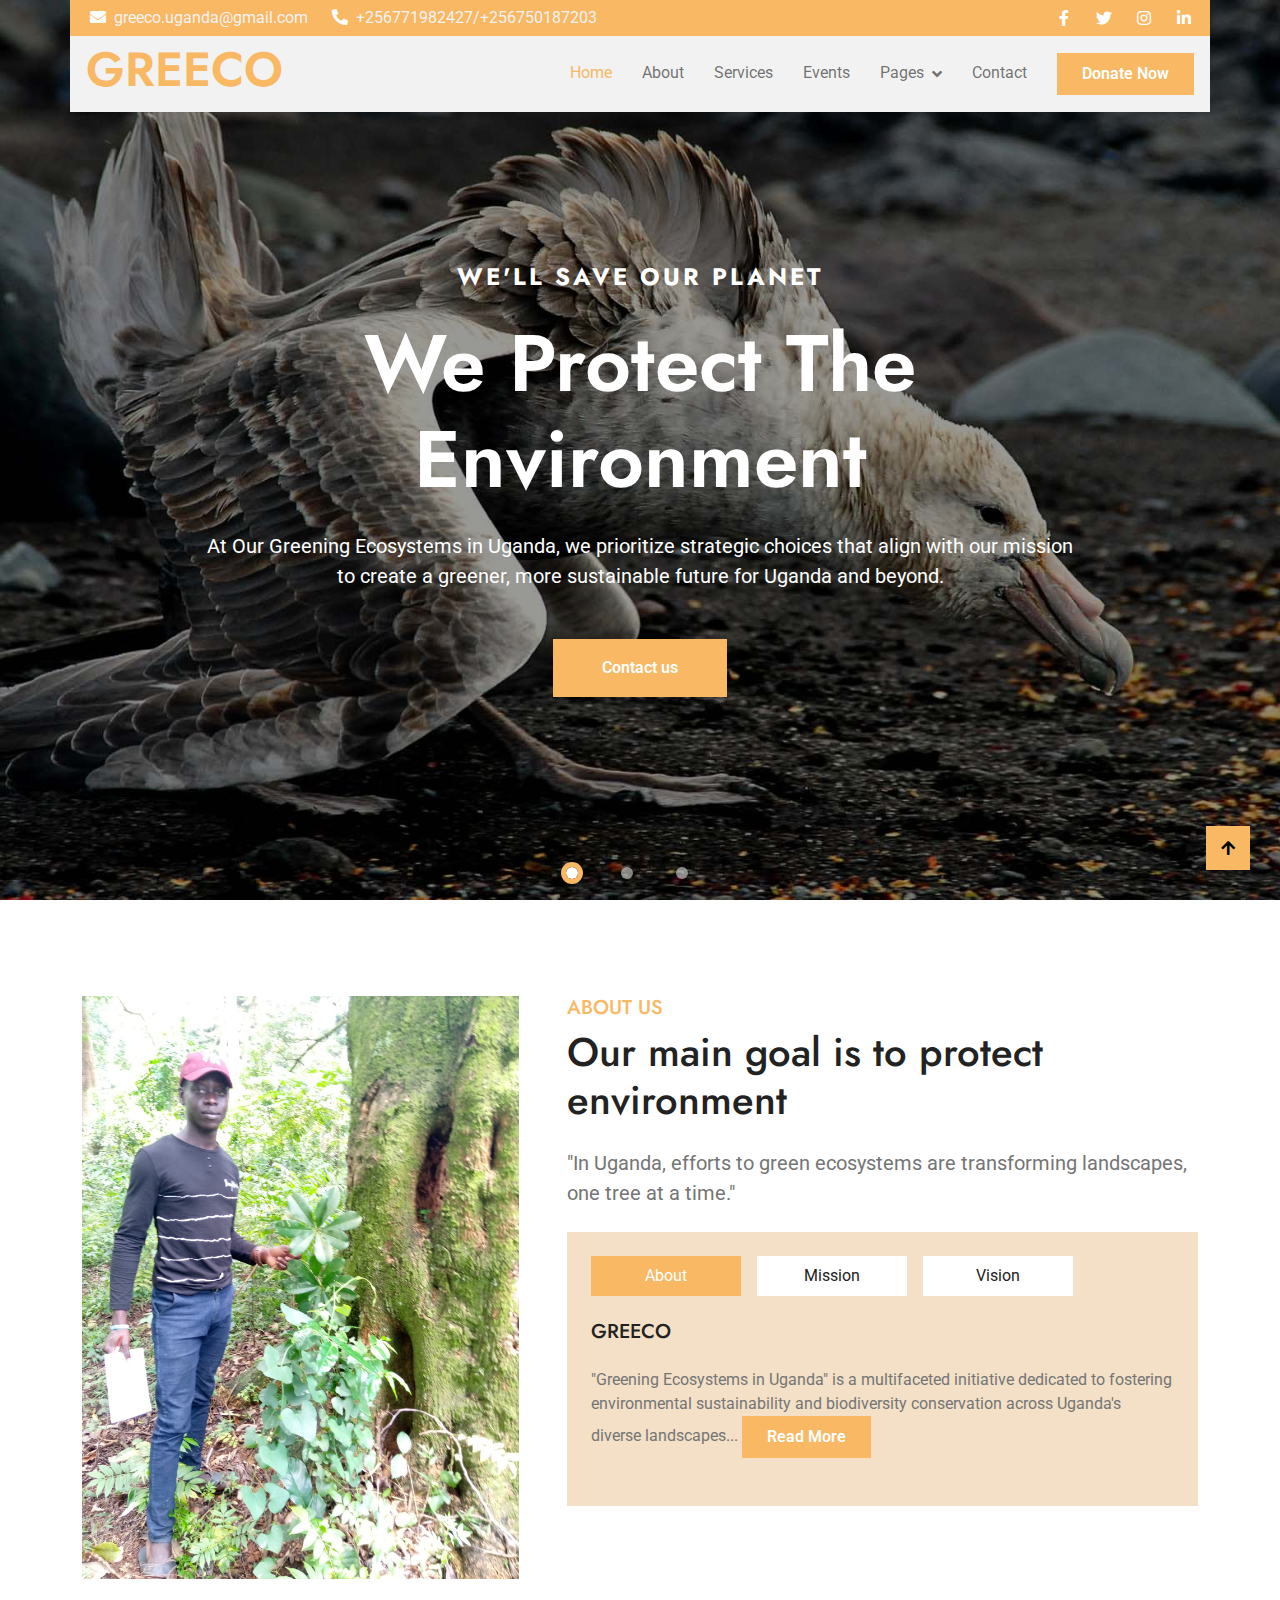
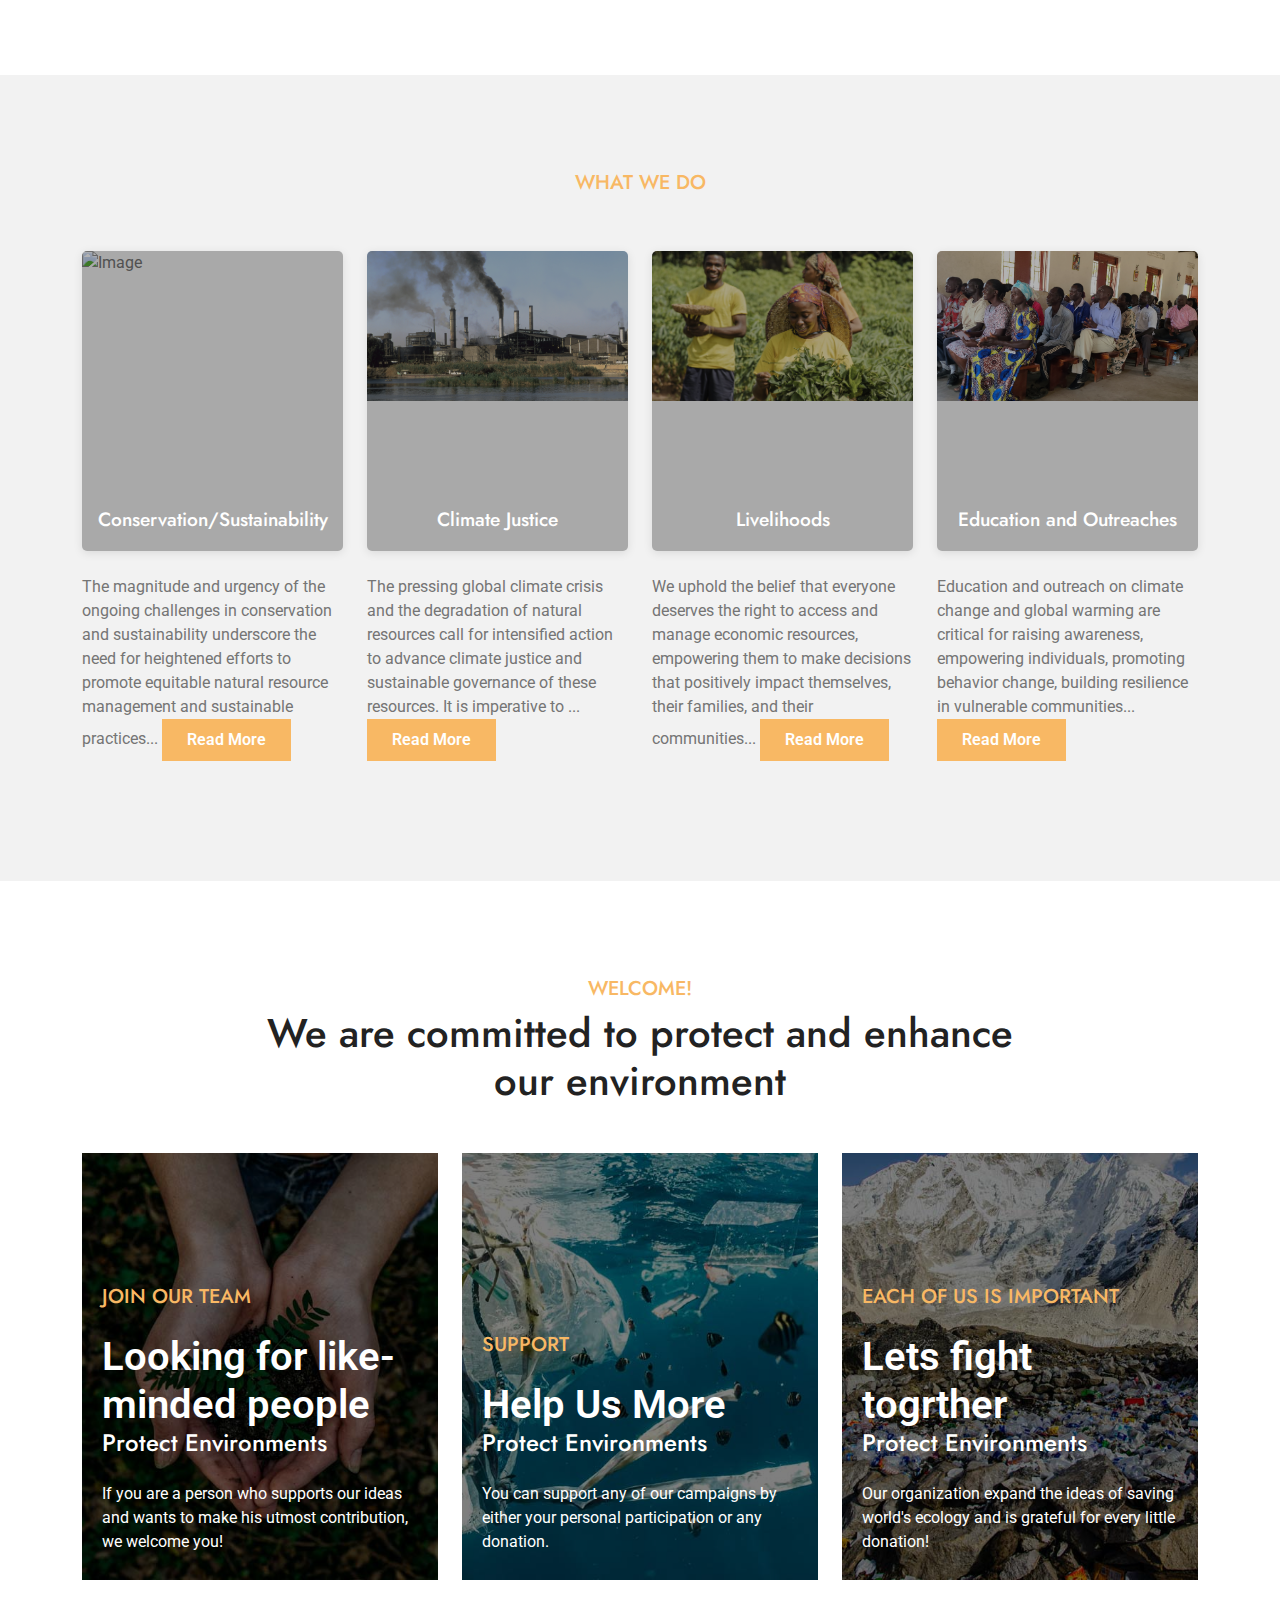
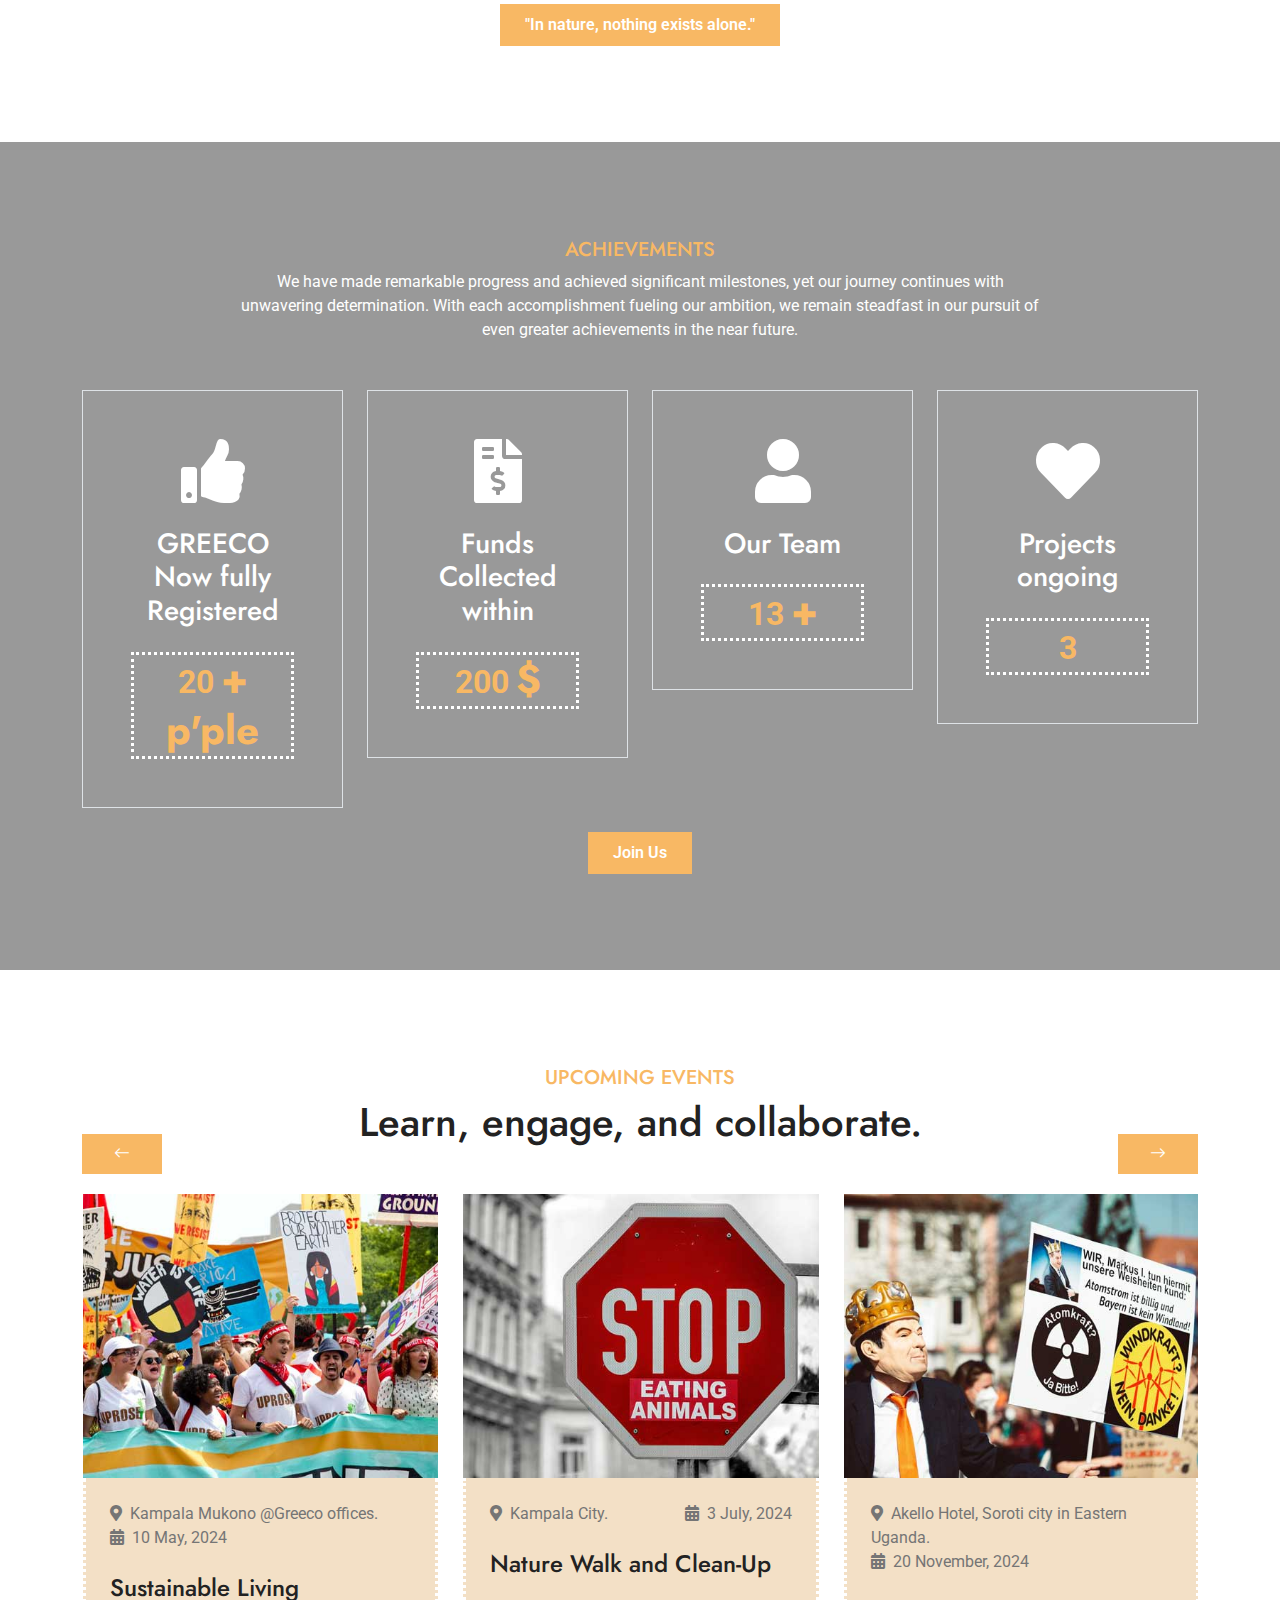
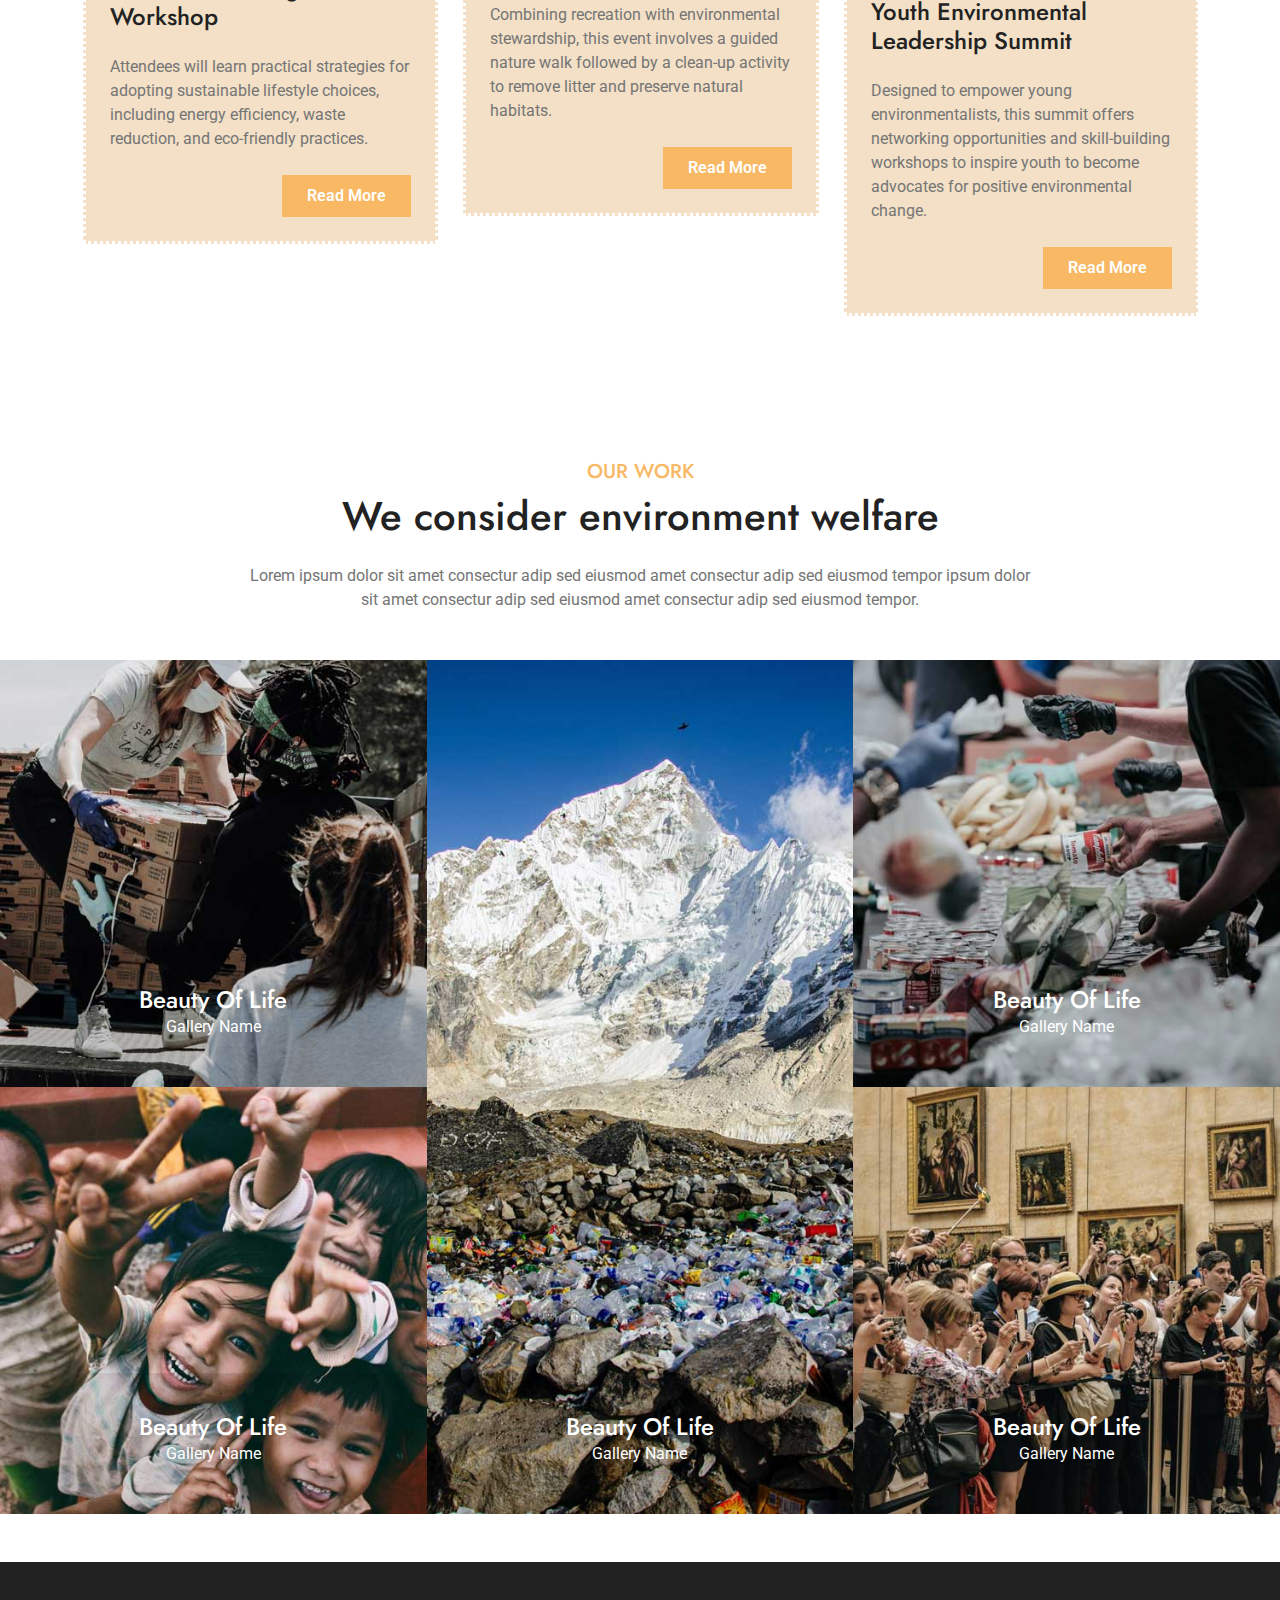
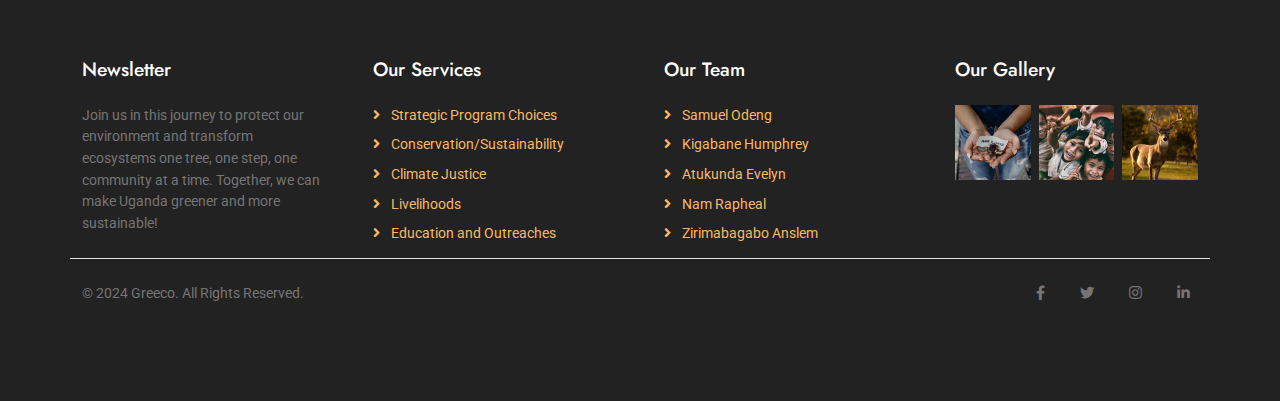
==== commit 91e86696: "Updated  service-item images" ====
--- a/index.html
+++ b/index.html
@@ -331,7 +331,7 @@
         <div class="row g-4">
             <div class="col-md-6 col-lg-6 col-xl-3">
                 <div class="service-item">
-                    <img src="img/service-1.jpg" class="img-fluid w-100" alt="Image">
+                    <img src="img/forest.jpg" class="img-fluid w-100" alt="Image">
                     <div class="service-link">
                         <a href="#" class="h4 mb-0">Conservation/Sustainability</a>
                     </div>
@@ -344,7 +344,7 @@
             </div>
             <div class="col-md-6 col-lg-6 col-xl-3">
                 <div class="service-item">
-                    <img src="img/service-2.jpg" class="img-fluid w-100" alt="Image">
+                    <img src="img/airpollution.jpg" class="img-fluid w-100" alt="Image">
                     <div class="service-link">
                         <a href="#" class="h4 mb-0">Climate Justice</a>
                     </div>
@@ -357,7 +357,7 @@
             </div>
             <div class="col-md-6 col-lg-6 col-xl-3">
                 <div class="service-item">
-                    <img src="img/service-3.jpg" class="img-fluid w-100" alt="Image">
+                    <img src="img/agriculture.jpg" class="img-fluid w-100" alt="Image">
                     <div class="service-link">
                         <a href="#" class="h4 mb-0">Livelihoods</a>
                     </div>
